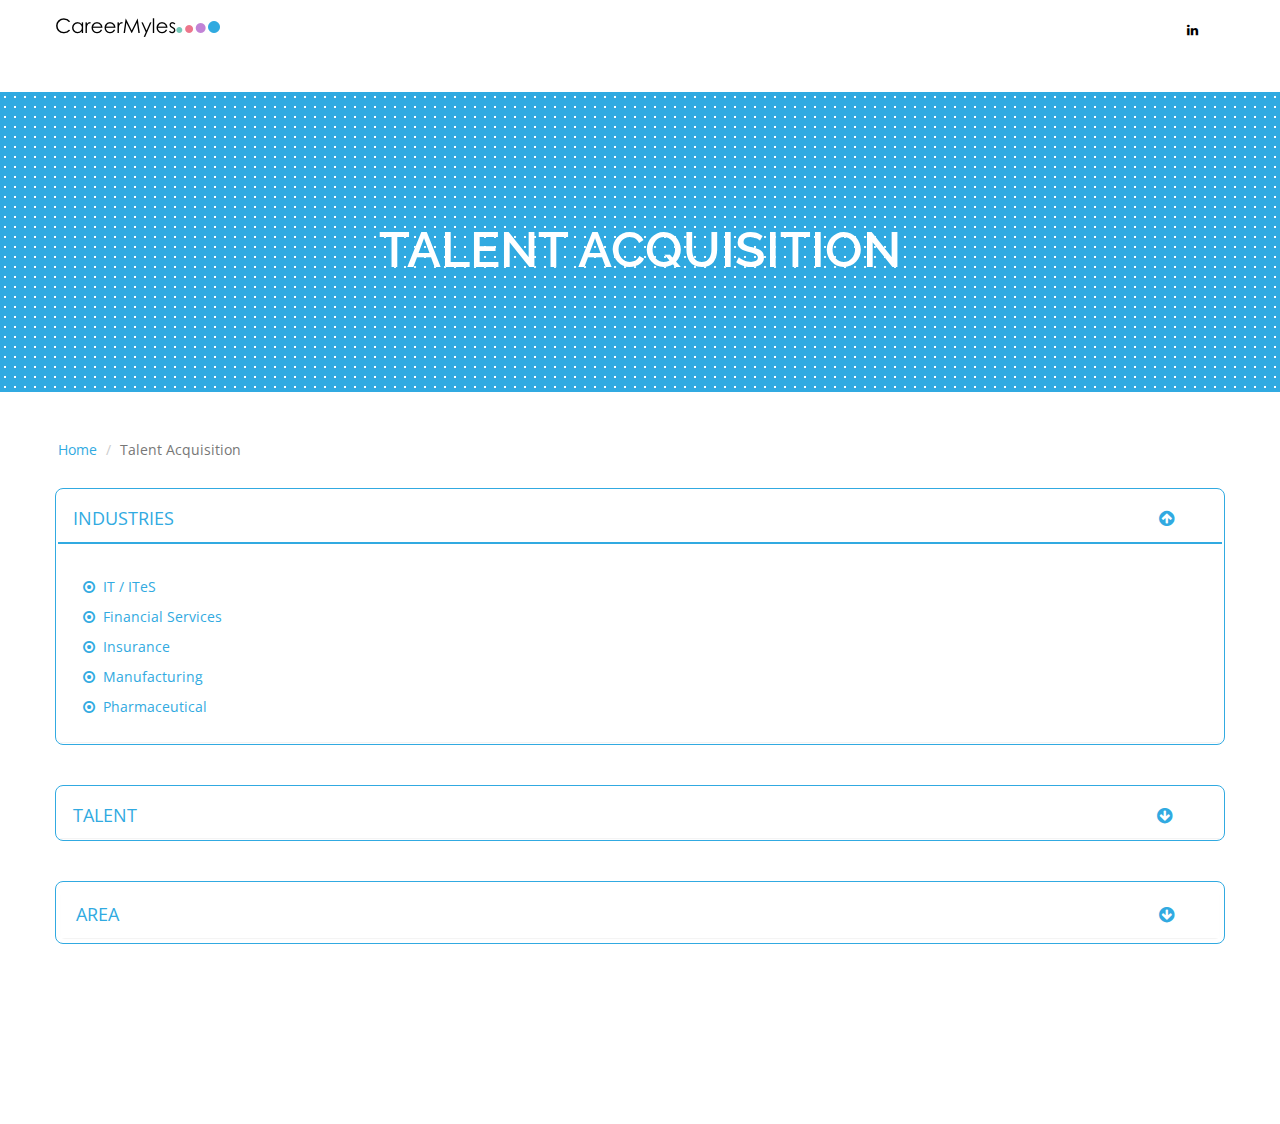
==== talentacquisition.html @ fdf8e5c3 "added" ====
<!doctype html>
<html>
<head>
    <meta charset="utf-8">
<meta http-equiv="X-UA-Compatible" content="IE=edge">
<meta name="viewport" content="width=device-width, initial-scale=1.0, user-scalable=no">
<title>CareerMyles | One stop for all your HR needs</title>
<link rel="stylesheet" type="text/css" href="css/bootstrap.min.css">
<link rel="stylesheet" type="text/css" href="css/font-awesome.min.css">
<link rel="stylesheet" type="text/css" href="css/icomoon-fonts.css">
<link rel="stylesheet" type="text/css" href="css/animate.min.css">
<link rel="stylesheet" type="text/css" href="css/settings.css">
<link rel="stylesheet" type="text/css" href="css/owl.carousel.css">
<link rel="stylesheet" type="text/css" href="css/owl.transitions.css">
<link rel="stylesheet" type="text/css" href="css/jquery.fancybox.css">
<link rel="stylesheet" type="text/css" href="css/zerogrid.css">
<link rel="stylesheet" type="text/css" href="css/jPushMenu.css">
<link href='https://fonts.googleapis.com/css?family=Raleway:100,200,300,400%7COpen+Sans:400,300' rel='stylesheet' type='text/css'>
<link rel="stylesheet" type="text/css" href="css/onepage.css">

<link rel="stylesheet" type="text/css" href="css/loader-colorful.css">

<link rel="shortcut icon" href="images/favicon.png">

<!-- Google Tag Manager -->
<script>(function(w,d,s,l,i){w[l]=w[l]||[];w[l].push({'gtm.start':
new Date().getTime(),event:'gtm.js'});var f=d.getElementsByTagName(s)[0],
j=d.createElement(s),dl=l!='dataLayer'?'&l='+l:'';j.async=true;j.src=
'https://www.googletagmanager.com/gtm.js?id='+i+dl;f.parentNode.insertBefore(j,f);
})(window,document,'script','dataLayer','GTM-WBW28B');</script>
<!-- End Google Tag Manager -->

<style>
  @media (max-width: 768px)  {
   a.navbar-brand.logo img  {
    
    margin-left:20px;
    margin-top: 30px;
  }

  header{
    height: 0px;
  }

  i.fa.fa-linkedin{
    margin-top: 30px;
    margin-left: 70px;
  }
}

</style>
</head>

<body>

	<!-- Google Tag Manager (noscript) -->
<noscript><iframe src="https://www.googletagmanager.com/ns.html?id=GTM-WBW28B"
height="0" width="0" style="display:none;visibility:hidden"></iframe></noscript>
<!-- End Google Tag Manager (noscript) -->
	<div class="container">
        <!-- Main-Navigation -->
 <header style="height: 0px;margin-bottom: -20px">
  <div id="navigation" data-spy="affix" data-offset-top="20">
    <div class="container">
      <div class="row">
      <div class="col-md-12" style="margin-top: -17px">
      <ul class="top-right text-right" style="margin-right: 20px">
           <li><a style="color: black" href="https://in.linkedin.com/in/subramanian-anantha-narayanan-92720a21"  target="_blank" 
       class="facebook"><i class="fa fa-linkedin"></i></a></li>
            <!--<li><a href="#." class="twitter"><i style="color: black" class="fa fa-twitter"></i></a></li>
            <li><a href="#." class="instagram"><i style="color: black" class="icon-instagram"></i></a></li>-->
          </ul>
      <nav class="navbar navbar-default">
          <div class="navbar-header page-scroll">
            
           <a style="margin-left: -30px" class="navbar-brand logo" href="index.html"><img  src="images/logo.png
            "  alt="logo" ></a>
         </div>



            
         </nav>
        
       </div>
       </div>
     </div>
  </div>
</header>


<br><br><br>
<section id="bg-paralax">
    <div class="row">
			<div class="col-lg-12">
        <div  style="margin-top: 15px;margin-left: -80px;margin-right: -80px; height: 300px;

        
       background-color:#31AAE1;
background-image: radial-gradient(white 15%, transparent 16%),
radial-gradient(white 15%, transparent 16%);
background-size:10px 10px;
background-position: 0 0, 30px 30px;"

        >
           
            <div style="padding-top: 105px" class="carousel-caption">
              <h3 style="text-shadow: none;font-size: 50px;margin-top: -120px;text-transform: upper">TALENT ACQUISITION</h3>
              
            </div><!--carousel-caption-->
          </div><!--item-->

		  </div><!--col-md-12-->
    </div><!--row-->
</section>
    <br><br><br><br>
    
    <ol class="breadcrumb" style="background: white;margin-top: -40px;margin-left: -27px;margin-bottom: -20px">
  <li><a href="index.html" style="text-decoration: none;color: #31AAE1">Home</a></li>
  
  <li class="active">Talent Acquisition</li>
</ol>
        <br><br>
        

    <div class="row">
     <div class="bs">
     <div class="panel-group" id="accordion" style="border-radius: 8px;border: 1px solid #31AAE1;padding: 2px;padding-top: 7px;">
     <div class="panel panel-default" style="border: none;border-bottom: none;background-color: white">
         <div class="panel-heading" style="background-color: white;border: none">
             <p class="panel-title" style="border: none">
                 <a id="menu-toggle" data-toggle="collapse" style="border: none;color: #31AAE1;font-size: 18px" data-parent="#accordion" href="#collapseOne"> INDUSTRIES&nbsp<i style="color: #31AAE1;margin-left: 980px;margin-top: -20px" class="fa fa-arrow-circle-up" aria-hidden="true"></i></a>
             </p>
         </div>
         <div id="collapseOne" class="collapse in">
           <div class="line col-lg-12" style="border-bottom: 2px solid #31AAE1"></div><br>
            <a>
             <div class="panel-body" style="color: #31AAE1">
             <a><p style="color: #31AAE1;text-decoration: none;padding-left: 10px"><i style="color: #31AAE1"class="fa fa-dot-circle-o" aria-hidden="true"></i>&nbsp&nbspIT / ITeS</p></a>
             <a><p style="color: #31AAE1;text-decoration: none;padding-left: 10px"><i style="color: #31AAE1"class="fa fa-dot-circle-o" aria-hidden="true"></i>&nbsp&nbspFinancial Services</p></a>
             <a><p style="color: #31AAE1;text-decoration: none;padding-left: 10px"><i style="color: #31AAE1" class="fa fa-dot-circle-o" aria-hidden="true"></i>&nbsp&nbspInsurance</p></a>
             <a><p style="color: #31AAE1;text-decoration: none;padding-left: 10px"><i style="color: #31AAE1" class="fa fa-dot-circle-o" aria-hidden="true"></i>&nbsp&nbspManufacturing</p></a>
             <a><p style="color: #31AAE1;text-decoration: none;padding-left: 10px"><i style="color: #31AAE1" class="fa fa-dot-circle-o" aria-hidden="true"></i>&nbsp&nbspPharmaceutical</p></a>
             
             </div>
         </a>
             </div>
         </div>
     </div>
    <br>
    <div class="panel-group" id="accordion" style="border-radius: 8px;border: 1px solid #31AAE1;padding: 2px;padding-top: 7px;">
     <div class="panel panel-default" style="border: none;border-bottom: none;background-color: white">
         <div class="panel-heading" style="background-color: white;border: none">
             <p class="panel-title" style="border: none">
                 <a id="menu1-toggle" data-toggle="collapse" style="border: none;color: #31AAE1;font-size: 18px" data-parent="#accordion" href="#collapseTwo"> TALENT&nbsp<i style="color: #31AAE1;margin-left: 1015px;margin-top: -20px" class="fa fa-arrow-circle-down" aria-hidden="true"></i></a>
             </h5>
         </div>
         <div id="collapseTwo" class="panel-collapse collapse">
           

             <div class="panel-body" style="border-top: 2px solid #31AAE1">
             <p style="color: #31AAE1;text-decoration: none;padding-left: 10px"><i style="color: #31AAE1"class="fa fa-dot-circle-o" aria-hidden="true"></i>&nbsp&nbspMiddle Management</a></p>
             <p style="color: #31AAE1;text-decoration: none;padding-left: 10px"><i style="color: #31AAE1" class="fa fa-dot-circle-o" aria-hidden="true"></i>&nbsp&nbspSenior Management</p>
             <p style="color: #31AAE1;text-decoration: none;padding-left: 10px"><i style="color: #31AAE1" class="fa fa-dot-circle-o" aria-hidden="true"></i>&nbsp&nbspLeadership – CXO / CEO</a></p>
             
            
             </div>
             </div>
         </div>
     </div>
 

     
     <br>
      <div class="panel-group" id="accordion" style="border-radius: 8px;border: 1px solid #31AAE1;padding: 5px;padding-top: 10px;">
     <div class="panel panel-default" style="border: none;border-bottom: none;background-color: white">
         <div class="panel-heading" style="background-color: white;border: none">
             <p class="panel-title" style="border: none">
                 <a id="menu2-toggle" data-toggle="collapse" style="border: none;color: #31AAE1;font-size: 18px" data-parent="#accordion" href="#collapseThree"> AREA&nbsp<i style="color: #31AAE1;margin-left: 1035px;margin-top: -20px" class="fa fa-arrow-circle-down" aria-hidden="true"></i></a>
             </p>
         </div>
         <div id="collapseThree" class="panel-collapse collapse">
           <div class="line col-lg-12" style=""></div><br>

             <div class="panel-body" style="color: #31AAE1;border-top: 2px solid #31AAE1">
             <p style="color: #31AAE1;text-decoration: none;padding-left: 10px"><i style="color: #31AAE1"class="fa fa-dot-circle-o" aria-hidden="true"></i>&nbsp&nbspOperations & Business</a></p>
             <p style="color: #31AAE1;text-decoration: none;padding-left: 10px"><i style="color: #31AAE1" class="fa fa-dot-circle-o" aria-hidden="true"></i>&nbsp&nbspSupport functions
             </p>
             
             </div>
             </div>
         </div>
     </div>
         
     
   </div><!--bs-->
 </div><!--row-->





<br><br><br><br><br><br><br><br>

 
</div><!-- container -->

<!-- javascript -->
    <script src="https://cdnjs.cloudflare.com/ajax/libs/jquery/3.1.0/jquery.min.js"></script>
    <script src="https://cdnjs.cloudflare.com/ajax/libs/twitter-bootstrap/4.0.0-alpha/js/bootstrap.min.js"></script>
   <script>
   $('#menu-toggle').click(function(){
        $(this).find('i').toggleClass('fa fa-arrow-circle-down').toggleClass('fa fa-arrow-circle-up');
    });
       
         $('#menu-toggle').focusout(function(){
        $(this).find('i').removeClass('fa fa-arrow-circle-up').addClass('fa fa-arrow-circle-down');
    });
      
        $('#menu1-toggle').click(function(){
        $(this).find('i').toggleClass('fa fa-arrow-circle-down').toggleClass('fa fa-arrow-circle-up');
    });
       
         $('#menu1-toggle').focusout(function(){
        $(this).find('i').removeClass('fa fa-arrow-circle-up').addClass('fa fa-arrow-circle-down');
    });
       
       
       $('#menu2-toggle').click(function(){
        $(this).find('i').toggleClass('fa fa-arrow-circle-down').toggleClass('fa fa-arrow-circle-up');
    });
       
        $('#menu2-toggle').focusout(function(){
        $(this).find('i').removeClass('fa fa-arrow-circle-up').addClass('fa fa-arrow-circle-down');
    });
       
       
        $('#menu3-toggle').click(function(){
        $(this).find('i').toggleClass('fa fa-arrow-circle-down').toggleClass('fa fa-arrow-circle-up');
    });
       
        $('#menu3-toggle').focusout(function(){
        $(this).find('i').removeClass('fa fa-arrow-circle-up').addClass('fa fa-arrow-circle-down');
    });
       
   </script>
</body>
</html>
---- css/icomoon-fonts.css ----
@font-face {
    font-family: 'icomoon';
    src:    url('../fonts/icomoon.eot?atrcei');
    src:    url('../fonts/icomoon.eot?atrcei#iefix') format('embedded-opentype'),
        url('../fonts/icomoon.ttf?atrcei') format('truetype'),
        url('../fonts/icomoon.woff?atrcei') format('woff'),
        url('../fonts/icomoon.svg?atrcei#icomoon') format('svg');
    font-weight: normal;
    font-style: normal;
}

[class^="icon-"], [class*=" icon-"] {
    /* use !important to prevent issues with browser extensions that change fonts */
    font-family: 'icomoon' !important;
    speak: none;
    font-style: normal;
    font-weight: normal;
    font-variant: normal;
    text-transform: none;
    line-height: 1;

    /* Better Font Rendering =========== */
    -webkit-font-smoothing: antialiased;
    -moz-osx-font-smoothing: grayscale;
}

.icon-icons9:before {
    content: "\e900";
}
.icon-icons20:before {
    content: "\e901";
}
.icon-icons37:before {
    content: "\e902";
}
.icon-icons39:before {
    content: "\e903";
}
.icon-icons42:before {
    content: "\e904";
}
.icon-icons96:before {
    content: "\e905";
}
.icon-icons112:before {
    content: "\e906";
}
.icon-icons158:before {
    content: "\e907";
}
.icon-icons163:before {
    content: "\e908";
}
.icon-icons171:before {
    content: "\e909";
}
.icon-icons180:before {
    content: "\e90a";
}
.icon-icons185:before {
    content: "\e90b";
}
.icon-icons202:before {
    content: "\e90c";
}
.icon-icons206:before {
    content: "\e90d";
}
.icon-icons208:before {
    content: "\e90e";
}
.icon-icons236:before {
    content: "\e90f";
}
.icon-mobile3:before {
    content: "\e000";
}
.icon-laptop2:before {
    content: "\e001";
}
.icon-desktop:before {
    content: "\e002";
}
.icon-tablet2:before {
    content: "\e003";
}
.icon-phone2:before {
    content: "\e004";
}
.icon-document:before {
    content: "\e005";
}
.icon-documents:before {
    content: "\e006";
}
.icon-search2:before {
    content: "\e007";
}
.icon-clipboard2:before {
    content: "\e008";
}
.icon-newspaper2:before {
    content: "\e009";
}
.icon-notebook:before {
    content: "\e00a";
}
.icon-book-open:before {
    content: "\e00b";
}
.icon-browser:before {
    content: "\e00c";
}
.icon-calendar2:before {
    content: "\e00d";
}
.icon-presentation:before {
    content: "\e00e";
}
.icon-picture:before {
    content: "\e00f";
}
.icon-pictures:before {
    content: "\e010";
}
.icon-video:before {
    content: "\e011";
}
.icon-camera2:before {
    content: "\e012";
}
.icon-printer2:before {
    content: "\e013";
}
.icon-toolbox:before {
    content: "\e014";
}
.icon-briefcase2:before {
    content: "\e015";
}
.icon-wallet:before {
    content: "\e016";
}
.icon-gift2:before {
    content: "\e017";
}
.icon-bargraph:before {
    content: "\e018";
}
.icon-grid:before {
    content: "\e019";
}
.icon-expand:before {
    content: "\e01a";
}
.icon-focus:before {
    content: "\e01b";
}
.icon-edit:before {
    content: "\e01c";
}
.icon-adjustments:before {
    content: "\e01d";
}
.icon-ribbon:before {
    content: "\e01e";
}
.icon-hourglass:before {
    content: "\e01f";
}
.icon-lock2:before {
    content: "\e020";
}
.icon-megaphone:before {
    content: "\e021";
}
.icon-shield2:before {
    content: "\e022";
}
.icon-trophy2:before {
    content: "\e023";
}
.icon-flag2:before {
    content: "\e024";
}
.icon-map3:before {
    content: "\e025";
}
.icon-puzzle:before {
    content: "\e026";
}
.icon-basket:before {
    content: "\e027";
}
.icon-envelope:before {
    content: "\e028";
}
.icon-streetsign:before {
    content: "\e029";
}
.icon-telescope:before {
    content: "\e02a";
}
.icon-gears:before {
    content: "\e02b";
}
.icon-key3:before {
    content: "\e02c";
}
.icon-paperclip:before {
    content: "\e02d";
}
.icon-attachment2:before {
    content: "\e02e";
}
.icon-pricetags:before {
    content: "\e02f";
}
.icon-lightbulb:before {
    content: "\e030";
}
.icon-layers:before {
    content: "\e031";
}
.icon-pencil3:before {
    content: "\e032";
}
.icon-tools:before {
    content: "\e033";
}
.icon-tools-2:before {
    content: "\e034";
}
.icon-scissors2:before {
    content: "\e035";
}
.icon-paintbrush:before {
    content: "\e036";
}
.icon-magnifying-glass:before {
    content: "\e037";
}
.icon-circle-compass:before {
    content: "\e038";
}
.icon-linegraph:before {
    content: "\e039";
}
.icon-mic2:before {
    content: "\e03a";
}
.icon-strategy:before {
    content: "\e03b";
}
.icon-beaker:before {
    content: "\e03c";
}
.icon-caution:before {
    content: "\e03d";
}
.icon-recycle:before {
    content: "\e03e";
}
.icon-anchor:before {
    content: "\e03f";
}
.icon-profile-male:before {
    content: "\e040";
}
.icon-profile-female:before {
    content: "\e041";
}
.icon-bike:before {
    content: "\e042";
}
.icon-wine:before {
    content: "\e043";
}
.icon-hotairballoon:before {
    content: "\e044";
}
.icon-globe:before {
    content: "\e045";
}
.icon-genius:before {
    content: "\e046";
}
.icon-map-pin:before {
    content: "\e047";
}
.icon-dial:before {
    content: "\e048";
}
.icon-chat:before {
    content: "\e049";
}
.icon-heart2:before {
    content: "\e04a";
}
.icon-cloud2:before {
    content: "\e04b";
}
.icon-upload4:before {
    content: "\e04c";
}
.icon-download4:before {
    content: "\e04d";
}
.icon-target2:before {
    content: "\e04e";
}
.icon-hazardous:before {
    content: "\e04f";
}
.icon-piechart:before {
    content: "\e050";
}
.icon-speedometer:before {
    content: "\e051";
}
.icon-global:before {
    content: "\e052";
}
.icon-compass3:before {
    content: "\e053";
}
.icon-lifesaver:before {
    content: "\e054";
}
.icon-clock3:before {
    content: "\e055";
}
.icon-aperture:before {
    content: "\e056";
}
.icon-quote:before {
    content: "\e057";
}
.icon-scope:before {
    content: "\e058";
}
.icon-alarmclock:before {
    content: "\e059";
}
.icon-refresh:before {
    content: "\e05a";
}
.icon-happy3:before {
    content: "\e05b";
}
.icon-sad3:before {
    content: "\e05c";
}
.icon-facebook3:before {
    content: "\e05d";
}
.icon-twitter2:before {
    content: "\e05e";
}
.icon-googleplus:before {
    content: "\e05f";
}
.icon-rss3:before {
    content: "\e060";
}
.icon-tumblr3:before {
    content: "\e061";
}
.icon-linkedin3:before {
    content: "\e062";
}
.icon-dribbble2:before {
    content: "\e063";
}
.icon-heart3:before {
    content: "\e910";
}
.icon-cloud3:before {
    content: "\e911";
}
.icon-star:before {
    content: "\e912";
}
.icon-tv2:before {
    content: "\e913";
}
.icon-sound:before {
    content: "\e914";
}
.icon-video2:before {
    content: "\e915";
}
.icon-trash:before {
    content: "\e916";
}
.icon-user2:before {
    content: "\e917";
}
.icon-key4:before {
    content: "\e918";
}
.icon-search3:before {
    content: "\e919";
}
.icon-settings:before {
    content: "\e91a";
}
.icon-camera3:before {
    content: "\e91b";
}
.icon-tag:before {
    content: "\e91c";
}
.icon-lock3:before {
    content: "\e91d";
}
.icon-bulb:before {
    content: "\e91e";
}
.icon-pen2:before {
    content: "\e91f";
}
.icon-diamond:before {
    content: "\e920";
}
.icon-display2:before {
    content: "\e921";
}
.icon-location3:before {
    content: "\e922";
}
.icon-eye2:before {
    content: "\e923";
}
.icon-bubble3:before {
    content: "\e924";
}
.icon-stack2:before {
    content: "\e925";
}
.icon-cup:before {
    content: "\e926";
}
.icon-phone3:before {
    content: "\e927";
}
.icon-news:before {
    content: "\e928";
}
.icon-mail5:before {
    content: "\e929";
}
.icon-like:before {
    content: "\e92a";
}
.icon-photo:before {
    content: "\e92b";
}
.icon-note:before {
    content: "\e92c";
}
.icon-clock4:before {
    content: "\e92d";
}
.icon-paperplane:before {
    content: "\e92e";
}
.icon-params:before {
    content: "\e92f";
}
.icon-banknote:before {
    content: "\e930";
}
.icon-data:before {
    content: "\e931";
}
.icon-music2:before {
    content: "\e932";
}
.icon-megaphone2:before {
    content: "\e933";
}
.icon-study:before {
    content: "\e934";
}
.icon-lab2:before {
    content: "\e935";
}
.icon-food:before {
    content: "\e936";
}
.icon-t-shirt:before {
    content: "\e937";
}
.icon-fire2:before {
    content: "\e938";
}
.icon-clip:before {
    content: "\e939";
}
.icon-shop:before {
    content: "\e93a";
}
.icon-calendar3:before {
    content: "\e93b";
}
.icon-wallet2:before {
    content: "\e93c";
}
.icon-vynil:before {
    content: "\e93d";
}
.icon-truck2:before {
    content: "\e93e";
}
.icon-world:before {
    content: "\e93f";
}
.icon-mail-envelope:before {
    content: "\e940";
}
.icon-mail-envelope2:before {
    content: "\e941";
}
.icon-mail-envelope-open:before {
    content: "\e942";
}
.icon-mail-envelope-open2:before {
    content: "\e943";
}
.icon-mail-envelope-closed:before {
    content: "\e944";
}
.icon-mail-envelope-closed2:before {
    content: "\e945";
}
.icon-mail-envelope-open3:before {
    content: "\e946";
}
.icon-mail-envelope-open4:before {
    content: "\e947";
}
.icon-mail-envelope-open5:before {
    content: "\e948";
}
.icon-mail-envelope-open6:before {
    content: "\e949";
}
.icon-mail-envelope-closed3:before {
    content: "\e94a";
}
.icon-mail-envelope-closed4:before {
    content: "\e94b";
}
.icon-mail-envelope-open7:before {
    content: "\e94c";
}
.icon-mail-envelope-open8:before {
    content: "\e94d";
}
.icon-mail-error:before {
    content: "\e94e";
}
.icon-mail-error2:before {
    content: "\e94f";
}
.icon-mail-checked:before {
    content: "\e950";
}
.icon-mail-checked2:before {
    content: "\e951";
}
.icon-mail-cancel:before {
    content: "\e952";
}
.icon-mail-cancel2:before {
    content: "\e953";
}
.icon-mail--forbidden:before {
    content: "\e954";
}
.icon-mail--forbidden2:before {
    content: "\e955";
}
.icon-mail-add:before {
    content: "\e956";
}
.icon-mail-add2:before {
    content: "\e957";
}
.icon-mail-remove:before {
    content: "\e958";
}
.icon-mail-remove2:before {
    content: "\e959";
}
.icon-flag3:before {
    content: "\e95a";
}
.icon-flag4:before {
    content: "\e95b";
}
.icon-flag5:before {
    content: "\e95c";
}
.icon-flag6:before {
    content: "\e95d";
}
.icon-flag7:before {
    content: "\e95e";
}
.icon-flag8:before {
    content: "\e95f";
}
.icon-flag9:before {
    content: "\e960";
}
.icon-flag10:before {
    content: "\e961";
}
.icon-bookmark2:before {
    content: "\e962";
}
.icon-bookmark3:before {
    content: "\e963";
}
.icon-bookmark-add:before {
    content: "\e964";
}
.icon-bookmark-add2:before {
    content: "\e965";
}
.icon-bookmark-remove:before {
    content: "\e966";
}
.icon-bookmark-remove2:before {
    content: "\e967";
}
.icon-eye-hidden:before {
    content: "\e968";
}
.icon-eye-hidden2:before {
    content: "\e969";
}
.icon-eye3:before {
    content: "\e96a";
}
.icon-eye4:before {
    content: "\e96b";
}
.icon-star2:before {
    content: "\e96c";
}
.icon-star3:before {
    content: "\e96d";
}
.icon-key5:before {
    content: "\e96e";
}
.icon-key6:before {
    content: "\e96f";
}
.icon-key7:before {
    content: "\e970";
}
.icon-key8:before {
    content: "\e971";
}
.icon-trash-can:before {
    content: "\e972";
}
.icon-trash-can2:before {
    content: "\e973";
}
.icon-trash-can3:before {
    content: "\e974";
}
.icon-trash-can4:before {
    content: "\e975";
}
.icon-information:before {
    content: "\e976";
}
.icon-information2:before {
    content: "\e977";
}
.icon-information3:before {
    content: "\e978";
}
.icon-information4:before {
    content: "\e979";
}
.icon-book2:before {
    content: "\e97a";
}
.icon-book3:before {
    content: "\e97b";
}
.icon-book-bookmark:before {
    content: "\e97c";
}
.icon-book-bookmark2:before {
    content: "\e97d";
}
.icon-clipboard-edit:before {
    content: "\e97e";
}
.icon-clipboard-edit2:before {
    content: "\e97f";
}
.icon-clipboard-add:before {
    content: "\e980";
}
.icon-clipboard-add2:before {
    content: "\e981";
}
.icon-clipboard-remove:before {
    content: "\e982";
}
.icon-clipboard-remove2:before {
    content: "\e983";
}
.icon-clipboard3:before {
    content: "\e984";
}
.icon-clipboard4:before {
    content: "\e985";
}
.icon-clipboard-download:before {
    content: "\e986";
}
.icon-clipboard-download2:before {
    content: "\e987";
}
.icon-clipboard-upload:before {
    content: "\e988";
}
.icon-clipboard-upload2:before {
    content: "\e989";
}
.icon-clipboard-checked:before {
    content: "\e98a";
}
.icon-clipboard-checked2:before {
    content: "\e98b";
}
.icon-clipboard-text:before {
    content: "\e98c";
}
.icon-clipboard-text2:before {
    content: "\e98d";
}
.icon-clipboard-list:before {
    content: "\e98e";
}
.icon-clipboard-list2:before {
    content: "\e98f";
}
.icon-note2:before {
    content: "\e990";
}
.icon-note3:before {
    content: "\e991";
}
.icon-note-add:before {
    content: "\e992";
}
.icon-note-add2:before {
    content: "\e993";
}
.icon-note-remove:before {
    content: "\e994";
}
.icon-note-remove2:before {
    content: "\e995";
}
.icon-note-text:before {
    content: "\e996";
}
.icon-note-text2:before {
    content: "\e997";
}
.icon-note-list:before {
    content: "\e998";
}
.icon-note-list2:before {
    content: "\e999";
}
.icon-note-checked:before {
    content: "\e99a";
}
.icon-note-checked2:before {
    content: "\e99b";
}
.icon-note-important:before {
    content: "\e99c";
}
.icon-note-important2:before {
    content: "\e99d";
}
.icon-notebook2:before {
    content: "\e99e";
}
.icon-notebook3:before {
    content: "\e99f";
}
.icon-notebook4:before {
    content: "\e9a0";
}
.icon-notebook5:before {
    content: "\e9a1";
}
.icon-notebook6:before {
    content: "\e9a2";
}
.icon-notebook7:before {
    content: "\e9a3";
}
.icon-notebook8:before {
    content: "\e9a4";
}
.icon-notebook9:before {
    content: "\e9a5";
}
.icon-notebook-text:before {
    content: "\e9a6";
}
.icon-notebook-text2:before {
    content: "\e9a7";
}
.icon-notebook-list:before {
    content: "\e9a8";
}
.icon-notebook-list2:before {
    content: "\e9a9";
}
.icon-document2:before {
    content: "\e9aa";
}
.icon-document3:before {
    content: "\e9ab";
}
.icon-document-text:before {
    content: "\e9ac";
}
.icon-document-text2:before {
    content: "\e9ad";
}
.icon-document-text3:before {
    content: "\e9ae";
}
.icon-document-text4:before {
    content: "\e9af";
}
.icon-document-download:before {
    content: "\e9b0";
}
.icon-document-download2:before {
    content: "\e9b1";
}
.icon-document-upload:before {
    content: "\e9b2";
}
.icon-document-upload2:before {
    content: "\e9b3";
}
.icon-document-bookmark:before {
    content: "\e9b4";
}
.icon-document-bookmark2:before {
    content: "\e9b5";
}
.icon-document-diagrams:before {
    content: "\e9b6";
}
.icon-document-diagrams2:before {
    content: "\e9b7";
}
.icon-document-recording:before {
    content: "\e9b8";
}
.icon-document-recording2:before {
    content: "\e9b9";
}
.icon-document-table:before {
    content: "\e9ba";
}
.icon-document-table2:before {
    content: "\e9bb";
}
.icon-document-music:before {
    content: "\e9bc";
}
.icon-document-music2:before {
    content: "\e9bd";
}
.icon-document-movie:before {
    content: "\e9be";
}
.icon-document-movie2:before {
    content: "\e9bf";
}
.icon-document-play:before {
    content: "\e9c0";
}
.icon-document-play2:before {
    content: "\e9c1";
}
.icon-document-graph:before {
    content: "\e9c2";
}
.icon-document-graph2:before {
    content: "\e9c3";
}
.icon-document-time:before {
    content: "\e9c4";
}
.icon-document-time2:before {
    content: "\e9c5";
}
.icon-document-text5:before {
    content: "\e9c6";
}
.icon-document-text6:before {
    content: "\e9c7";
}
.icon-document-code:before {
    content: "\e9c8";
}
.icon-document-code2:before {
    content: "\e9c9";
}
.icon-document-cloud:before {
    content: "\e9ca";
}
.icon-document-cloud2:before {
    content: "\e9cb";
}
.icon-documents2:before {
    content: "\e9cc";
}
.icon-documents3:before {
    content: "\e9cd";
}
.icon-documents4:before {
    content: "\e9ce";
}
.icon-documents5:before {
    content: "\e9cf";
}
.icon-document-search:before {
    content: "\e9d0";
}
.icon-document-search2:before {
    content: "\e9d1";
}
.icon-document-star:before {
    content: "\e9d2";
}
.icon-document-star2:before {
    content: "\e9d3";
}
.icon-document-unlocked:before {
    content: "\e9d4";
}
.icon-document-unlocked2:before {
    content: "\e9d5";
}
.icon-document-locked:before {
    content: "\e9d6";
}
.icon-document-locked2:before {
    content: "\e9d7";
}
.icon-document-error:before {
    content: "\e9d8";
}
.icon-document-error2:before {
    content: "\e9d9";
}
.icon-document-cancel:before {
    content: "\e9da";
}
.icon-document-cancel2:before {
    content: "\e9db";
}
.icon-document-checked:before {
    content: "\e9dc";
}
.icon-document-checked2:before {
    content: "\e9dd";
}
.icon-document-add:before {
    content: "\e9de";
}
.icon-document-add2:before {
    content: "\e9df";
}
.icon-document-remove:before {
    content: "\e9e0";
}
.icon-document-remove2:before {
    content: "\e9e1";
}
.icon-document-forbidden:before {
    content: "\e9e2";
}
.icon-document-forbidden2:before {
    content: "\e9e3";
}
.icon-document-information:before {
    content: "\e9e4";
}
.icon-document-information2:before {
    content: "\e9e5";
}
.icon-folder-information:before {
    content: "\e9e6";
}
.icon-folder-information2:before {
    content: "\e9e7";
}
.icon-document-list:before {
    content: "\e9e8";
}
.icon-document-list2:before {
    content: "\e9e9";
}
.icon-document-font:before {
    content: "\e9ea";
}
.icon-document-font2:before {
    content: "\e9eb";
}
.icon-inbox:before {
    content: "\e9ec";
}
.icon-inbox2:before {
    content: "\e9ed";
}
.icon-inboxes:before {
    content: "\e9ee";
}
.icon-inboxes2:before {
    content: "\e9ef";
}
.icon-inbox-document:before {
    content: "\e9f0";
}
.icon-inbox-document2:before {
    content: "\e9f1";
}
.icon-inbox-document-text:before {
    content: "\e9f2";
}
.icon-inbox-document-text2:before {
    content: "\e9f3";
}
.icon-inbox-download:before {
    content: "\e9f4";
}
.icon-inbox-download2:before {
    content: "\e9f5";
}
.icon-inbox-upload:before {
    content: "\e9f6";
}
.icon-inbox-upload2:before {
    content: "\e9f7";
}
.icon-folder2:before {
    content: "\e9f8";
}
.icon-folder3:before {
    content: "\e9f9";
}
.icon-folder4:before {
    content: "\e9fa";
}
.icon-folder5:before {
    content: "\e9fb";
}
.icon-folders:before {
    content: "\e9fc";
}
.icon-folders2:before {
    content: "\e9fd";
}
.icon-folder-download2:before {
    content: "\e9fe";
}
.icon-folder-download3:before {
    content: "\e9ff";
}
.icon-folder-upload2:before {
    content: "\ea00";
}
.icon-folder-upload3:before {
    content: "\ea01";
}
.icon-folder-unlocked:before {
    content: "\ea02";
}
.icon-folder-unlocked2:before {
    content: "\ea03";
}
.icon-folder-locked:before {
    content: "\ea04";
}
.icon-folder-locked2:before {
    content: "\ea05";
}
.icon-folder-search:before {
    content: "\ea06";
}
.icon-folder-search2:before {
    content: "\ea07";
}
.icon-folder-error:before {
    content: "\ea08";
}
.icon-folder-error2:before {
    content: "\ea09";
}
.icon-folder-cancel:before {
    content: "\ea0a";
}
.icon-folder-cancel2:before {
    content: "\ea0b";
}
.icon-folder-checked:before {
    content: "\ea0c";
}
.icon-folder-checked2:before {
    content: "\ea0d";
}
.icon-folder-add:before {
    content: "\ea0e";
}
.icon-folder-add2:before {
    content: "\ea0f";
}
.icon-folder-remove:before {
    content: "\ea10";
}
.icon-folder-remove2:before {
    content: "\ea11";
}
.icon-folder-forbidden:before {
    content: "\ea12";
}
.icon-folder-forbidden2:before {
    content: "\ea13";
}
.icon-folder-bookmark:before {
    content: "\ea14";
}
.icon-folder-bookmark2:before {
    content: "\ea15";
}
.icon-document-zip:before {
    content: "\ea16";
}
.icon-document-zip2:before {
    content: "\ea17";
}
.icon-zip:before {
    content: "\ea18";
}
.icon-zip2:before {
    content: "\ea19";
}
.icon-search4:before {
    content: "\ea1a";
}
.icon-search5:before {
    content: "\ea1b";
}
.icon-search-plus:before {
    content: "\ea1c";
}
.icon-search-plus2:before {
    content: "\ea1d";
}
.icon-search-minus:before {
    content: "\ea1e";
}
.icon-search-minus2:before {
    content: "\ea1f";
}
.icon-lock4:before {
    content: "\ea20";
}
.icon-lock5:before {
    content: "\ea21";
}
.icon-lock-open:before {
    content: "\ea22";
}
.icon-lock-open2:before {
    content: "\ea23";
}
.icon-lock-open3:before {
    content: "\ea24";
}
.icon-lock-open4:before {
    content: "\ea25";
}
.icon-lock-stripes:before {
    content: "\ea26";
}
.icon-lock-stripes2:before {
    content: "\ea27";
}
.icon-lock-rounded:before {
    content: "\ea28";
}
.icon-lock-rounded2:before {
    content: "\ea29";
}
.icon-lock-rounded-open:before {
    content: "\ea2a";
}
.icon-lock-rounded-open2:before {
    content: "\ea2b";
}
.icon-lock-rounded-open3:before {
    content: "\ea2c";
}
.icon-lock-rounded-open4:before {
    content: "\ea2d";
}
.icon-combination-lock:before {
    content: "\ea2e";
}
.icon-combination-lock2:before {
    content: "\ea2f";
}
.icon-printer3:before {
    content: "\ea30";
}
.icon-printer4:before {
    content: "\ea31";
}
.icon-printer5:before {
    content: "\ea32";
}
.icon-printer6:before {
    content: "\ea33";
}
.icon-printer-text:before {
    content: "\ea34";
}
.icon-printer-text2:before {
    content: "\ea35";
}
.icon-printer-text3:before {
    content: "\ea36";
}
.icon-printer-text4:before {
    content: "\ea37";
}
.icon-document-shred:before {
    content: "\ea38";
}
.icon-document-shred2:before {
    content: "\ea39";
}
.icon-shredder:before {
    content: "\ea3a";
}
.icon-shredder2:before {
    content: "\ea3b";
}
.icon-document-scan:before {
    content: "\ea3c";
}
.icon-document-scan2:before {
    content: "\ea3d";
}
.icon-cloud-download2:before {
    content: "\ea3e";
}
.icon-cloud-download3:before {
    content: "\ea3f";
}
.icon-cloud-upload2:before {
    content: "\ea40";
}
.icon-cloud-upload3:before {
    content: "\ea41";
}
.icon-cloud-error:before {
    content: "\ea42";
}
.icon-cloud-error2:before {
    content: "\ea43";
}
.icon-cloud4:before {
    content: "\ea44";
}
.icon-cloud5:before {
    content: "\ea45";
}
.icon-inbox-filled:before {
    content: "\ea46";
}
.icon-inbox-filled2:before {
    content: "\ea47";
}
.icon-pen3:before {
    content: "\ea48";
}
.icon-pen4:before {
    content: "\ea49";
}
.icon-pen-angled:before {
    content: "\ea4a";
}
.icon-pen-angled2:before {
    content: "\ea4b";
}
.icon-document-edit:before {
    content: "\ea4c";
}
.icon-document-edit2:before {
    content: "\ea4d";
}
.icon-document-certificate:before {
    content: "\ea4e";
}
.icon-document-certificate2:before {
    content: "\ea4f";
}
.icon-certificate:before {
    content: "\ea50";
}
.icon-certificate2:before {
    content: "\ea51";
}
.icon-package:before {
    content: "\ea52";
}
.icon-package2:before {
    content: "\ea53";
}
.icon-box:before {
    content: "\ea54";
}
.icon-box2:before {
    content: "\ea55";
}
.icon-box-filled:before {
    content: "\ea56";
}
.icon-box-filled2:before {
    content: "\ea57";
}
.icon-box3:before {
    content: "\ea58";
}
.icon-box4:before {
    content: "\ea59";
}
.icon-box5:before {
    content: "\ea5a";
}
.icon-box6:before {
    content: "\ea5b";
}
.icon-box-bookmark:before {
    content: "\ea5c";
}
.icon-box-bookmark2:before {
    content: "\ea5d";
}
.icon-tag-cord:before {
    content: "\ea5e";
}
.icon-tag-cord2:before {
    content: "\ea5f";
}
.icon-tag2:before {
    content: "\ea60";
}
.icon-tag3:before {
    content: "\ea61";
}
.icon-tags:before {
    content: "\ea62";
}
.icon-tags2:before {
    content: "\ea63";
}
.icon-tag-add:before {
    content: "\ea64";
}
.icon-tag-add2:before {
    content: "\ea65";
}
.icon-tag-remove:before {
    content: "\ea66";
}
.icon-tag-remove2:before {
    content: "\ea67";
}
.icon-tag-checked:before {
    content: "\ea68";
}
.icon-tag-checked2:before {
    content: "\ea69";
}
.icon-tag-cancel:before {
    content: "\ea6a";
}
.icon-tag-cancel2:before {
    content: "\ea6b";
}
.icon-paperclip2:before {
    content: "\ea6c";
}
.icon-paperclip3:before {
    content: "\ea6d";
}
.icon-basketball:before {
    content: "\ea6e";
}
.icon-basketball2:before {
    content: "\ea6f";
}
.icon-baseball:before {
    content: "\ea70";
}
.icon-baseball2:before {
    content: "\ea71";
}
.icon-tennis-ball:before {
    content: "\ea72";
}
.icon-tennis-ball2:before {
    content: "\ea73";
}
.icon-bowling-ball:before {
    content: "\ea74";
}
.icon-bowling-ball2:before {
    content: "\ea75";
}
.icon-billiard-ball:before {
    content: "\ea76";
}
.icon-billiard-ball2:before {
    content: "\ea77";
}
.icon-soccer-ball:before {
    content: "\ea78";
}
.icon-soccer-ball2:before {
    content: "\ea79";
}
.icon-soccer-court:before {
    content: "\ea7a";
}
.icon-soccer-court2:before {
    content: "\ea7b";
}
.icon-football:before {
    content: "\ea7c";
}
.icon-football2:before {
    content: "\ea7d";
}
.icon-football3:before {
    content: "\ea7e";
}
.icon-football4:before {
    content: "\ea7f";
}
.icon-basketball3:before {
    content: "\ea80";
}
.icon-basketball4:before {
    content: "\ea81";
}
.icon-baseball-set:before {
    content: "\ea82";
}
.icon-baseball-set2:before {
    content: "\ea83";
}
.icon-tennis-ball3:before {
    content: "\ea84";
}
.icon-tennis-ball4:before {
    content: "\ea85";
}
.icon-trophy3:before {
    content: "\ea86";
}
.icon-trophy4:before {
    content: "\ea87";
}
.icon-trophy-one:before {
    content: "\ea88";
}
.icon-trophy-one2:before {
    content: "\ea89";
}
.icon-trophy5:before {
    content: "\ea8a";
}
.icon-trophy6:before {
    content: "\ea8b";
}
.icon-medal:before {
    content: "\ea8c";
}
.icon-medal2:before {
    content: "\ea8d";
}
.icon-medal3:before {
    content: "\ea8e";
}
.icon-medal4:before {
    content: "\ea8f";
}
.icon-weights:before {
    content: "\ea90";
}
.icon-weights2:before {
    content: "\ea91";
}
.icon-tennis-racket:before {
    content: "\ea92";
}
.icon-tennis-racket2:before {
    content: "\ea93";
}
.icon-basketball-hoop:before {
    content: "\ea94";
}
.icon-basketball-hoop2:before {
    content: "\ea95";
}
.icon-table-tennis:before {
    content: "\ea96";
}
.icon-table-tennis2:before {
    content: "\ea97";
}
.icon-volleyball:before {
    content: "\ea98";
}
.icon-volleyball2:before {
    content: "\ea99";
}
.icon-stop-watch:before {
    content: "\ea9a";
}
.icon-stop-watch2:before {
    content: "\ea9b";
}
.icon-stop-watch3:before {
    content: "\ea9c";
}
.icon-stop-watch4:before {
    content: "\ea9d";
}
.icon-hockey-stick:before {
    content: "\ea9e";
}
.icon-hockey-stick2:before {
    content: "\ea9f";
}
.icon-hockey-sticks:before {
    content: "\eaa0";
}
.icon-hockey-sticks2:before {
    content: "\eaa1";
}
.icon-shuttlecock:before {
    content: "\eaa2";
}
.icon-shuttlecock2:before {
    content: "\eaa3";
}
.icon-golf:before {
    content: "\eaa4";
}
.icon-golf2:before {
    content: "\eaa5";
}
.icon-move:before {
    content: "\eaa6";
}
.icon-move2:before {
    content: "\eaa7";
}
.icon-clipboard-move:before {
    content: "\eaa8";
}
.icon-clipboard-move2:before {
    content: "\eaa9";
}
.icon-award:before {
    content: "\eaaa";
}
.icon-award2:before {
    content: "\eaab";
}
.icon-award3:before {
    content: "\eaac";
}
.icon-award4:before {
    content: "\eaad";
}
.icon-award5:before {
    content: "\eaae";
}
.icon-award6:before {
    content: "\eaaf";
}
.icon-award7:before {
    content: "\eab0";
}
.icon-award8:before {
    content: "\eab1";
}
.icon-medal5:before {
    content: "\eab2";
}
.icon-medal6:before {
    content: "\eab3";
}
.icon-medal7:before {
    content: "\eab4";
}
.icon-medal8:before {
    content: "\eab5";
}
.icon-boxing-glove:before {
    content: "\eab6";
}
.icon-boxing-glove2:before {
    content: "\eab7";
}
.icon-whistle:before {
    content: "\eab8";
}
.icon-whistle2:before {
    content: "\eab9";
}
.icon-volleyball-water:before {
    content: "\eaba";
}
.icon-volleyball-water2:before {
    content: "\eabb";
}
.icon-checkered-flag:before {
    content: "\eabc";
}
.icon-checkered-flag2:before {
    content: "\eabd";
}
.icon-target-arrow:before {
    content: "\eabe";
}
.icon-target-arrow2:before {
    content: "\eabf";
}
.icon-target3:before {
    content: "\eac0";
}
.icon-target4:before {
    content: "\eac1";
}
.icon-sailing-boat:before {
    content: "\eac2";
}
.icon-sailing-boat2:before {
    content: "\eac3";
}
.icon-sailing-boat-water:before {
    content: "\eac4";
}
.icon-sailing-boat-water2:before {
    content: "\eac5";
}
.icon-bowling-pins:before {
    content: "\eac6";
}
.icon-bowling-pins2:before {
    content: "\eac7";
}
.icon-bowling-pin-ball:before {
    content: "\eac8";
}
.icon-bowling-pin-ball2:before {
    content: "\eac9";
}
.icon-diving-goggles:before {
    content: "\eaca";
}
.icon-diving-goggles2:before {
    content: "\eacb";
}
.icon-sports-shoe:before {
    content: "\eacc";
}
.icon-sports-shoe2:before {
    content: "\eacd";
}
.icon-soccer-shoe:before {
    content: "\eace";
}
.icon-soccer-shoe2:before {
    content: "\eacf";
}
.icon-ice-skate:before {
    content: "\ead0";
}
.icon-ice-skate2:before {
    content: "\ead1";
}
.icon-cloud6:before {
    content: "\ead2";
}
.icon-cloud7:before {
    content: "\ead3";
}
.icon-cloud-sun:before {
    content: "\ead4";
}
.icon-cloud-sun2:before {
    content: "\ead5";
}
.icon-cloud-moon:before {
    content: "\ead6";
}
.icon-cloud-moon2:before {
    content: "\ead7";
}
.icon-cloud-rain:before {
    content: "\ead8";
}
.icon-cloud-rain2:before {
    content: "\ead9";
}
.icon-cloud-sun-rain:before {
    content: "\eada";
}
.icon-cloud-sun-rain2:before {
    content: "\eadb";
}
.icon-cloud-moon-rain:before {
    content: "\eadc";
}
.icon-cloud-moon-rain2:before {
    content: "\eadd";
}
.icon-cloud-snow:before {
    content: "\eade";
}
.icon-cloud-snow2:before {
    content: "\eadf";
}
.icon-cloud-sun-snow:before {
    content: "\eae0";
}
.icon-cloud-sun-snow2:before {
    content: "\eae1";
}
.icon-cloud-moon-snow:before {
    content: "\eae2";
}
.icon-cloud-moon-snow2:before {
    content: "\eae3";
}
.icon-cloud-lightning:before {
    content: "\eae4";
}
.icon-cloud-lightning2:before {
    content: "\eae5";
}
.icon-cloud-sun-lightning:before {
    content: "\eae6";
}
.icon-cloud-sun-lightning2:before {
    content: "\eae7";
}
.icon-cloud-moon-lightning:before {
    content: "\eae8";
}
.icon-cloud-moon-lightning2:before {
    content: "\eae9";
}
.icon-cloud-wind:before {
    content: "\eaea";
}
.icon-cloud-wind2:before {
    content: "\eaeb";
}
.icon-cloud-raindrops:before {
    content: "\eaec";
}
.icon-cloud-raindrops2:before {
    content: "\eaed";
}
.icon-cloud-sun-raindrops:before {
    content: "\eaee";
}
.icon-cloud-sun-raindrops2:before {
    content: "\eaef";
}
.icon-cloud-moon-raindrops:before {
    content: "\eaf0";
}
.icon-cloud-moon-raindrops2:before {
    content: "\eaf1";
}
.icon-cloud-snowflakes:before {
    content: "\eaf2";
}
.icon-cloud-snowflakes2:before {
    content: "\eaf3";
}
.icon-cloud-sun-snowflakes:before {
    content: "\eaf4";
}
.icon-cloud-sun-snowflakes2:before {
    content: "\eaf5";
}
.icon-cloud-moon-snowflakes:before {
    content: "\eaf6";
}
.icon-cloud-moon-snowflakes2:before {
    content: "\eaf7";
}
.icon-clouds:before {
    content: "\eaf8";
}
.icon-clouds2:before {
    content: "\eaf9";
}
.icon-cloud-add:before {
    content: "\eafa";
}
.icon-cloud-add2:before {
    content: "\eafb";
}
.icon-cloud-remove:before {
    content: "\eafc";
}
.icon-cloud-remove2:before {
    content: "\eafd";
}
.icon-cloud-error3:before {
    content: "\eafe";
}
.icon-cloud-error4:before {
    content: "\eaff";
}
.icon-cloud-fog:before {
    content: "\eb00";
}
.icon-cloud-fog2:before {
    content: "\eb01";
}
.icon--cloud-sun-fog:before {
    content: "\eb02";
}
.icon--cloud-sun-fog2:before {
    content: "\eb03";
}
.icon-cloud-moon-fog:before {
    content: "\eb04";
}
.icon-cloud-moon-fog2:before {
    content: "\eb05";
}
.icon-moon-stars:before {
    content: "\eb06";
}
.icon-moon-stars2:before {
    content: "\eb07";
}
.icon-moon:before {
    content: "\eb08";
}
.icon-moon2:before {
    content: "\eb09";
}
.icon-sun2:before {
    content: "\eb0a";
}
.icon-sun3:before {
    content: "\eb0b";
}
.icon-sunrise:before {
    content: "\eb0c";
}
.icon-sunrise2:before {
    content: "\eb0d";
}
.icon-sunset:before {
    content: "\eb0e";
}
.icon-sunset2:before {
    content: "\eb0f";
}
.icon-sunset3:before {
    content: "\eb10";
}
.icon-sunset4:before {
    content: "\eb11";
}
.icon-sunset5:before {
    content: "\eb12";
}
.icon-sunset6:before {
    content: "\eb13";
}
.icon-rainbow:before {
    content: "\eb14";
}
.icon-rainbow2:before {
    content: "\eb15";
}
.icon-umbrella:before {
    content: "\eb16";
}
.icon-umbrella2:before {
    content: "\eb17";
}
.icon-raindrops:before {
    content: "\eb18";
}
.icon-raindrops2:before {
    content: "\eb19";
}
.icon-raindrop:before {
    content: "\eb1a";
}
.icon-raindrop2:before {
    content: "\eb1b";
}
.icon-sunglasses:before {
    content: "\eb1c";
}
.icon-sunglasses2:before {
    content: "\eb1d";
}
.icon-stars:before {
    content: "\eb1e";
}
.icon-stars2:before {
    content: "\eb1f";
}
.icon-clouds3:before {
    content: "\eb20";
}
.icon-clouds4:before {
    content: "\eb21";
}
.icon-moonrise:before {
    content: "\eb22";
}
.icon-moonrise2:before {
    content: "\eb23";
}
.icon-moonset:before {
    content: "\eb24";
}
.icon-moonset2:before {
    content: "\eb25";
}
.icon-wind:before {
    content: "\eb26";
}
.icon-wind2:before {
    content: "\eb27";
}
.icon-full-moon:before {
    content: "\eb28";
}
.icon-full-moon2:before {
    content: "\eb29";
}
.icon-crescent:before {
    content: "\eb2a";
}
.icon-crescent2:before {
    content: "\eb2b";
}
.icon-half-moon:before {
    content: "\eb2c";
}
.icon-half-moon2:before {
    content: "\eb2d";
}
.icon-gibbous-moon:before {
    content: "\eb2e";
}
.icon-gibbous-moon2:before {
    content: "\eb2f";
}
.icon-moon3:before {
    content: "\eb30";
}
.icon-moon4:before {
    content: "\eb31";
}
.icon-gibbous-moon3:before {
    content: "\eb32";
}
.icon-gibbous-moon4:before {
    content: "\eb33";
}
.icon-half-moon3:before {
    content: "\eb34";
}
.icon-half-moon4:before {
    content: "\eb35";
}
.icon-crescent3:before {
    content: "\eb36";
}
.icon-crescent4:before {
    content: "\eb37";
}
.icon-barometer:before {
    content: "\eb38";
}
.icon-barometer2:before {
    content: "\eb39";
}
.icon-compass-north:before {
    content: "\eb3a";
}
.icon-compass-north2:before {
    content: "\eb3b";
}
.icon-compass-west:before {
    content: "\eb3c";
}
.icon-compass-west2:before {
    content: "\eb3d";
}
.icon-compass-east:before {
    content: "\eb3e";
}
.icon-compass-east2:before {
    content: "\eb3f";
}
.icon-compass-south:before {
    content: "\eb40";
}
.icon-compass-south2:before {
    content: "\eb41";
}
.icon-air-sock:before {
    content: "\eb42";
}
.icon-air-sock2:before {
    content: "\eb43";
}
.icon-tornado:before {
    content: "\eb44";
}
.icon-tornado2:before {
    content: "\eb45";
}
.icon-degree-fahrenheit:before {
    content: "\eb46";
}
.icon-degree-fahrenheit2:before {
    content: "\eb47";
}
.icon-degree-celsius:before {
    content: "\eb48";
}
.icon-degree-celsius2:before {
    content: "\eb49";
}
.icon-warning2:before {
    content: "\eb4a";
}
.icon-warning3:before {
    content: "\eb4b";
}
.icon-compass4:before {
    content: "\eb4c";
}
.icon-compass5:before {
    content: "\eb4d";
}
.icon-compass6:before {
    content: "\eb4e";
}
.icon-compass7:before {
    content: "\eb4f";
}
.icon-compass8:before {
    content: "\eb50";
}
.icon-compass9:before {
    content: "\eb51";
}
.icon-compass10:before {
    content: "\eb52";
}
.icon-compass11:before {
    content: "\eb53";
}
.icon-thermometer:before {
    content: "\eb54";
}
.icon-thermometer2:before {
    content: "\eb55";
}
.icon-thermometer-low:before {
    content: "\eb56";
}
.icon-thermometer-low2:before {
    content: "\eb57";
}
.icon-thermometer-quarter:before {
    content: "\eb58";
}
.icon-thermometer-quarter2:before {
    content: "\eb59";
}
.icon-thermometer-half:before {
    content: "\eb5a";
}
.icon-thermometer-half2:before {
    content: "\eb5b";
}
.icon-thermometer-three-quarters:before {
    content: "\eb5c";
}
.icon-thermometer-three-quarters2:before {
    content: "\eb5d";
}
.icon-thermometer-full:before {
    content: "\eb5e";
}
.icon-thermometer-full2:before {
    content: "\eb5f";
}
.icon-lightning:before {
    content: "\eb60";
}
.icon-lightning2:before {
    content: "\eb61";
}
.icon-wind-turbine:before {
    content: "\eb62";
}
.icon-wind-turbine2:before {
    content: "\eb63";
}
.icon-snowflake:before {
    content: "\eb64";
}
.icon-snowflake2:before {
    content: "\eb65";
}
.icon-flashed-face:before {
    content: "\eb66";
}
.icon-flashed-face2:before {
    content: "\eb67";
}
.icon-flashed-face3:before {
    content: "\eb68";
}
.icon-flashed-face4:before {
    content: "\eb69";
}
.icon-flashed-face-glasses:before {
    content: "\eb6a";
}
.icon-flashed-face-glasses2:before {
    content: "\eb6b";
}
.icon-face-missing-moth:before {
    content: "\eb6c";
}
.icon-face-missing-moth2:before {
    content: "\eb6d";
}
.icon-neutral-face:before {
    content: "\eb6e";
}
.icon-neutral-face2:before {
    content: "\eb6f";
}
.icon-smiling-face:before {
    content: "\eb70";
}
.icon-smiling-face2:before {
    content: "\eb71";
}
.icon-sad-face:before {
    content: "\eb72";
}
.icon-sad-face2:before {
    content: "\eb73";
}
.icon-face-open-mouth:before {
    content: "\eb74";
}
.icon-face-open-mouth2:before {
    content: "\eb75";
}
.icon-face-open-mouth3:before {
    content: "\eb76";
}
.icon-face-open-mouth4:before {
    content: "\eb77";
}
.icon-winking-face:before {
    content: "\eb78";
}
.icon-winking-face2:before {
    content: "\eb79";
}
.icon-laughing-face:before {
    content: "\eb7a";
}
.icon-laughing-face2:before {
    content: "\eb7b";
}
.icon-laughing-face3:before {
    content: "\eb7c";
}
.icon-laughing-face4:before {
    content: "\eb7d";
}
.icon-smirking-face:before {
    content: "\eb7e";
}
.icon-smirking-face2:before {
    content: "\eb7f";
}
.icon-stubborn-face:before {
    content: "\eb80";
}
.icon-stubborn-face2:before {
    content: "\eb81";
}
.icon-neutral-face3:before {
    content: "\eb82";
}
.icon-neutral-face4:before {
    content: "\eb83";
}
.icon-sad-face3:before {
    content: "\eb84";
}
.icon-sad-face4:before {
    content: "\eb85";
}
.icon-smiling-face3:before {

    content: "\eb86";
}
.icon-smiling-face4:before {
    content: "\eb87";
}
.icon-smiling-face-eyebrows:before {
    content: "\eb88";
}
.icon-smiling-face-eyebrows2:before {
    content: "\eb89";
}
.icon-grinning-face-eyebrows:before {
    content: "\eb8a";
}
.icon-grinning-face-eyebrows2:before {
    content: "\eb8b";
}
.icon-sad-face-eyebrows:before {
    content: "\eb8c";
}
.icon-sad-face-eyebrows2:before {
    content: "\eb8d";
}
.icon-neutral-face-eyebrows:before {
    content: "\eb8e";
}
.icon-neutral-face-eyebrows2:before {
    content: "\eb8f";
}
.icon-angry-face:before {
    content: "\eb90";
}
.icon-angry-face2:before {
    content: "\eb91";
}
.icon-worried-face:before {
    content: "\eb92";
}
.icon-worried-face2:before {
    content: "\eb93";
}
.icon-winking-face3:before {
    content: "\eb94";
}
.icon-winking-face4:before {
    content: "\eb95";
}
.icon-angry-face-eyebrows:before {
    content: "\eb96";
}
.icon-angry-face-eyebrows2:before {
    content: "\eb97";
}
.icon-grinning-face:before {
    content: "\eb98";
}
.icon-grinning-face2:before {
    content: "\eb99";
}
.icon-sad-face5:before {
    content: "\eb9a";
}
.icon-sad-face6:before {
    content: "\eb9b";
}
.icon-grinning-face-eyebrows3:before {
    content: "\eb9c";
}
.icon-grinning-face-eyebrows4:before {
    content: "\eb9d";
}
.icon-fake-grinning-face-eyebrows:before {
    content: "\eb9e";
}
.icon-fake-grinning-face-eyebrows2:before {
    content: "\eb9f";
}
.icon-worried-face-eyebrows:before {
    content: "\eba0";
}
.icon-worried-face-eyebrows2:before {
    content: "\eba1";
}
.icon-face-stuck-out-tongue:before {
    content: "\eba2";
}
.icon-face-stuck-out-tongue2:before {
    content: "\eba3";
}
.icon-face-stuck-out-tongue3:before {
    content: "\eba4";
}
.icon-face-stuck-out-tongue4:before {
    content: "\eba5";
}
.icon-kissing-face:before {
    content: "\eba6";
}
.icon-kissing-face2:before {
    content: "\eba7";
}
.icon-grinning-face-teeth:before {
    content: "\eba8";
}
.icon-grinning-face-teeth2:before {
    content: "\eba9";
}
.icon-angry-face-teeth:before {
    content: "\ebaa";
}
.icon-angry-face-teeth2:before {
    content: "\ebab";
}
.icon-worried-face-teeth:before {
    content: "\ebac";
}
.icon-worried-face-teeth2:before {
    content: "\ebad";
}
.icon-grinning-face-teeth3:before {
    content: "\ebae";
}
.icon-grinning-face-teeth4:before {
    content: "\ebaf";
}
.icon-face-open-mouth-eyebrows:before {
    content: "\ebb0";
}
.icon-face-open-mouth-eyebrows2:before {
    content: "\ebb1";
}
.icon-face-open-mouth-eyebrows3:before {
    content: "\ebb2";
}
.icon-face-open-mouth-eyebrows4:before {
    content: "\ebb3";
}
.icon-angry-face-open-mouth-eyebrows:before {
    content: "\ebb4";
}
.icon-angry-face-open-mouth-eyebrows2:before {
    content: "\ebb5";
}
.icon-unamused-face-tightly-closed-eyes:before {
    content: "\ebb6";
}
.icon-unamused-face-tightly-closed-eyes2:before {
    content: "\ebb7";
}
.icon-sad-face--tightly-closed-eyes:before {
    content: "\ebb8";
}
.icon-sad-face--tightly-closed-eyes2:before {
    content: "\ebb9";
}
.icon-kissing-face3:before {
    content: "\ebba";
}
.icon-kissing-face4:before {
    content: "\ebbb";
}
.icon-face-closed-meyes:before {
    content: "\ebbc";
}
.icon-face-closed-meyes2:before {
    content: "\ebbd";
}
.icon-amused-face:before {
    content: "\ebbe";
}
.icon-amused-face2:before {
    content: "\ebbf";
}
.icon-amused-face-closed-eyes:before {
    content: "\ebc0";
}
.icon-amused-face-closed-eyes2:before {
    content: "\ebc1";
}
.icon-amused-face-closed-eyes3:before {
    content: "\ebc2";
}
.icon-amused-face-closed-eyes4:before {
    content: "\ebc3";
}
.icon-face-closed-eyes-open-mouth:before {
    content: "\ebc4";
}
.icon-face-closed-eyes-open-mouth2:before {
    content: "\ebc5";
}
.icon-face-closed-eyes-open-mouth3:before {
    content: "\ebc6";
}
.icon-face-closed-eyes-open-mouth4:before {
    content: "\ebc7";
}
.icon-face-closed-eyes-open-mouth5:before {
    content: "\ebc8";
}
.icon-face-closed-eyes-open-mouth6:before {
    content: "\ebc9";
}
.icon-laughing-face5:before {
    content: "\ebca";
}
.icon-laughing-face6:before {
    content: "\ebcb";
}
.icon-smiling-face5:before {
    content: "\ebcc";
}
.icon-smiling-face6:before {
    content: "\ebcd";
}
.icon-grinning-face3:before {
    content: "\ebce";
}
.icon-grinning-face4:before {
    content: "\ebcf";
}
.icon-sad-face7:before {
    content: "\ebd0";
}
.icon-sad-face8:before {
    content: "\ebd1";
}
.icon-sad-face9:before {
    content: "\ebd2";
}
.icon-sad-face10:before {
    content: "\ebd3";
}
.icon-sad-face-closed-eyes:before {
    content: "\ebd4";
}
.icon-sad-face-closed-eyes2:before {
    content: "\ebd5";
}
.icon-sad-face11:before {
    content: "\ebd6";
}
.icon-sad-face12:before {
    content: "\ebd7";
}
.icon-smiling-face7:before {
    content: "\ebd8";
}
.icon-smiling-face8:before {
    content: "\ebd9";
}
.icon-astonished-face:before {
    content: "\ebda";
}
.icon-astonished-face2:before {
    content: "\ebdb";
}
.icon-astonished-face3:before {
    content: "\ebdc";
}
.icon-astonished-face4:before {
    content: "\ebdd";
}
.icon-face-moustache:before {
    content: "\ebde";
}
.icon-face-moustache2:before {
    content: "\ebdf";
}
.icon-face-moustache3:before {
    content: "\ebe0";
}
.icon-face-moustache4:before {
    content: "\ebe1";
}
.icon-face-glasses:before {
    content: "\ebe2";
}
.icon-face-glasses2:before {
    content: "\ebe3";
}
.icon-face-sunglasses:before {
    content: "\ebe4";
}
.icon-face-sunglasses2:before {
    content: "\ebe5";
}
.icon-smirking-face-sunglasses:before {
    content: "\ebe6";
}
.icon-smirking-face-sunglasses2:before {
    content: "\ebe7";
}
.icon-middle-finger:before {
    content: "\ebe8";
}
.icon-middle-finger2:before {
    content: "\ebe9";
}
.icon-rock-n-roll:before {
    content: "\ebea";
}
.icon-rock-n-roll2:before {
    content: "\ebeb";
}
.icon-high-five:before {
    content: "\ebec";
}
.icon-high-five2:before {
    content: "\ebed";
}
.icon-thumb-up:before {
    content: "\ebee";
}
.icon-thumb-up2:before {
    content: "\ebef";
}
.icon-thumb-down:before {
    content: "\ebf0";
}
.icon-thumb-down2:before {
    content: "\ebf1";
}
.icon-thumb-up3:before {
    content: "\ebf2";
}
.icon-thumb-up4:before {
    content: "\ebf3";
}
.icon-thumb-down3:before {
    content: "\ebf4";
}
.icon-thumb-down4:before {
    content: "\ebf5";
}
.icon-two-fingers-swipe-left:before {
    content: "\ebf6";
}
.icon-two-fingers-swipe-left2:before {
    content: "\ebf7";
}
.icon-two-fingers-swipe-right:before {
    content: "\ebf8";
}
.icon-two-fingers-swipe-right2:before {
    content: "\ebf9";
}
.icon-two-fingers-swipe-up:before {
    content: "\ebfa";
}
.icon-two-fingers-swipe-up2:before {
    content: "\ebfb";
}
.icon-two-fingers-swipe-down:before {
    content: "\ebfc";
}
.icon-two-fingers-swipe-down2:before {
    content: "\ebfd";
}
.icon-two-fingers:before {
    content: "\ebfe";
}
.icon-two-fingers2:before {
    content: "\ebff";
}
.icon-three-fingers-double-tap:before {
    content: "\ec00";
}
.icon-three-fingers-double-tap2:before {
    content: "\ec01";
}
.icon-two-fingers-resize-out:before {
    content: "\ec02";
}
.icon-two-fingers-resize-out2:before {
    content: "\ec03";
}
.icon-two-fingers-resize-in:before {
    content: "\ec04";
}
.icon-two-fingers-resize-in2:before {
    content: "\ec05";
}
.icon-two-fingers-rotate:before {
    content: "\ec06";
}
.icon-two-fingers-rotate2:before {
    content: "\ec07";
}
.icon-one-finger-swipe-left:before {
    content: "\ec08";
}
.icon-one-finger-swipe-left2:before {
    content: "\ec09";
}
.icon-one-finger-swipe-right:before {
    content: "\ec0a";
}
.icon-one-finger-swipe-right2:before {
    content: "\ec0b";
}
.icon-one-finger-swipe-up:before {
    content: "\ec0c";
}
.icon-one-finger-swipe-up2:before {
    content: "\ec0d";
}
.icon-one-finger-swipe-down:before {
    content: "\ec0e";
}
.icon-one-finger-swipe-down2:before {
    content: "\ec0f";
}
.icon-one-finger:before {
    content: "\ec10";
}
.icon-one-finger2:before {
    content: "\ec11";
}
.icon-one-finger-double-tap:before {
    content: "\ec12";
}
.icon-one-finger-double-tap2:before {
    content: "\ec13";
}
.icon-one-finger-tap:before {
    content: "\ec14";
}
.icon-one-finger-tap2:before {
    content: "\ec15";
}
.icon-one-finger-tap-hold:before {
    content: "\ec16";
}
.icon-one-finger-tap-hold2:before {
    content: "\ec17";
}
.icon-thumb-finger-tap:before {
    content: "\ec18";
}
.icon-thumb-finger-tap2:before {
    content: "\ec19";
}
.icon-one-finger-click:before {
    content: "\ec1a";
}
.icon-one-finger-click2:before {
    content: "\ec1b";
}
.icon-three-fingers-swipe-left:before {
    content: "\ec1c";
}
.icon-three-fingers-swipe-left2:before {
    content: "\ec1d";
}
.icon-three-fingers-swipe-right:before {
    content: "\ec1e";
}
.icon-three-fingers-swipe-right2:before {
    content: "\ec1f";
}
.icon-three-fingers-swipe-up:before {
    content: "\ec20";
}
.icon-three-fingers-swipe-up2:before {
    content: "\ec21";
}
.icon-three-fingers-swipe-down:before {
    content: "\ec22";
}
.icon-three-fingers-swipe-down2:before {
    content: "\ec23";
}
.icon-three-fingers:before {
    content: "\ec24";
}
.icon-three-fingers2:before {
    content: "\ec25";
}
.icon-three-fingers-double-tap3:before {
    content: "\ec26";
}
.icon-three-fingers-double-tap4:before {
    content: "\ec27";
}
.icon-two-fingers-swipe-up3:before {
    content: "\ec28";
}
.icon-two-fingers-swipe-up4:before {
    content: "\ec29";
}
.icon-one-finger-double-tap3:before {
    content: "\ec2a";
}
.icon-one-finger-double-tap4:before {
    content: "\ec2b";
}
.icon-two-fingers-swipe-down3:before {
    content: "\ec2c";
}
.icon-two-fingers-swipe-down4:before {
    content: "\ec2d";
}
.icon-two-fingers-swipe-right3:before {
    content: "\ec2e";
}
.icon-two-fingers-swipe-right4:before {
    content: "\ec2f";
}
.icon-two-fingers-swipe-left3:before {
    content: "\ec30";
}
.icon-two-fingers-swipe-left4:before {
    content: "\ec31";
}
.icon-one-finger-tap3:before {
    content: "\ec32";
}
.icon-one-finger-tap4:before {
    content: "\ec33";
}
.icon-one-finger-tap-hold3:before {
    content: "\ec34";
}
.icon-one-finger-tap-hold4:before {
    content: "\ec35";
}
.icon-one-finger-click3:before {
    content: "\ec36";
}
.icon-one-finger-click4:before {
    content: "\ec37";
}
.icon-one-finger-swipe-horizontally:before {
    content: "\ec38";
}
.icon-one-finger-swipe-horizontally2:before {
    content: "\ec39";
}
.icon-one-finger-swipe:before {
    content: "\ec3a";
}
.icon-one-finger-swipe2:before {
    content: "\ec3b";
}
.icon-two-fingers-double-tap:before {
    content: "\ec3c";
}
.icon-two-fingers-double-tap2:before {
    content: "\ec3d";
}
.icon-two-fingers-tap:before {
    content: "\ec3e";
}
.icon-two-fingers-tap2:before {
    content: "\ec3f";
}
.icon-one-finger-swipe-left3:before {
    content: "\ec40";
}
.icon-one-finger-swipe-left4:before {
    content: "\ec41";
}
.icon-one-finger-swipe-right3:before {
    content: "\ec42";
}
.icon-one-finger-swipe-right4:before {
    content: "\ec43";
}
.icon-one-finger-swipe-up3:before {
    content: "\ec44";
}
.icon-one-finger-swipe-up4:before {
    content: "\ec45";
}
.icon-one-finger-swipe-down3:before {
    content: "\ec46";
}
.icon-one-finger-swipe-down4:before {
    content: "\ec47";
}
.icon-file-numbers:before {
    content: "\ec48";
}
.icon-file-numbers2:before {
    content: "\ec49";
}
.icon-file-pages:before {
    content: "\ec4a";
}
.icon-file-pages2:before {
    content: "\ec4b";
}
.icon-file-app:before {
    content: "\ec4c";
}
.icon-file-app2:before {
    content: "\ec4d";
}
.icon-file-png:before {
    content: "\ec4e";
}
.icon-file-png2:before {
    content: "\ec4f";
}
.icon-file-pdf2:before {
    content: "\ec50";
}
.icon-file-pdf3:before {
    content: "\ec51";
}
.icon-file-mp3:before {
    content: "\ec52";
}
.icon-file-mp32:before {
    content: "\ec53";
}
.icon-file-mp4:before {
    content: "\ec54";
}
.icon-file-mp42:before {
    content: "\ec55";
}
.icon-file-mov:before {
    content: "\ec56";
}
.icon-file-mov2:before {
    content: "\ec57";
}
.icon-file-jpg:before {
    content: "\ec58";
}
.icon-file-jpg2:before {
    content: "\ec59";
}
.icon-file-key:before {
    content: "\ec5a";
}
.icon-file-key2:before {
    content: "\ec5b";
}
.icon-file-html:before {
    content: "\ec5c";
}
.icon-file-html2:before {
    content: "\ec5d";
}
.icon-file-css:before {
    content: "\ec5e";
}
.icon-file-css2:before {
    content: "\ec5f";
}
.icon-file-java:before {
    content: "\ec60";
}
.icon-file-java2:before {
    content: "\ec61";
}
.icon-file-psd:before {
    content: "\ec62";
}
.icon-file-psd2:before {
    content: "\ec63";
}
.icon-file-ai:before {
    content: "\ec64";
}
.icon-file-ai2:before {
    content: "\ec65";
}
.icon-file-bmp:before {
    content: "\ec66";
}
.icon-file-bmp2:before {
    content: "\ec67";
}
.icon-file-dwg:before {
    content: "\ec68";
}
.icon-file-dwg2:before {
    content: "\ec69";
}
.icon-file-eps:before {
    content: "\ec6a";
}
.icon-file-eps2:before {
    content: "\ec6b";
}
.icon-file-tiff:before {
    content: "\ec6c";
}
.icon-file-tiff2:before {
    content: "\ec6d";
}
.icon-file-ots:before {
    content: "\ec6e";
}
.icon-file-ots2:before {
    content: "\ec6f";
}
.icon-file-php:before {
    content: "\ec70";
}
.icon-file-php2:before {
    content: "\ec71";
}
.icon-file-py:before {
    content: "\ec72";
}
.icon-file-py2:before {
    content: "\ec73";
}
.icon-file-c:before {
    content: "\ec74";
}
.icon-file-c2:before {
    content: "\ec75";
}
.icon-file-sql:before {
    content: "\ec76";
}
.icon-file-sql2:before {
    content: "\ec77";
}
.icon-file-rb:before {
    content: "\ec78";
}
.icon-file-rb2:before {
    content: "\ec79";
}
.icon-file-cpp:before {
    content: "\ec7a";
}
.icon-file-cpp2:before {
    content: "\ec7b";
}
.icon-file-tga:before {
    content: "\ec7c";
}
.icon-file-tga2:before {
    content: "\ec7d";
}
.icon-file-dxf:before {
    content: "\ec7e";
}
.icon-file-dxf2:before {
    content: "\ec7f";
}
.icon-file-doc:before {
    content: "\ec80";
}
.icon-file-doc2:before {
    content: "\ec81";
}
.icon-file-odt:before {
    content: "\ec82";
}
.icon-file-odt2:before {
    content: "\ec83";
}
.icon-file-xls:before {
    content: "\ec84";
}
.icon-file-xls2:before {
    content: "\ec85";
}
.icon-file-docx:before {
    content: "\ec86";
}
.icon-file-docx2:before {
    content: "\ec87";
}
.icon-file-ppt:before {
    content: "\ec88";
}
.icon-file-ppt2:before {
    content: "\ec89";
}
.icon-file-asp:before {
    content: "\ec8a";
}
.icon-file-asp2:before {
    content: "\ec8b";
}
.icon-file-ics:before {
    content: "\ec8c";
}
.icon-file-ics2:before {
    content: "\ec8d";
}
.icon-file-dat:before {
    content: "\ec8e";
}
.icon-file-dat2:before {
    content: "\ec8f";
}
.icon-file-xml:before {
    content: "\ec90";
}
.icon-file-xml2:before {
    content: "\ec91";
}
.icon-file-yml:before {
    content: "\ec92";
}
.icon-file-yml2:before {
    content: "\ec93";
}
.icon-file-h:before {
    content: "\ec94";
}
.icon-file-h2:before {
    content: "\ec95";
}
.icon-file-exe:before {
    content: "\ec96";
}
.icon-file-exe2:before {
    content: "\ec97";
}
.icon-file-avi:before {
    content: "\ec98";
}
.icon-file-avi2:before {
    content: "\ec99";
}
.icon-file-odp:before {
    content: "\ec9a";
}
.icon-file-odp2:before {
    content: "\ec9b";
}
.icon-file-dotx:before {
    content: "\ec9c";
}
.icon-file-dotx2:before {
    content: "\ec9d";
}
.icon-file-xlsx:before {
    content: "\ec9e";
}
.icon-file-xlsx2:before {
    content: "\ec9f";
}
.icon-file-ods:before {
    content: "\eca0";
}
.icon-file-ods2:before {
    content: "\eca1";
}
.icon-file-pps:before {
    content: "\eca2";
}
.icon-file-pps2:before {
    content: "\eca3";
}
.icon-file-dot:before {
    content: "\eca4";
}
.icon-file-dot2:before {
    content: "\eca5";
}
.icon-file-txt:before {
    content: "\eca6";
}
.icon-file-txt2:before {
    content: "\eca7";
}
.icon-file-rtf:before {
    content: "\eca8";
}
.icon-file-rtf2:before {
    content: "\eca9";
}
.icon-file-m4v:before {
    content: "\ecaa";
}
.icon-file-m4v2:before {
    content: "\ecab";
}
.icon-file-flv:before {
    content: "\ecac";
}
.icon-file-flv2:before {
    content: "\ecad";
}
.icon-file-mpg:before {
    content: "\ecae";
}
.icon-file-mpg2:before {
    content: "\ecaf";
}
.icon-file-quicktime:before {
    content: "\ecb0";
}
.icon-file-quicktime2:before {
    content: "\ecb1";
}
.icon-file-mid:before {
    content: "\ecb2";
}
.icon-file-mid2:before {
    content: "\ecb3";
}
.icon-file-3gp:before {
    content: "\ecb4";
}
.icon-file-3gp2:before {
    content: "\ecb5";
}
.icon-file-aiff:before {
    content: "\ecb6";
}
.icon-file-aiff2:before {
    content: "\ecb7";
}
.icon-file-aac:before {
    content: "\ecb8";
}
.icon-file-aac2:before {
    content: "\ecb9";
}
.icon-file-wav:before {
    content: "\ecba";
}
.icon-file-wav2:before {
    content: "\ecbb";
}
.icon-file-zip2:before {
    content: "\ecbc";
}
.icon-file-zip3:before {
    content: "\ecbd";
}
.icon-file-ott:before {
    content: "\ecbe";
}
.icon-file-ott2:before {
    content: "\ecbf";
}
.icon-file-tgz:before {
    content: "\ecc0";
}
.icon-file-tgz2:before {
    content: "\ecc1";
}
.icon-file-dmg:before {
    content: "\ecc2";
}
.icon-file-dmg2:before {
    content: "\ecc3";
}
.icon-file-iso:before {
    content: "\ecc4";
}
.icon-file-iso2:before {
    content: "\ecc5";
}
.icon-file-rar:before {
    content: "\ecc6";
}
.icon-file-rar2:before {
    content: "\ecc7";
}
.icon-file-gif:before {
    content: "\ecc8";
}
.icon-file-gif2:before {
    content: "\ecc9";
}
.icon-document-file-numbers:before {
    content: "\ecca";
}
.icon-document-file-numbers2:before {
    content: "\eccb";
}
.icon-document-file-pages:before {
    content: "\eccc";
}
.icon-document-file-pages2:before {
    content: "\eccd";
}
.icon-document-file-app:before {
    content: "\ecce";
}
.icon-document-file-app2:before {
    content: "\eccf";
}
.icon-document-file-png:before {
    content: "\ecd0";
}
.icon-document-file-png2:before {
    content: "\ecd1";
}
.icon-document-file-pdf:before {
    content: "\ecd2";
}
.icon-document-file-pdf2:before {
    content: "\ecd3";
}
.icon-document-file-mp3:before {
    content: "\ecd4";
}
.icon-document-file-mp32:before {
    content: "\ecd5";
}
.icon-document-file-mp4:before {
    content: "\ecd6";
}
.icon-document-file-mp42:before {
    content: "\ecd7";
}
.icon-document-file-mov:before {
    content: "\ecd8";
}
.icon-document-file-mov2:before {
    content: "\ecd9";
}
.icon-document-file-jpg:before {
    content: "\ecda";
}
.icon-document-file-jpg2:before {
    content: "\ecdb";
}
.icon-document-file-key:before {
    content: "\ecdc";
}
.icon-document-file-key2:before {
    content: "\ecdd";
}
.icon-document-file-html:before {
    content: "\ecde";
}
.icon-document-file-html2:before {
    content: "\ecdf";
}
.icon-document-file-css:before {
    content: "\ece0";
}
.icon-document-file-css2:before {
    content: "\ece1";
}
.icon-document-file-java:before {
    content: "\ece2";
}
.icon-document-file-java2:before {
    content: "\ece3";
}
.icon-document-file-psd:before {
    content: "\ece4";
}
.icon-document-file-psd2:before {
    content: "\ece5";
}
.icon-document-file-ai:before {
    content: "\ece6";
}
.icon-document-file-ai2:before {
    content: "\ece7";
}
.icon-document-file-bmp:before {
    content: "\ece8";
}
.icon-document-file-bmp2:before {
    content: "\ece9";
}
.icon-document-file-dwg:before {
    content: "\ecea";
}
.icon-document-file-dwg2:before {
    content: "\eceb";
}
.icon-document-file-eps:before {
    content: "\ecec";
}
.icon-document-file-eps2:before {
    content: "\eced";
}
.icon-document-file-tiff:before {
    content: "\ecee";
}
.icon-document-file-tiff2:before {
    content: "\ecef";
}
.icon-document-file-ots:before {
    content: "\ecf0";
}
.icon-document-file-ots2:before {
    content: "\ecf1";
}
.icon-document-file-php:before {
    content: "\ecf2";
}
.icon-document-file-php2:before {
    content: "\ecf3";
}
.icon-document-file-py:before {
    content: "\ecf4";
}
.icon-document-file-py2:before {
    content: "\ecf5";
}
.icon-document-file-c:before {
    content: "\ecf6";
}
.icon-document-file-c2:before {
    content: "\ecf7";
}
.icon-document-file-sql:before {
    content: "\ecf8";
}
.icon-document-file-sql2:before {
    content: "\ecf9";
}
.icon-document-file-rb:before {
    content: "\ecfa";
}
.icon-document-file-rb2:before {
    content: "\ecfb";
}
.icon-document-file-cpp:before {
    content: "\ecfc";
}
.icon-document-file-cpp2:before {
    content: "\ecfd";
}
.icon-document-file-tga:before {
    content: "\ecfe";
}
.icon-document-file-tga2:before {
    content: "\ecff";
}
.icon-document-file-dxf:before {
    content: "\ed00";
}
.icon-document-file-dxf2:before {
    content: "\ed01";
}
.icon-document-file-doc:before {
    content: "\ed02";
}
.icon-document-file-doc2:before {
    content: "\ed03";
}
.icon-document-file-odt:before {
    content: "\ed04";
}
.icon-document-file-odt2:before {
    content: "\ed05";
}
.icon-document-file-xls:before {
    content: "\ed06";
}
.icon-document-file-xls2:before {
    content: "\ed07";
}
.icon-document-file-docx:before {
    content: "\ed08";
}
.icon-document-file-docx2:before {
    content: "\ed09";
}
.icon-document-file-ppt:before {
    content: "\ed0a";
}
.icon-document-file-ppt2:before {
    content: "\ed0b";
}
.icon-document-file-asp:before {
    content: "\ed0c";
}
.icon-document-file-asp2:before {
    content: "\ed0d";
}
.icon-document-file-ics:before {
    content: "\ed0e";
}
.icon-document-file-ics2:before {
    content: "\ed0f";
}
.icon-document-file-dat:before {
    content: "\ed10";
}
.icon-document-file-dat2:before {
    content: "\ed11";
}
.icon-document-file-xml:before {
    content: "\ed12";
}
.icon-document-file-xml2:before {
    content: "\ed13";
}
.icon-document-file-yml:before {
    content: "\ed14";
}
.icon-document-file-yml2:before {
    content: "\ed15";
}
.icon-document-file-h:before {
    content: "\ed16";
}
.icon-document-file-h2:before {
    content: "\ed17";
}
.icon-document-file-exe:before {
    content: "\ed18";
}
.icon-document-file-exe2:before {
    content: "\ed19";
}
.icon-document-file-avi:before {
    content: "\ed1a";
}
.icon-document-file-avi2:before {
    content: "\ed1b";
}
.icon-document-file-odp:before {
    content: "\ed1c";
}
.icon-document-file-odp2:before {
    content: "\ed1d";
}
.icon-document-file-dotx:before {
    content: "\ed1e";
}
.icon-document-file-dotx2:before {
    content: "\ed1f";
}
.icon-document-file-xlsx:before {
    content: "\ed20";
}
.icon-document-file-xlsx2:before {
    content: "\ed21";
}
.icon-document-file-ods:before {
    content: "\ed22";
}
.icon-document-file-ods2:before {
    content: "\ed23";
}
.icon-document-file-pps:before {
    content: "\ed24";
}
.icon-document-file-pps2:before {
    content: "\ed25";
}
.icon-document-file-dot:before {
    content: "\ed26";
}
.icon-document-file-dot2:before {
    content: "\ed27";
}
.icon-document-file-txt:before {
    content: "\ed28";
}
.icon-document-file-txt2:before {
    content: "\ed29";
}
.icon-document-file-rtf:before {
    content: "\ed2a";
}
.icon-document-file-rtf2:before {
    content: "\ed2b";
}
.icon-document-file-m4v:before {
    content: "\ed2c";
}
.icon-document-file-m4v2:before {
    content: "\ed2d";
}
.icon-document-file-flv:before {
    content: "\ed2e";
}
.icon-document-file-flv2:before {
    content: "\ed2f";
}
.icon-document-file-mpg:before {
    content: "\ed30";
}
.icon-document-file-mpg2:before {
    content: "\ed31";
}
.icon-document-file-qt:before {
    content: "\ed32";
}
.icon-document-file-qt2:before {
    content: "\ed33";
}
.icon-document-file-mid:before {
    content: "\ed34";
}
.icon-document-file-mid2:before {
    content: "\ed35";
}
.icon-document-file-3gp:before {
    content: "\ed36";
}
.icon-document-file-3gp2:before {
    content: "\ed37";
}
.icon-document-file-aiff:before {
    content: "\ed38";
}
.icon-document-file-aiff2:before {
    content: "\ed39";
}
.icon-document-file-aac:before {
    content: "\ed3a";
}
.icon-document-file-aac2:before {
    content: "\ed3b";
}
.icon-document-file-wav:before {
    content: "\ed3c";
}
.icon-document-file-wav2:before {
    content: "\ed3d";
}
.icon-document-file-zip:before {
    content: "\ed3e";
}
.icon-document-file-zip2:before {
    content: "\ed3f";
}
.icon-document-file-ott:before {
    content: "\ed40";
}
.icon-document-file-ott2:before {
    content: "\ed41";
}
.icon-document-file-tgz:before {
    content: "\ed42";
}
.icon-document-file-tgz2:before {
    content: "\ed43";
}
.icon-document-file-dmg:before {
    content: "\ed44";
}
.icon-document-file-dmg2:before {
    content: "\ed45";
}
.icon-document-file-iso:before {
    content: "\ed46";
}
.icon-document-file-iso2:before {
    content: "\ed47";
}
.icon-document-file-rar:before {
    content: "\ed48";
}
.icon-document-file-rar2:before {
    content: "\ed49";
}
.icon-document-file-gif:before {
    content: "\ed4a";
}
.icon-document-file-gif2:before {
    content: "\ed4b";
}
.icon-home:before {
    content: "\ed4c";
}
.icon-home2:before {
    content: "\ed4d";
}
.icon-home3:before {
    content: "\ed4e";
}
.icon-office:before {
    content: "\ed4f";
}
.icon-newspaper:before {
    content: "\ed50";
}
.icon-pencil:before {
    content: "\ed51";
}
.icon-pencil2:before {
    content: "\ed52";
}
.icon-quill:before {
    content: "\ed53";
}
.icon-pen:before {
    content: "\ed54";
}
.icon-blog:before {
    content: "\ed55";
}
.icon-eyedropper:before {
    content: "\ed56";
}
.icon-droplet:before {
    content: "\ed57";
}
.icon-paint-format:before {
    content: "\ed58";
}
.icon-image:before {
    content: "\ed59";
}
.icon-images:before {
    content: "\ed5a";
}
.icon-camera:before {
    content: "\ed5b";
}
.icon-headphones:before {
    content: "\ed5c";
}
.icon-music:before {
    content: "\ed5d";
}
.icon-play:before {
    content: "\ed5e";
}
.icon-film:before {
    content: "\ed5f";
}
.icon-video-camera:before {
    content: "\ed60";
}
.icon-dice:before {
    content: "\ed61";
}
.icon-pacman:before {
    content: "\ed62";
}
.icon-spades:before {
    content: "\ed63";
}
.icon-clubs:before {
    content: "\ed64";
}
.icon-diamonds:before {
    content: "\ed65";
}
.icon-bullhorn:before {
    content: "\ed66";
}
.icon-connection:before {
    content: "\ed67";
}
.icon-podcast:before {
    content: "\ed68";
}
.icon-feed:before {
    content: "\ed69";
}
.icon-mic:before {
    content: "\ed6a";
}
.icon-book:before {
    content: "\ed6b";
}
.icon-books:before {
    content: "\ed6c";
}
.icon-library:before {
    content: "\ed6d";
}
.icon-file-text:before {
    content: "\ed6e";
}
.icon-profile:before {
    content: "\ed6f";
}
.icon-file-empty:before {
    content: "\ed70";
}
.icon-files-empty:before {
    content: "\ed71";
}
.icon-file-text2:before {
    content: "\ed72";
}
.icon-file-picture:before {
    content: "\ed73";
}
.icon-file-music:before {
    content: "\ed74";
}
.icon-file-play:before {
    content: "\ed75";
}
.icon-file-video:before {
    content: "\ed76";
}
.icon-file-zip:before {
    content: "\ed77";
}
.icon-copy:before {
    content: "\ed78";
}
.icon-paste:before {
    content: "\ed79";
}
.icon-stack:before {
    content: "\ed7a";
}
.icon-folder:before {
    content: "\ed7b";
}
.icon-folder-open:before {
    content: "\ed7c";
}
.icon-folder-plus:before {
    content: "\ed7d";
}
.icon-folder-minus:before {
    content: "\ed7e";
}
.icon-folder-download:before {
    content: "\ed7f";
}
.icon-folder-upload:before {
    content: "\ed80";
}
.icon-price-tag:before {
    content: "\ed81";
}
.icon-price-tags:before {
    content: "\ed82";
}
.icon-barcode:before {
    content: "\ed83";
}
.icon-qrcode:before {
    content: "\ed84";
}
.icon-ticket:before {
    content: "\ed85";
}
.icon-cart:before {
    content: "\ed86";
}
.icon-coin-dollar:before {
    content: "\ed87";
}
.icon-coin-euro:before {
    content: "\ed88";
}
.icon-coin-pound:before {
    content: "\ed89";
}
.icon-coin-yen:before {
    content: "\ed8a";
}
.icon-credit-card:before {
    content: "\ed8b";
}
.icon-calculator:before {
    content: "\ed8c";
}
.icon-lifebuoy:before {
    content: "\ed8d";
}
.icon-phone:before {
    content: "\ed8e";
}
.icon-phone-hang-up:before {
    content: "\ed8f";
}
.icon-address-book:before {
    content: "\ed90";
}
.icon-envelop:before {
    content: "\ed91";
}
.icon-pushpin:before {
    content: "\ed92";
}
.icon-location:before {
    content: "\ed93";
}
.icon-location2:before {
    content: "\ed94";
}
.icon-compass:before {
    content: "\ed95";
}
.icon-compass2:before {
    content: "\ed96";
}
.icon-map:before {
    content: "\ed97";
}
.icon-map2:before {
    content: "\ed98";
}
.icon-history:before {
    content: "\ed99";
}
.icon-clock:before {
    content: "\ed9a";
}
.icon-clock2:before {
    content: "\ed9b";
}
.icon-alarm:before {
    content: "\ed9c";
}
.icon-bell:before {
    content: "\ed9d";
}
.icon-stopwatch:before {
    content: "\ed9e";
}
.icon-calendar:before {
    content: "\ed9f";
}
.icon-printer:before {
    content: "\eda0";
}
.icon-keyboard:before {
    content: "\eda1";
}
.icon-display:before {
    content: "\eda2";
}
.icon-laptop:before {
    content: "\eda3";
}
.icon-mobile:before {
    content: "\eda4";
}
.icon-mobile2:before {
    content: "\eda5";
}
.icon-tablet:before {
    content: "\eda6";
}
.icon-tv:before {
    content: "\eda7";
}
.icon-drawer:before {
    content: "\eda8";
}
.icon-drawer2:before {
    content: "\eda9";
}
.icon-box-add:before {
    content: "\edaa";
}
.icon-box-remove:before {
    content: "\edab";
}
.icon-download:before {
    content: "\edac";
}
.icon-upload:before {
    content: "\edad";
}
.icon-floppy-disk:before {
    content: "\edae";
}
.icon-drive:before {
    content: "\edaf";
}
.icon-database:before {
    content: "\edb0";
}
.icon-undo:before {
    content: "\edb1";
}
.icon-redo:before {
    content: "\edb2";
}
.icon-undo2:before {
    content: "\edb3";
}
.icon-redo2:before {
    content: "\edb4";
}
.icon-forward:before {
    content: "\edb5";
}
.icon-reply:before {
    content: "\edb6";
}
.icon-bubble:before {
    content: "\edb7";
}
.icon-bubbles:before {
    content: "\edb8";
}
.icon-bubbles2:before {
    content: "\edb9";
}
.icon-bubble2:before {
    content: "\edba";
}
.icon-bubbles3:before {
    content: "\edbb";
}
.icon-bubbles4:before {
    content: "\edbc";
}
.icon-user:before {
    content: "\edbd";
}
.icon-users:before {
    content: "\edbe";
}
.icon-user-plus:before {
    content: "\edbf";
}
.icon-user-minus:before {
    content: "\edc0";
}
.icon-user-check:before {
    content: "\edc1";
}
.icon-user-tie:before {
    content: "\edc2";
}
.icon-quotes-left:before {
    content: "\edc3";
}
.icon-quotes-right:before {
    content: "\edc4";
}
.icon-hour-glass:before {
    content: "\edc5";
}
.icon-spinner:before {
    content: "\edc6";
}
.icon-spinner2:before {
    content: "\edc7";
}
.icon-spinner3:before {
    content: "\edc8";
}
.icon-spinner4:before {
    content: "\edc9";
}
.icon-spinner5:before {
    content: "\edca";
}
.icon-spinner6:before {
    content: "\edcb";
}
.icon-spinner7:before {
    content: "\edcc";
}
.icon-spinner8:before {
    content: "\edcd";
}
.icon-spinner9:before {
    content: "\edce";
}
.icon-spinner10:before {
    content: "\edcf";
}
.icon-spinner11:before {
    content: "\edd0";
}
.icon-binoculars:before {
    content: "\edd1";
}
.icon-search:before {
    content: "\edd2";
}
.icon-zoom-in:before {
    content: "\edd3";
}
.icon-zoom-out:before {
    content: "\edd4";
}
.icon-enlarge:before {
    content: "\edd5";
}
.icon-shrink:before {
    content: "\edd6";
}
.icon-enlarge2:before {
    content: "\edd7";
}
.icon-shrink2:before {
    content: "\edd8";
}
.icon-key:before {
    content: "\edd9";
}
.icon-key2:before {
    content: "\edda";
}
.icon-lock:before {
    content: "\eddb";
}
.icon-unlocked:before {
    content: "\eddc";
}
.icon-wrench:before {
    content: "\eddd";
}
.icon-equalizer:before {
    content: "\edde";
}
.icon-equalizer2:before {
    content: "\eddf";
}
.icon-cog:before {
    content: "\ede0";
}
.icon-cogs:before {
    content: "\ede1";
}
.icon-hammer:before {
    content: "\ede2";
}
.icon-magic-wand:before {
    content: "\ede3";
}
.icon-aid-kit:before {
    content: "\ede4";
}
.icon-bug:before {
    content: "\ede5";
}
.icon-pie-chart:before {
    content: "\ede6";
}
.icon-stats-dots:before {
    content: "\ede7";
}
.icon-stats-bars:before {
    content: "\ede8";
}
.icon-stats-bars2:before {
    content: "\ede9";
}
.icon-trophy:before {
    content: "\edea";
}
.icon-gift:before {
    content: "\edeb";
}
.icon-glass:before {
    content: "\edec";
}
.icon-glass2:before {
    content: "\eded";
}
.icon-mug:before {
    content: "\edee";
}
.icon-spoon-knife:before {
    content: "\edef";
}
.icon-leaf:before {
    content: "\edf0";
}
.icon-rocket:before {
    content: "\edf1";
}
.icon-meter:before {
    content: "\edf2";
}
.icon-meter2:before {
    content: "\edf3";
}
.icon-hammer2:before {
    content: "\edf4";
}
.icon-fire:before {
    content: "\edf5";
}
.icon-lab:before {
    content: "\edf6";
}
.icon-magnet:before {
    content: "\edf7";
}
.icon-bin:before {
    content: "\edf8";
}
.icon-bin2:before {
    content: "\edf9";
}
.icon-briefcase:before {
    content: "\edfa";
}
.icon-airplane:before {
    content: "\edfb";
}
.icon-truck:before {
    content: "\edfc";
}
.icon-road:before {
    content: "\edfd";
}
.icon-accessibility:before {
    content: "\edfe";
}
.icon-target:before {
    content: "\edff";
}
.icon-shield:before {
    content: "\ee00";
}
.icon-power:before {
    content: "\ee01";
}
.icon-switch:before {
    content: "\ee02";
}
.icon-power-cord:before {
    content: "\ee03";
}
.icon-clipboard:before {
    content: "\ee04";
}
.icon-list-numbered:before {
    content: "\ee05";
}
.icon-list:before {
    content: "\ee06";
}
.icon-list2:before {
    content: "\ee07";
}
.icon-tree:before {
    content: "\ee08";
}
.icon-menu:before {
    content: "\ee09";
}
.icon-menu2:before {
    content: "\ee0a";
}
.icon-menu3:before {
    content: "\ee0b";
}
.icon-menu4:before {
    content: "\ee0c";
}
.icon-cloud:before {
    content: "\ee0d";
}
.icon-cloud-download:before {
    content: "\ee0e";
}
.icon-cloud-upload:before {
    content: "\ee0f";
}
.icon-cloud-check:before {
    content: "\ee10";
}
.icon-download2:before {
    content: "\ee11";
}
.icon-upload2:before {
    content: "\ee12";
}
.icon-download3:before {
    content: "\ee13";
}
.icon-upload3:before {
    content: "\ee14";
}
.icon-sphere:before {
    content: "\ee15";
}
.icon-earth:before {
    content: "\ee16";
}
.icon-link:before {
    content: "\ee17";
}
.icon-flag:before {
    content: "\ee18";
}
.icon-attachment:before {

    content: "\ee19";
}
.icon-eye:before {
    content: "\ee1a";
}
.icon-eye-plus:before {
    content: "\ee1b";
}
.icon-eye-minus:before {
    content: "\ee1c";
}
.icon-eye-blocked:before {
    content: "\ee1d";
}
.icon-bookmark:before {
    content: "\ee1e";
}
.icon-bookmarks:before {
    content: "\ee1f";
}
.icon-sun:before {
    content: "\ee20";
}
.icon-contrast:before {
    content: "\ee21";
}
.icon-brightness-contrast:before {
    content: "\ee22";
}
.icon-star-empty:before {
    content: "\ee23";
}
.icon-star-half:before {
    content: "\ee24";
}
.icon-star-full:before {
    content: "\ee25";
}
.icon-heart:before {
    content: "\ee26";
}
.icon-heart-broken:before {
    content: "\ee27";
}
.icon-man:before {
    content: "\ee28";
}
.icon-woman:before {
    content: "\ee29";
}
.icon-man-woman:before {
    content: "\ee2a";
}
.icon-happy:before {
    content: "\ee2b";
}
.icon-happy2:before {
    content: "\ee2c";
}
.icon-smile:before {
    content: "\ee2d";
}
.icon-smile2:before {
    content: "\ee2e";
}
.icon-tongue:before {
    content: "\ee2f";
}
.icon-tongue2:before {
    content: "\ee30";
}
.icon-sad:before {
    content: "\ee31";
}
.icon-sad2:before {
    content: "\ee32";
}
.icon-wink:before {
    content: "\ee33";
}
.icon-wink2:before {
    content: "\ee34";
}
.icon-grin:before {
    content: "\ee35";
}
.icon-grin2:before {
    content: "\ee36";
}
.icon-cool:before {
    content: "\ee37";
}
.icon-cool2:before {
    content: "\ee38";
}
.icon-angry:before {
    content: "\ee39";
}
.icon-angry2:before {
    content: "\ee3a";
}
.icon-evil:before {
    content: "\ee3b";
}
.icon-evil2:before {
    content: "\ee3c";
}
.icon-shocked:before {
    content: "\ee3d";
}
.icon-shocked2:before {
    content: "\ee3e";
}
.icon-baffled:before {
    content: "\ee3f";
}
.icon-baffled2:before {
    content: "\ee40";
}
.icon-confused:before {
    content: "\ee41";
}
.icon-confused2:before {
    content: "\ee42";
}
.icon-neutral:before {
    content: "\ee43";
}
.icon-neutral2:before {
    content: "\ee44";
}
.icon-hipster:before {
    content: "\ee45";
}
.icon-hipster2:before {
    content: "\ee46";
}
.icon-wondering:before {
    content: "\ee47";
}
.icon-wondering2:before {
    content: "\ee48";
}
.icon-sleepy:before {
    content: "\ee49";
}
.icon-sleepy2:before {
    content: "\ee4a";
}
.icon-frustrated:before {
    content: "\ee4b";
}
.icon-frustrated2:before {
    content: "\ee4c";
}
.icon-crying:before {
    content: "\ee4d";
}
.icon-crying2:before {
    content: "\ee4e";
}
.icon-point-up:before {
    content: "\ee4f";
}
.icon-point-right:before {
    content: "\ee50";
}
.icon-point-down:before {
    content: "\ee51";
}
.icon-point-left:before {
    content: "\ee52";
}
.icon-warning:before {
    content: "\ee53";
}
.icon-notification:before {
    content: "\ee54";
}
.icon-question:before {
    content: "\ee55";
}
.icon-plus:before {
    content: "\ee56";
}
.icon-minus:before {
    content: "\ee57";
}
.icon-info:before {
    content: "\ee58";
}
.icon-cancel-circle:before {
    content: "\ee59";
}
.icon-blocked:before {
    content: "\ee5a";
}
.icon-cross:before {
    content: "\ee5b";
}
.icon-checkmark:before {
    content: "\ee5c";
}
.icon-checkmark2:before {
    content: "\ee5d";
}
.icon-spell-check:before {
    content: "\ee5e";
}
.icon-enter:before {
    content: "\ee5f";
}
.icon-exit:before {
    content: "\ee60";
}
.icon-play2:before {
    content: "\ee61";
}
.icon-pause:before {
    content: "\ee62";
}
.icon-stop:before {
    content: "\ee63";
}
.icon-previous:before {
    content: "\ee64";
}
.icon-next:before {
    content: "\ee65";
}
.icon-backward:before {
    content: "\ee66";
}
.icon-forward2:before {
    content: "\ee67";
}
.icon-play3:before {
    content: "\ee68";
}
.icon-pause2:before {
    content: "\ee69";
}
.icon-stop2:before {
    content: "\ee6a";
}
.icon-backward2:before {
    content: "\ee6b";
}
.icon-forward3:before {
    content: "\ee6c";
}
.icon-first:before {
    content: "\ee6d";
}
.icon-last:before {
    content: "\ee6e";
}
.icon-previous2:before {
    content: "\ee6f";
}
.icon-next2:before {
    content: "\ee70";
}
.icon-eject:before {
    content: "\ee71";
}
.icon-volume-high:before {
    content: "\ee72";
}
.icon-volume-medium:before {
    content: "\ee73";
}
.icon-volume-low:before {
    content: "\ee74";
}
.icon-volume-mute:before {
    content: "\ee75";
}
.icon-volume-mute2:before {
    content: "\ee76";
}
.icon-volume-increase:before {
    content: "\ee77";
}
.icon-volume-decrease:before {
    content: "\ee78";
}
.icon-loop:before {
    content: "\ee79";
}
.icon-loop2:before {
    content: "\ee7a";
}
.icon-infinite:before {
    content: "\ee7b";
}
.icon-shuffle:before {
    content: "\ee7c";
}
.icon-arrow-up-left:before {
    content: "\ee7d";
}
.icon-arrow-up:before {
    content: "\ee7e";
}
.icon-arrow-up-right:before {
    content: "\ee7f";
}
.icon-arrow-right:before {
    content: "\ee80";
}
.icon-arrow-down-right:before {
    content: "\ee81";
}
.icon-arrow-down:before {
    content: "\ee82";
}
.icon-arrow-down-left:before {
    content: "\ee83";
}
.icon-arrow-left:before {
    content: "\ee84";
}
.icon-arrow-up-left2:before {
    content: "\ee85";
}
.icon-arrow-up2:before {
    content: "\ee86";
}
.icon-arrow-up-right2:before {
    content: "\ee87";
}
.icon-arrow-right2:before {
    content: "\ee88";
}
.icon-arrow-down-right2:before {
    content: "\ee89";
}
.icon-arrow-down2:before {
    content: "\ee8a";
}
.icon-arrow-down-left2:before {
    content: "\ee8b";
}
.icon-arrow-left2:before {
    content: "\ee8c";
}
.icon-circle-up:before {
    content: "\ee8d";
}
.icon-circle-right:before {
    content: "\ee8e";
}
.icon-circle-down:before {
    content: "\ee8f";
}
.icon-circle-left:before {
    content: "\ee90";
}
.icon-tab:before {
    content: "\ee91";
}
.icon-move-up:before {
    content: "\ee92";
}
.icon-move-down:before {
    content: "\ee93";
}
.icon-sort-alpha-asc:before {
    content: "\ee94";
}
.icon-sort-alpha-desc:before {
    content: "\ee95";
}
.icon-sort-numeric-asc:before {
    content: "\ee96";
}
.icon-sort-numberic-desc:before {
    content: "\ee97";
}
.icon-sort-amount-asc:before {
    content: "\ee98";
}
.icon-sort-amount-desc:before {
    content: "\ee99";
}
.icon-command:before {
    content: "\ee9a";
}
.icon-shift:before {
    content: "\ee9b";
}
.icon-ctrl:before {
    content: "\ee9c";
}
.icon-opt:before {
    content: "\ee9d";
}
.icon-checkbox-checked:before {
    content: "\ee9e";
}
.icon-checkbox-unchecked:before {
    content: "\ee9f";
}
.icon-radio-checked:before {
    content: "\eea0";
}
.icon-radio-checked2:before {
    content: "\eea1";
}
.icon-radio-unchecked:before {
    content: "\eea2";
}
.icon-crop:before {
    content: "\eea3";
}
.icon-make-group:before {
    content: "\eea4";
}
.icon-ungroup:before {
    content: "\eea5";
}
.icon-scissors:before {
    content: "\eea6";
}
.icon-filter:before {
    content: "\eea7";
}
.icon-font:before {
    content: "\eea8";
}
.icon-ligature:before {
    content: "\eea9";
}
.icon-ligature2:before {
    content: "\eeaa";
}
.icon-text-height:before {
    content: "\eeab";
}
.icon-text-width:before {
    content: "\eeac";
}
.icon-font-size:before {
    content: "\eead";
}
.icon-bold:before {
    content: "\eeae";
}
.icon-underline:before {
    content: "\eeaf";
}
.icon-italic:before {
    content: "\eeb0";
}
.icon-strikethrough:before {
    content: "\eeb1";
}
.icon-omega:before {
    content: "\eeb2";
}
.icon-sigma:before {
    content: "\eeb3";
}
.icon-page-break:before {
    content: "\eeb4";
}
.icon-superscript:before {
    content: "\eeb5";
}
.icon-subscript:before {
    content: "\eeb6";
}
.icon-superscript2:before {
    content: "\eeb7";
}
.icon-subscript2:before {
    content: "\eeb8";
}
.icon-text-color:before {
    content: "\eeb9";
}
.icon-pagebreak:before {
    content: "\eeba";
}
.icon-clear-formatting:before {
    content: "\eebb";
}
.icon-table:before {
    content: "\eebc";
}
.icon-table2:before {
    content: "\eebd";
}
.icon-insert-template:before {
    content: "\eebe";
}
.icon-pilcrow:before {
    content: "\eebf";
}
.icon-ltr:before {
    content: "\eec0";
}
.icon-rtl:before {
    content: "\eec1";
}
.icon-section:before {
    content: "\eec2";
}
.icon-paragraph-left:before {
    content: "\eec3";
}
.icon-paragraph-center:before {
    content: "\eec4";
}
.icon-paragraph-right:before {
    content: "\eec5";
}
.icon-paragraph-justify:before {
    content: "\eec6";
}
.icon-indent-increase:before {
    content: "\eec7";
}
.icon-indent-decrease:before {
    content: "\eec8";
}
.icon-share:before {
    content: "\eec9";
}
.icon-new-tab:before {
    content: "\eeca";
}
.icon-embed:before {
    content: "\eecb";
}
.icon-embed2:before {
    content: "\eecc";
}
.icon-terminal:before {
    content: "\eecd";
}
.icon-share2:before {
    content: "\eece";
}
.icon-mail:before {
    content: "\eecf";
}
.icon-mail2:before {
    content: "\eed0";
}
.icon-mail3:before {
    content: "\eed1";
}
.icon-mail4:before {
    content: "\eed2";
}
.icon-amazon:before {
    content: "\eed3";
}
.icon-google:before {
    content: "\eed4";
}
.icon-google2:before {
    content: "\eed5";
}
.icon-google3:before {
    content: "\eed6";
}
.icon-google-plus:before {
    content: "\eed7";
}
.icon-google-plus2:before {
    content: "\eed8";
}
.icon-google-plus3:before {
    content: "\eed9";
}
.icon-hangouts:before {
    content: "\eeda";
}
.icon-google-drive:before {
    content: "\eedb";
}
.icon-facebook:before {
    content: "\eedc";
}
.icon-facebook2:before {
    content: "\eedd";
}
.icon-instagram:before {
    content: "\eede";
}
.icon-whatsapp:before {
    content: "\eedf";
}
.icon-spotify:before {
    content: "\eee0";
}
.icon-telegram:before {
    content: "\eee1";
}
.icon-twitter:before {
    content: "\eee2";
}
.icon-vine:before {
    content: "\eee3";
}
.icon-vk:before {
    content: "\eee4";
}
.icon-renren:before {
    content: "\eee5";
}
.icon-sina-weibo:before {
    content: "\eee6";
}
.icon-rss:before {
    content: "\eee7";
}
.icon-rss2:before {
    content: "\eee8";
}
.icon-youtube:before {
    content: "\eee9";
}
.icon-youtube2:before {
    content: "\eeea";
}
.icon-twitch:before {
    content: "\eeeb";
}
.icon-vimeo:before {
    content: "\eeec";
}
.icon-vimeo2:before {
    content: "\eeed";
}
.icon-lanyrd:before {
    content: "\eeee";
}
.icon-flickr:before {
    content: "\eeef";
}
.icon-flickr2:before {
    content: "\eef0";
}
.icon-flickr3:before {
    content: "\eef1";
}
.icon-flickr4:before {
    content: "\eef2";
}
.icon-dribbble:before {
    content: "\eef3";
}
.icon-behance:before {
    content: "\eef4";
}
.icon-behance2:before {
    content: "\eef5";
}
.icon-deviantart:before {
    content: "\eef6";
}
.icon-500px:before {
    content: "\eef7";
}
.icon-steam:before {
    content: "\eef8";
}
.icon-steam2:before {
    content: "\eef9";
}
.icon-dropbox:before {
    content: "\eefa";
}
.icon-onedrive:before {
    content: "\eefb";
}
.icon-github:before {
    content: "\eefc";
}
.icon-npm:before {
    content: "\eefd";
}
.icon-basecamp:before {
    content: "\eefe";
}
.icon-trello:before {
    content: "\eeff";
}
.icon-wordpress:before {
    content: "\ef00";
}
.icon-joomla:before {
    content: "\ef01";
}
.icon-ello:before {
    content: "\ef02";
}
.icon-blogger:before {
    content: "\ef03";
}
.icon-blogger2:before {
    content: "\ef04";
}
.icon-tumblr:before {
    content: "\ef05";
}
.icon-tumblr2:before {
    content: "\ef06";
}
.icon-yahoo:before {
    content: "\ef07";
}
.icon-yahoo2:before {
    content: "\ef08";
}
.icon-tux:before {
    content: "\ef09";
}
.icon-appleinc:before {
    content: "\ef0a";
}
.icon-finder:before {
    content: "\ef0b";
}
.icon-android:before {
    content: "\ef0c";
}
.icon-windows:before {
    content: "\ef0d";
}
.icon-windows8:before {
    content: "\ef0e";
}
.icon-soundcloud:before {
    content: "\ef0f";
}
.icon-soundcloud2:before {
    content: "\ef10";
}
.icon-skype:before {
    content: "\ef11";
}
.icon-reddit:before {
    content: "\ef12";
}
.icon-hackernews:before {
    content: "\ef13";
}
.icon-wikipedia:before {
    content: "\ef14";
}
.icon-linkedin:before {
    content: "\ef15";
}
.icon-linkedin2:before {
    content: "\ef16";
}
.icon-lastfm:before {
    content: "\ef17";
}
.icon-lastfm2:before {
    content: "\ef18";
}
.icon-delicious:before {
    content: "\ef19";
}
.icon-stumbleupon:before {
    content: "\ef1a";
}
.icon-stumbleupon2:before {
    content: "\ef1b";
}
.icon-stackoverflow:before {
    content: "\ef1c";
}
.icon-pinterest:before {
    content: "\ef1d";
}
.icon-pinterest2:before {
    content: "\ef1e";
}
.icon-xing:before {
    content: "\ef1f";
}
.icon-xing2:before {
    content: "\ef20";
}
.icon-flattr:before {
    content: "\ef21";
}
.icon-foursquare:before {
    content: "\ef22";
}
.icon-yelp:before {
    content: "\ef23";
}
.icon-paypal:before {
    content: "\ef24";
}
.icon-chrome:before {
    content: "\ef25";
}
.icon-firefox:before {
    content: "\ef26";
}
.icon-IE:before {
    content: "\ef27";
}
.icon-edge:before {
    content: "\ef28";
}
.icon-safari:before {
    content: "\ef29";
}
.icon-opera:before {
    content: "\ef2a";
}
.icon-file-pdf:before {
    content: "\ef2b";
}
.icon-file-openoffice:before {
    content: "\ef2c";
}
.icon-file-word:before {
    content: "\ef2d";
}
.icon-file-excel:before {
    content: "\ef2e";
}
.icon-libreoffice:before {
    content: "\ef2f";
}
.icon-html-five:before {
    content: "\ef30";
}
.icon-html-five2:before {
    content: "\ef31";
}
.icon-css3:before {
    content: "\ef32";
}
.icon-git:before {
    content: "\ef33";
}
.icon-codepen:before {
    content: "\ef34";
}
.icon-svg:before {
    content: "\ef35";
}
.icon-IcoMoon:before {
    content: "\ef36";
}
---- css/settings.css ----
/*-----------------------------------------------------------------------------

	-	Revolution Slider 4.1 Captions -

		Screen Stylesheet

version:   	1.4.5
date:      	27/11/13
author:		themepunch
email:     	info@themepunch.com
website:   	http://www.themepunch.com
-----------------------------------------------------------------------------*/

/*********************************************
	-	SETTINGS FOR BANNER CONTAINERS	-
**********************************************/

.tp-banner-container{
	width:100%;
	position:relative;
	padding:0;

}

.tp-banner{
	width:100%;
	position:relative;
}

.tp-banner-fullscreen-container {
		width:100%;
		position:relative;
		padding:0;
}



/*************************
	-	CAPTIONS	-
**************************/

.tp-static-layers	{	
	position:absolute; 
	z-index:505; 
	top:0px;left:
	0px;
}

.tp-hide-revslider,.tp-caption.tp-hidden-caption{	visibility:hidden !important; display:none !important}


.tp-caption { z-index:1; white-space:nowrap}
.tp-caption-demo .tp-caption	{	position:relative !important; display:inline-block; margin-bottom:10px; margin-right:20px !important}


.tp-caption.whitedivider3px {

	color: #000000;
	text-shadow: none;
	background-color: rgb(255, 255, 255);
	background-color: rgba(255, 255, 255, 1);
	text-decoration: none;
	min-width: 408px;
	min-height: 3px;
	background-position: initial initial;
	background-repeat: initial initial;
	border-width: 0px;
	border-color: #000000;
	border-style: none;
}


.tp-caption.finewide_large_white {
	color:#ffffff;
	text-shadow:none;
	font-size:60px;
	line-height:60px;
	font-weight:300;
	font-family:"Open Sans", sans-serif;
	background-color:transparent;
	text-decoration:none;
	text-transform:uppercase;
	letter-spacing:8px;
	border-width:0px;
	border-color:rgb(0, 0, 0);
	border-style:none;
}

.tp-caption.whitedivider3px {
	color:#000000;
	text-shadow:none;
	background-color:rgb(255, 255, 255);
	background-color:rgba(255, 255, 255, 1);
	text-decoration:none;
	font-size:0px;
	line-height:0;
	min-width:468px;
	min-height:3px;
	border-width:0px;
	border-color:rgb(0, 0, 0);
	border-style:none;
}

.tp-caption.finewide_medium_white {
	color:#ffffff;
	text-shadow:none;
	font-size:37px;
	line-height:37px;
	font-weight:300;
	font-family:"Open Sans", sans-serif;
	background-color:transparent;
	text-decoration:none;
	text-transform:uppercase;
	letter-spacing:5px;
	border-width:0px;
	border-color:rgb(0, 0, 0);
	border-style:none;
}

.tp-caption.boldwide_small_white {
	font-size:25px;
	line-height:25px;
	font-weight:800;
	font-family:"Open Sans", sans-serif;
	color:rgb(255, 255, 255);
	text-decoration:none;
	background-color:transparent;
	text-shadow:none;
	text-transform:uppercase;
	letter-spacing:5px;
	border-width:0px;
	border-color:rgb(0, 0, 0);
	border-style:none;
}

.tp-caption.whitedivider3px_vertical {
	color:#000000;
	text-shadow:none;
	background-color:rgb(255, 255, 255);
	background-color:rgba(255, 255, 255, 1);
	text-decoration:none;
	font-size:0px;
	line-height:0;
	min-width:3px;
	min-height:130px;
	border-width:0px;
	border-color:rgb(0, 0, 0);
	border-style:none;
}

.tp-caption.finewide_small_white {
	color:#ffffff;
	text-shadow:none;
	font-size:25px;
	line-height:25px;
	font-weight:300;
	font-family:"Open Sans", sans-serif;
	background-color:transparent;
	text-decoration:none;
	text-transform:uppercase;
	letter-spacing:5px;
	border-width:0px;
	border-color:rgb(0, 0, 0);
	border-style:none;
}

.tp-caption.finewide_verysmall_white_mw {
	font-size:13px;
	line-height:25px;
	font-weight:400;
	font-family:"Open Sans", sans-serif;
	color:#ffffff;
	text-decoration:none;
	background-color:transparent;
	text-shadow:none;
	text-transform:uppercase;
	letter-spacing:5px;
	max-width:470px;
	white-space:normal !important;
	border-width:0px;
	border-color:rgb(0, 0, 0);
	border-style:none;
}

.tp-caption.lightgrey_divider {
	text-decoration:none;
	background-color:rgb(235, 235, 235);
	background-color:rgba(235, 235, 235, 1);
	width:370px;
	height:3px;
	background-position:initial initial;
	background-repeat:initial initial;
	border-width:0px;
	border-color:rgb(34, 34, 34);
	border-style:none;
}

.tp-caption.finewide_large_white {
	color: #FFF;
	text-shadow: none;
	font-size: 60px;
	line-height: 60px;
	font-weight: 300;
	font-family: "Open Sans", sans-serif;
	background-color: rgba(0, 0, 0, 0);
	text-decoration: none;
	text-transform: uppercase;
	letter-spacing: 8px;
	border-width: 0px;
	border-color: #000;
	border-style: none;
}

.tp-caption.finewide_medium_white {
	color: #FFF;
	text-shadow: none;
	font-size: 34px;
	line-height: 34px;
	font-weight: 300;
	font-family: "Open Sans", sans-serif;
	background-color: rgba(0, 0, 0, 0);
	text-decoration: none;
	text-transform: uppercase;
	letter-spacing: 5px;
	border-width: 0px;
	border-color: #000;
	border-style: none;
}

.tp-caption.huge_red {
	position:absolute;
	color:rgb(223,75,107);
	font-weight:400;
	font-size:150px;
	line-height:130px;
	font-family: 'Oswald', sans-serif;
	margin:0px;
	border-width:0px;
	border-style:none;
	white-space:nowrap;
	background-color:rgb(45,49,54);
	padding:0px;
}

.tp-caption.middle_yellow {
	position:absolute;
	color:rgb(251,213,114);
	font-weight:600;
	font-size:50px;
	line-height:50px;
	font-family: 'Open Sans', sans-serif;
	margin:0px;
	border-width:0px;
	border-style:none;
	white-space:nowrap;
}

.tp-caption.huge_thin_yellow {
	position:absolute;
	color:rgb(251,213,114);
	font-weight:300;
	font-size:90px;
	line-height:90px;
	font-family: 'Open Sans', sans-serif;
	margin:0px;
	letter-spacing: 20px;
	border-width:0px;
	border-style:none;
	white-space:nowrap;
}

.tp-caption.big_dark {
	position:absolute;
	color:#333;
	font-weight:700;
	font-size:70px;
	line-height:70px;
	font-family:"Open Sans";
	margin:0px;
	border-width:0px;
	border-style:none;
	white-space:nowrap;
}

.tp-caption.medium_dark {
	position:absolute;
	color:#333;
	font-weight:300;
	font-size:40px;
	line-height:40px;
	font-family:"Open Sans";
	margin:0px;
	letter-spacing: 5px;
	border-width:0px;
	border-style:none;
	white-space:nowrap;
}


.tp-caption.medium_grey {
	position:absolute;
	color:#fff;
	text-shadow:0px 2px 5px rgba(0, 0, 0, 0.5);
	font-weight:700;
	font-size:20px;
	line-height:20px;
	font-family:Arial;
	padding:2px 4px;
	margin:0px;
	border-width:0px;
	border-style:none;
	background-color:#888;
	white-space:nowrap;
}

.tp-caption.small_text {
	position:absolute;
	color:#fff;
	text-shadow:0px 2px 5px rgba(0, 0, 0, 0.5);
	font-weight:700;
	font-size:14px;
	line-height:20px;
	font-family:Arial;
	margin:0px;
	border-width:0px;
	border-style:none;
	white-space:nowrap;
}

.tp-caption.medium_text {
	position:absolute;
	color:#fff;
	text-shadow:0px 2px 5px rgba(0, 0, 0, 0.5);
	font-weight:700;
	font-size:20px;
	line-height:20px;
	font-family:Arial;
	margin:0px;
	border-width:0px;
	border-style:none;
	white-space:nowrap;
}


.tp-caption.large_bold_white_25 {
	font-size:55px;
	line-height:65px;
	font-weight:700;
	font-family:"Open Sans";
	color:#fff;
	text-decoration:none;
	background-color:transparent;
	text-align:center;
	text-shadow:#000 0px 5px 10px;
	border-width:0px;
	border-color:rgb(255, 255, 255);
	border-style:none;
}

.tp-caption.medium_text_shadow {
	font-size:25px;
	line-height:25px;
	font-weight:600;
	font-family:"Open Sans";
	color:#fff;
	text-decoration:none;
	background-color:transparent;
	text-align:center;
	text-shadow:#000 0px 5px 10px;
	border-width:0px;
	border-color:rgb(255, 255, 255);
	border-style:none;
}

.tp-caption.large_text {
	position:absolute;
	color:#fff;
	text-shadow:0px 2px 5px rgba(0, 0, 0, 0.5);
	font-weight:700;
	font-size:40px;
	line-height:40px;
	font-family:Arial;
	margin:0px;
	border-width:0px;
	border-style:none;
	white-space:nowrap;
}

.tp-caption.medium_bold_grey {
	font-size:30px;
	line-height:30px;
	font-weight:800;
	font-family:"Open Sans";
	color:rgb(102, 102, 102);
	text-decoration:none;
	background-color:transparent;
	text-shadow:none;
	margin:0px;
	padding:1px 4px 0px;
	border-width:0px;
	border-color:rgb(255, 214, 88);
	border-style:none;
}

.tp-caption.very_large_text {
	position:absolute;
	color:#fff;
	text-shadow:0px 2px 5px rgba(0, 0, 0, 0.5);
	font-weight:700;
	font-size:60px;
	line-height:60px;
	font-family:Arial;
	margin:0px;
	border-width:0px;
	border-style:none;
	white-space:nowrap;
	letter-spacing:-2px;
}

.tp-caption.very_big_white {
	position:absolute;
	color:#fff;
	text-shadow:none;
	font-weight:800;
	font-size:60px;
	line-height:60px;
	font-family:Arial;
	margin:0px;
	border-width:0px;
	border-style:none;
	white-space:nowrap;
	padding:0px 4px;
	padding-top:1px;
	background-color:#000;
}

.tp-caption.very_big_black {
	position:absolute;
	color:#000;
	text-shadow:none;
	font-weight:700;
	font-size:60px;
	line-height:60px;
	font-family:Arial;
	margin:0px;
	border-width:0px;
	border-style:none;
	white-space:nowrap;
	padding:0px 4px;
	padding-top:1px;
	background-color:#fff;
}

.tp-caption.modern_medium_fat {
	position:absolute;
	color:#000;
	text-shadow:none;
	font-weight:800;
	font-size:24px;
	line-height:20px;
	font-family:"Open Sans", sans-serif;
	margin:0px;
	border-width:0px;
	border-style:none;
	white-space:nowrap;
}

.tp-caption.modern_medium_fat_white {
	position:absolute;
	color:#fff;
	text-shadow:none;
	font-weight:800;
	font-size:24px;
	line-height:20px;
	font-family:"Open Sans", sans-serif;
	margin:0px;
	border-width:0px;
	border-style:none;
	white-space:nowrap;
}

.tp-caption.modern_medium_light {
	position:absolute;
	color:#000;
	text-shadow:none;
	font-weight:300;
	font-size:24px;
	line-height:20px;
	font-family:"Open Sans", sans-serif;
	margin:0px;
	border-width:0px;
	border-style:none;
	white-space:nowrap;
}

.tp-caption.modern_big_bluebg {
	position:absolute;
	color:#fff;
	text-shadow:none;
	font-weight:800;
	font-size:30px;
	line-height:36px;
	font-family:"Open Sans", sans-serif;
	padding:3px 10px;
	margin:0px;
	border-width:0px;
	border-style:none;
	background-color:#4e5b6c;
	letter-spacing:0;
}

.tp-caption.modern_big_redbg {
	position:absolute;
	color:#fff;
	text-shadow:none;
	font-weight:300;
	font-size:30px;
	line-height:36px;
	font-family:"Open Sans", sans-serif;
	padding:3px 10px;
	padding-top:1px;
	margin:0px;
	border-width:0px;
	border-style:none;
	background-color:#de543e;
	letter-spacing:0;
}

.tp-caption.modern_small_text_dark {
	position:absolute;
	color:#555;
	text-shadow:none;
	font-size:14px;
	line-height:22px;
	font-family:Arial;
	margin:0px;
	border-width:0px;
	border-style:none;
	white-space:nowrap;
}

.tp-caption.boxshadow {
	-moz-box-shadow:0px 0px 20px rgba(0, 0, 0, 0.5);
	-webkit-box-shadow:0px 0px 20px rgba(0, 0, 0, 0.5);
	box-shadow:0px 0px 20px rgba(0, 0, 0, 0.5);
}

.tp-caption.black {
	color:#000;
	text-shadow:none;
}

.tp-caption.noshadow {
	text-shadow:none;
}
/*.tp-caption a {
	-webkit-transition:all 0.2s ease-out;
	-moz-transition:all 0.2s ease-out;
	-o-transition:all 0.2s ease-out;
	-ms-transition:all 0.2s ease-out;
}

.tp-caption a:hover{
}*/

.tp-caption.thinheadline_dark {
	position:absolute;
	color:rgba(0,0,0,0.85);
	text-shadow:none;
	font-weight:300;
	font-size:30px;
	line-height:30px;
	font-family:"Open Sans";
	background-color:transparent;
}

.tp-caption.thintext_dark {
	position:absolute;
	color:rgba(0,0,0,0.85);
	text-shadow:none;
	font-weight:300;
	font-size:16px;
	line-height:26px;
	font-family:"Open Sans";
	background-color:transparent;
}

.tp-caption.medium_bg_red a {
	color: #fff;
    text-decoration: none;
}

.tp-caption.medium_bg_red a:hover {
	color: #fff;
    text-decoration: underline;
}

.tp-caption.smoothcircle {
	font-size:30px;
	line-height:75px;
	font-weight:800;
	font-family:"Open Sans";
	color:rgb(255, 255, 255);
	text-decoration:none;
	background-color:rgb(0, 0, 0);
	background-color:rgba(0, 0, 0, 0.498039);
	padding:50px 25px;
	text-align:center;
	border-radius:500px 500px 500px 500px;
	border-width:0px;
	border-color:rgb(0, 0, 0);
	border-style:none;
}

.tp-caption.largeblackbg {
	font-size:50px;
	line-height:70px;
	font-weight:300;
	font-family:"Open Sans";
	color:rgb(255, 255, 255);
	text-decoration:none;
	background-color:rgb(0, 0, 0);
	padding:0px 20px 5px;
	text-shadow:none;
	border-width:0px;
	border-color:rgb(255, 255, 255);
	border-style:none;
}

.tp-caption.largepinkbg {
	position:absolute;
	color:#fff;
	text-shadow:none;
	font-weight:300;
	font-size:50px;
	line-height:70px;
	font-family:"Open Sans";
	background-color:#db4360;
	padding:0px 20px;
	-webkit-border-radius:0px;
	-moz-border-radius:0px;
	border-radius:0px;
}

.tp-caption.largewhitebg {
	position:absolute;
	color:#000;
	text-shadow:none;
	font-weight:300;
	font-size:50px;
	line-height:70px;
	font-family:"Open Sans";
	background-color:#fff;
	padding:0px 20px;
	-webkit-border-radius:0px;
	-moz-border-radius:0px;
	border-radius:0px;
}

.tp-caption.largegreenbg {
	position:absolute;
	color:#fff;
	text-shadow:none;
	font-weight:300;
	font-size:50px;
	line-height:70px;
	font-family:"Open Sans";
	background-color:#67ae73;
	padding:0px 20px;
	-webkit-border-radius:0px;
	-moz-border-radius:0px;
	border-radius:0px;
}

.tp-caption.excerpt {
	font-size:36px;
	line-height:36px;
	font-weight:700;
	font-family:Arial;
	color:#ffffff;
	text-decoration:none;
	background-color:rgba(0, 0, 0, 1);
	text-shadow:none;
	margin:0px;
	letter-spacing:-1.5px;
	padding:1px 4px 0px 4px;
	width:150px;
	white-space:normal !important;
	height:auto;
	border-width:0px;
	border-color:rgb(255, 255, 255);
	border-style:none;
}

.tp-caption.large_bold_grey {
	font-size:60px;
	line-height:60px;
	font-weight:800;
	font-family:"Open Sans";
	color:rgb(102, 102, 102);
	text-decoration:none;
	background-color:transparent;
	text-shadow:none;
	margin:0px;
	padding:1px 4px 0px;
	border-width:0px;
	border-color:rgb(255, 214, 88);
	border-style:none;
}

.tp-caption.medium_thin_grey {
	font-size:34px;
	line-height:30px;
	font-weight:300;
	font-family:"Open Sans";
	color:rgb(102, 102, 102);
	text-decoration:none;
	background-color:transparent;
	padding:1px 4px 0px;
	text-shadow:none;
	margin:0px;
	border-width:0px;
	border-color:rgb(255, 214, 88);
	border-style:none;
}

.tp-caption.small_thin_grey {
	font-size:18px;
	line-height:26px;
	font-weight:300;
	font-family:"Open Sans";
	color:rgb(117, 117, 117);
	text-decoration:none;
	background-color:transparent;
	padding:1px 4px 0px;
	text-shadow:none;
	margin:0px;
	border-width:0px;
	border-color:rgb(255, 214, 88);
	border-style:none;
}

.tp-caption.lightgrey_divider {
	text-decoration:none;
	background-color:rgba(235, 235, 235, 1);
	width:370px;
	height:3px;
	background-position:initial initial;
	background-repeat:initial initial;
	border-width:0px;
	border-color:rgb(34, 34, 34);
	border-style:none;
}

.tp-caption.large_bold_darkblue {
	font-size:58px;
	line-height:60px;
	font-weight:800;
	font-family:"Open Sans";
	color:rgb(52, 73, 94);
	text-decoration:none;
	background-color:transparent;
	border-width:0px;
	border-color:rgb(255, 214, 88);
	border-style:none;
}

.tp-caption.medium_bg_darkblue {
	font-size:20px;
	line-height:20px;
	font-weight:800;
	font-family:"Open Sans";
	color:rgb(255, 255, 255);
	text-decoration:none;
	background-color:rgb(52, 73, 94);
	padding:10px;
	border-width:0px;
	border-color:rgb(255, 214, 88);
	border-style:none;
}

.tp-caption.medium_bold_red {
	font-size:24px;
	line-height:30px;
	font-weight:800;
	font-family:"Open Sans";
	color:rgb(227, 58, 12);
	text-decoration:none;
	background-color:transparent;
	padding:0px;
	border-width:0px;
	border-color:rgb(255, 214, 88);
	border-style:none;
}

.tp-caption.medium_light_red {
	font-size:21px;
	line-height:26px;
	font-weight:300;
	font-family:"Open Sans";
	color:rgb(227, 58, 12);
	text-decoration:none;
	background-color:transparent;
	padding:0px;
	border-width:0px;
	border-color:rgb(255, 214, 88);
	border-style:none;
}

.tp-caption.medium_bg_red {
	font-size:20px;
	line-height:20px;
	font-weight:800;
	font-family:"Open Sans";
	color:rgb(255, 255, 255);
	text-decoration:none;
	background-color:rgb(227, 58, 12);
	padding:10px;
	border-width:0px;
	border-color:rgb(255, 214, 88);
	border-style:none;
}

.tp-caption.medium_bold_orange {
	font-size:24px;
	line-height:30px;
	font-weight:800;
	font-family:"Open Sans";
	color:rgb(243, 156, 18);
	text-decoration:none;
	background-color:transparent;
	border-width:0px;
	border-color:rgb(255, 214, 88);
	border-style:none;
}

.tp-caption.medium_bg_orange {
	font-size:20px;
	line-height:20px;
	font-weight:800;
	font-family:"Open Sans";
	color:rgb(255, 255, 255);
	text-decoration:none;
	background-color:rgb(243, 156, 18);
	padding:10px;
	border-width:0px;
	border-color:rgb(255, 214, 88);
	border-style:none;
}

.tp-caption.grassfloor {
	text-decoration:none;
	background-color:rgba(160, 179, 151, 1);
	width:4000px;
	height:150px;
	border-width:0px;
	border-color:rgb(34, 34, 34);
	border-style:none;
}

.tp-caption.large_bold_white {
	font-size:58px;
	line-height:60px;
	font-weight:800;
	font-family:"Open Sans";
	color:rgb(255, 255, 255);
	text-decoration:none;
	background-color:transparent;
	border-width:0px;
	border-color:rgb(255, 214, 88);
	border-style:none;
}

.tp-caption.medium_light_white {
	font-size:30px;
	line-height:36px;
	font-weight:300;
	font-family:"Open Sans";
	color:rgb(255, 255, 255);
	text-decoration:none;
	background-color:transparent;
	padding:0px;
	border-width:0px;
	border-color:rgb(255, 214, 88);
	border-style:none;
}

.tp-caption.mediumlarge_light_white {
	font-size:34px;
	line-height:40px;
	font-weight:300;
	font-family:"Open Sans";
	color:rgb(255, 255, 255);
	text-decoration:none;
	background-color:transparent;
	padding:0px;
	border-width:0px;
	border-color:rgb(255, 214, 88);
	border-style:none;
}

.tp-caption.mediumlarge_light_white_center {
	font-size:34px;
	line-height:40px;
	font-weight:300;
	font-family:"Open Sans";
	color:#ffffff;
	text-decoration:none;
	background-color:transparent;
	padding:0px 0px 0px 0px;
	text-align:center;
	border-width:0px;
	border-color:rgb(255, 214, 88);
	border-style:none;
}

.tp-caption.medium_bg_asbestos {
	font-size:20px;
	line-height:20px;
	font-weight:800;
	font-family:"Open Sans";
	color:rgb(255, 255, 255);
	text-decoration:none;
	background-color:rgb(127, 140, 141);
	padding:10px;
	border-width:0px;
	border-color:rgb(255, 214, 88);
	border-style:none;
}

.tp-caption.medium_light_black {
font-size:30px;
line-height:36px;
font-weight:300;
font-family:"Open Sans";
color:rgb(0, 0, 0);
text-decoration:none;
background-color:transparent;
padding:0px;
border-width:0px;
border-color:rgb(255, 214, 88);
border-style:none;
}

.tp-caption.large_bold_black {
font-size:58px;
line-height:60px;
font-weight:800;
font-family:"Open Sans";
color:rgb(0, 0, 0);
text-decoration:none;
background-color:transparent;
border-width:0px;
border-color:rgb(255, 214, 88);
border-style:none;
}

.tp-caption.mediumlarge_light_darkblue {
font-size:34px;
line-height:40px;
font-weight:300;
font-family:"Open Sans";
color:rgb(52, 73, 94);
text-decoration:none;
background-color:transparent;
padding:0px;
border-width:0px;
border-color:rgb(255, 214, 88);
border-style:none;
}

.tp-caption.small_light_white {
font-size:17px;
line-height:28px;
font-weight:300;
font-family:"Open Sans";
color:rgb(255, 255, 255);
text-decoration:none;
background-color:transparent;
padding:0px;
border-width:0px;
border-color:rgb(255, 214, 88);
border-style:none;
}

.tp-caption.roundedimage {
border-width:0px;
border-color:rgb(34, 34, 34);
border-style:none;
}

.tp-caption.large_bg_black {
font-size:40px;
line-height:40px;
font-weight:800;
font-family:"Open Sans";
color:rgb(255, 255, 255);
text-decoration:none;
background-color:rgb(0, 0, 0);
padding:10px 20px 15px;
border-width:0px;
border-color:rgb(255, 214, 88);
border-style:none;
}

.tp-caption.mediumwhitebg {
font-size:30px;
line-height:30px;
font-weight:300;
font-family:"Open Sans";
color:rgb(0, 0, 0);
text-decoration:none;
background-color:rgb(255, 255, 255);
padding:5px 15px 10px;
text-shadow:none;
border-width:0px;
border-color:rgb(0, 0, 0);
border-style:none;
}

.tp-caption.medium_bg_orange_new1 {
font-size:20px;
line-height:20px;
font-weight:800;
font-family:"Open Sans";
color:rgb(255, 255, 255);
text-decoration:none;
background-color:rgb(243, 156, 18);
padding:10px;
border-width:0px;
border-color:rgb(255, 214, 88);
border-style:none;
}



.tp-caption.boxshadow{
		-moz-box-shadow: 0px 0px 20px rgba(0, 0, 0, 0.5);
		-webkit-box-shadow: 0px 0px 20px rgba(0, 0, 0, 0.5);
		box-shadow: 0px 0px 20px rgba(0, 0, 0, 0.5);
	}

.tp-caption.black{
		color: #000;
		text-shadow: none;
		font-weight: 300;
		font-size: 19px;
		line-height: 19px;
		font-family: 'Open Sans', sans;
	}

.tp-caption.noshadow {
		text-shadow: none;
	}


.tp_inner_padding	{	box-sizing:border-box;
						-webkit-box-sizing:border-box;
						-moz-box-sizing:border-box;
						max-height:none !important;	}


/*.tp-caption			{	transform:none !important}*/


/*********************************
	-	SPECIAL TP CAPTIONS -
**********************************/
.tp-caption .frontcorner		{
										width: 0;
										height: 0;
										border-left: 40px solid transparent;
										border-right: 0px solid transparent;
										border-top: 40px solid #00A8FF;
										position: absolute;left:-40px;top:0px;
									}

.tp-caption .backcorner		{
										width: 0;
										height: 0;
										border-left: 0px solid transparent;
										border-right: 40px solid transparent;
										border-bottom: 40px solid #00A8FF;
										position: absolute;right:0px;top:0px;
									}

.tp-caption .frontcornertop		{
										width: 0;
										height: 0;
										border-left: 40px solid transparent;
										border-right: 0px solid transparent;
										border-bottom: 40px solid #00A8FF;
										position: absolute;left:-40px;top:0px;
									}

.tp-caption .backcornertop		{
										width: 0;
										height: 0;
										border-left: 0px solid transparent;
										border-right: 40px solid transparent;
										border-top: 40px solid #00A8FF;
										position: absolute;right:0px;top:0px;
									}

/******************************
	-	BUTTONS	-
*******************************/

.tp-simpleresponsive .button				{	padding:6px 13px 5px; border-radius: 3px; -moz-border-radius: 3px; -webkit-border-radius: 3px; height:30px;
												cursor:pointer;
												color:#fff !important; text-shadow:0px 1px 1px rgba(0, 0, 0, 0.6) !important; font-size:15px; line-height:45px !important;
												background:url(../images/gradient/g30.png) repeat-x top; font-family: arial, sans-serif; font-weight: bold; letter-spacing: -1px;
											}

.tp-simpleresponsive  .button.big			{	color:#fff; text-shadow:0px 1px 1px rgba(0, 0, 0, 0.6); font-weight:bold; padding:9px 20px; font-size:19px;  line-height:57px !important; background:url(../images/gradient/g40.png) repeat-x top}


.tp-simpleresponsive  .purchase:hover,
.tp-simpleresponsive  .button:hover,
.tp-simpleresponsive  .button.big:hover		{	background-position:bottom, 15px 11px}



	@media only screen and (min-width: 768px) and (max-width: 959px) {

	 }



	@media only screen and (min-width: 480px) and (max-width: 767px) {
		.tp-simpleresponsive  .button	{	padding:4px 8px 3px; line-height:25px !important; font-size:11px !important;font-weight:normal;	}
		.tp-simpleresponsive  a.button { -webkit-transition: none; -moz-transition: none; -o-transition: none; -ms-transition: none;	 }


	}

    @media only screen and (min-width: 0px) and (max-width: 479px) {
		.tp-simpleresponsive  .button	{	padding:2px 5px 2px; line-height:20px !important; font-size:10px !important}
		.tp-simpleresponsive  a.button { -webkit-transition: none; -moz-transition: none; -o-transition: none; -ms-transition: none;	 }
	}





/*	BUTTON COLORS	*/



.tp-simpleresponsive  .button.green, .tp-simpleresponsive  .button:hover.green,
.tp-simpleresponsive  .purchase.green, .tp-simpleresponsive  .purchase:hover.green			{ background-color:#21a117; -webkit-box-shadow:  0px 3px 0px 0px #104d0b;        -moz-box-shadow:   0px 3px 0px 0px #104d0b;        box-shadow:   0px 3px 0px 0px #104d0b;  }


.tp-simpleresponsive  .button.blue, .tp-simpleresponsive  .button:hover.blue,
.tp-simpleresponsive  .purchase.blue, .tp-simpleresponsive  .purchase:hover.blue			{ background-color:#1d78cb; -webkit-box-shadow:  0px 3px 0px 0px #0f3e68;        -moz-box-shadow:   0px 3px 0px 0px #0f3e68;        box-shadow:   0px 3px 0px 0px #0f3e68}


.tp-simpleresponsive  .button.red, .tp-simpleresponsive  .button:hover.red,
.tp-simpleresponsive  .purchase.red, .tp-simpleresponsive  .purchase:hover.red				{ background-color:#cb1d1d; -webkit-box-shadow:  0px 3px 0px 0px #7c1212;        -moz-box-shadow:   0px 3px 0px 0px #7c1212;        box-shadow:   0px 3px 0px 0px #7c1212}

.tp-simpleresponsive  .button.orange, .tp-simpleresponsive  .button:hover.orange,
.tp-simpleresponsive  .purchase.orange, .tp-simpleresponsive  .purchase:hover.orange		{ background-color:#ff7700; -webkit-box-shadow:  0px 3px 0px 0px #a34c00;        -moz-box-shadow:   0px 3px 0px 0px #a34c00;        box-shadow:   0px 3px 0px 0px #a34c00}

.tp-simpleresponsive  .button.darkgrey, .tp-simpleresponsive  .button.grey,
.tp-simpleresponsive  .button:hover.darkgrey, .tp-simpleresponsive  .button:hover.grey,
.tp-simpleresponsive  .purchase.darkgrey, .tp-simpleresponsive  .purchase:hover.darkgrey	{ background-color:#555; -webkit-box-shadow:  0px 3px 0px 0px #222;        -moz-box-shadow:   0px 3px 0px 0px #222;        box-shadow:   0px 3px 0px 0px #222}

.tp-simpleresponsive  .button.lightgrey, .tp-simpleresponsive  .button:hover.lightgrey,
.tp-simpleresponsive  .purchase.lightgrey, .tp-simpleresponsive  .purchase:hover.lightgrey	{ background-color:#888; -webkit-box-shadow:  0px 3px 0px 0px #555;        -moz-box-shadow:   0px 3px 0px 0px #555;        box-shadow:   0px 3px 0px 0px #555}



/****************************************************************

	-	SET THE ANIMATION EVEN MORE SMOOTHER ON ANDROID   -

******************************************************************/

/*.tp-simpleresponsive				{	-webkit-perspective: 1500px;
										-moz-perspective: 1500px;
										-o-perspective: 1500px;
										-ms-perspective: 1500px;
										perspective: 1500px;
									}*/




/**********************************************
	-	FULLSCREEN AND FULLWIDHT CONTAINERS	-
**********************************************/

.fullscreen-container {
		width:100%;
		position:relative;
		padding:0;
}



.fullwidthbanner-container{
	width:100%;
	position:relative;
	padding:0;
	overflow:hidden;
}

.fullwidthbanner-container .fullwidthbanner{
	width:100%;
	position:relative;
}



/************************************************
	  - SOME CAPTION MODIFICATION AT START  -
*************************************************/
.tp-simpleresponsive .caption,
.tp-simpleresponsive .tp-caption {
	/*-ms-filter: "progid:DXImageTransform.Microsoft.Alpha(Opacity=0)";		-moz-opacity: 0;	-khtml-opacity: 0;	opacity: 0; */
	position:absolute;visibility: hidden;
	-webkit-font-smoothing: antialiased !important;	
	
}

.tp-simpleresponsive img	{	max-width:none}



/******************************
	-	IE8 HACKS	-
*******************************/
.noFilterClass {
	filter:none !important;
}


/******************************
	-	SHADOWS		-
******************************/
.tp-bannershadow  {
		position:absolute;

		margin-left:auto;
		margin-right:auto;
		-moz-user-select: none;
        -khtml-user-select: none;
        -webkit-user-select: none;
        -o-user-select: none;
	}

.tp-bannershadow.tp-shadow1 {	background:url(../assets/shadow1.png) no-repeat; background-size:100% 100%; width:890px; height:60px; bottom:-60px}
.tp-bannershadow.tp-shadow2 {	background:url(../assets/shadow2.png) no-repeat; background-size:100% 100%; width:890px; height:60px;bottom:-60px}
.tp-bannershadow.tp-shadow3 {	background:url(../assets/shadow3.png) no-repeat; background-size:100% 100%; width:890px; height:60px;bottom:-60px}


/********************************
	-	FULLSCREEN VIDEO	-
*********************************/
.caption.fullscreenvideo {	left:0px; top:0px; position:absolute;width:100%;height:100%}
.caption.fullscreenvideo iframe,
.caption.fullscreenvideo video	{ width:100% !important; height:100% !important; display: none}

.tp-caption.fullscreenvideo	{	left:0px; top:0px; position:absolute;width:100%;height:100%}


.tp-caption.fullscreenvideo iframe,
.tp-caption.fullscreenvideo iframe video	{ width:100% !important; height:100% !important; display: none}


.fullcoveredvideo video,
.fullscreenvideo video					{	background: #000}

.fullcoveredvideo .tp-poster		{	background-position: center center;background-size: cover;width:100%;height:100%;top:0px;left:0px}

.html5vid.videoisplaying .tp-poster	{	display: none}

.tp-video-play-button		{	background:#000;
								background:rgba(0,0,0,0.3);
								padding:5px;
								border-radius:5px;-moz-border-radius:5px;-webkit-border-radius:5px;
								position: absolute;
								top: 50%;
								left: 50%;
								font-size: 40px;
								color: #FFF;
								z-index: 3;
								margin-top: -27px;
								margin-left: -28px;
								text-align: center;
								cursor: pointer;
							}

.html5vid .tp-revstop		{	width:15px;height:20px; border-left:5px solid #fff; border-right:5px solid #fff; position:relative;margin:10px 20px; box-sizing:border-box;-moz-box-sizing:border-box;-webkit-box-sizing:border-box}
.html5vid .tp-revstop	{	display:none}
.html5vid.videoisplaying .revicon-right-dir	{	display:none}
.html5vid.videoisplaying .tp-revstop	{	display:block}

.html5vid.videoisplaying .tp-video-play-button	{	display:none}
.html5vid:hover .tp-video-play-button { display:block}

.fullcoveredvideo .tp-video-play-button	{	display:none !important}


/********************************
	-	FULLSCREEN VIDEO ENDS	-
*********************************/


/********************************
	-	DOTTED OVERLAYS	-
*********************************/
.tp-dottedoverlay						{	background-repeat:repeat;width:100%;height:100%;position:absolute;top:0px;left:0px;z-index:4}
.tp-dottedoverlay.twoxtwo				{	background:url(../assets/gridtile.png)}
.tp-dottedoverlay.twoxtwowhite			{	background:url(../assets/gridtile_white.png)}
.tp-dottedoverlay.threexthree			{	background:url(../assets/gridtile_3x3.png)}
.tp-dottedoverlay.threexthreewhite		{	background:url(../assets/gridtile_3x3_white.png)}
/********************************
	-	DOTTED OVERLAYS ENDS	-
*********************************/


/************************
	-	NAVIGATION	-
*************************/

/** BULLETS **/

.tpclear		{	clear:both}


.tp-bullets									{	z-index:1000; position:absolute;
												-ms-filter: "progid:DXImageTransform.Microsoft.Alpha(Opacity=100)";
												-moz-opacity: 1;
												-khtml-opacity: 1;
												opacity: 1;
												-webkit-transition: opacity 0.2s ease-out; -moz-transition: opacity 0.2s ease-out; -o-transition: opacity 0.2s ease-out; -ms-transition: opacity 0.2s ease-out;-webkit-transform: translateZ(5px);
											}
.tp-bullets.hidebullets					{
												-ms-filter: "progid:DXImageTransform.Microsoft.Alpha(Opacity=0)";
												-moz-opacity: 0;
												-khtml-opacity: 0;
												opacity: 0;
											}


.tp-bullets.simplebullets.navbar						{ 	border:1px solid #666; border-bottom:1px solid #444; background:url(../assets/boxed_bgtile.png); height:40px; padding:0px 10px; -webkit-border-radius: 5px; -moz-border-radius: 5px; border-radius: 5px }

.tp-bullets.simplebullets.navbar-old					{ 	 background:url(../assets/navigdots_bgtile.png); height:35px; padding:0px 10px; -webkit-border-radius: 5px; -moz-border-radius: 5px; border-radius: 5px }


.tp-bullets.simplebullets.round .bullet					{	cursor:pointer; position:relative;	background:url(../images/bullet.png) no-Repeat top left;	width:20px;	height:20px;  margin-right:0px; float:left; margin-top:0px; margin-left:3px}
.tp-bullets.simplebullets.round .bullet.last			{	margin-right:3px}

.tp-bullets.simplebullets.round-old .bullet				{	cursor:pointer; position:relative;	background:url(../images/bullets.png) no-Repeat bottom left;	width:23px;	height:23px;  margin-right:0px; float:left; margin-top:0px}
.tp-bullets.simplebullets.round-old .bullet.last		{	margin-right:0px}


/**	SQUARE BULLETS **/
.tp-bullets.simplebullets.square .bullet				{	cursor:pointer; position:relative;	background:url(../images/bullets2.png) no-Repeat bottom left;	width:19px;	height:19px;  margin-right:0px; float:left; margin-top:0px}
.tp-bullets.simplebullets.square .bullet.last			{	margin-right:0px}


/**	SQUARE BULLETS **/
.tp-bullets.simplebullets.square-old .bullet			{	cursor:pointer; position:relative;	background:url(../images/bullets2.png) no-Repeat bottom left;	width:19px;	height:19px;  margin-right:0px; float:left; margin-top:0px}
.tp-bullets.simplebullets.square-old .bullet.last		{	margin-right:0px}


/** navbar NAVIGATION VERSION **/
.tp-bullets.simplebullets.navbar .bullet			{	cursor:pointer; position:relative;	background:url(../images/bullet_boxed.png) no-Repeat top left;	width:18px;	height:19px;   margin-right:5px; float:left; margin-top:0px}

.tp-bullets.simplebullets.navbar .bullet.first		{	margin-left:0px !important}
.tp-bullets.simplebullets.navbar .bullet.last		{	margin-right:0px !important}



/** navbar NAVIGATION VERSION **/
.tp-bullets.simplebullets.navbar-old .bullet			{	cursor:pointer; position:relative;	background:url(../assets/navigdots.png) no-Repeat bottom left;	width:15px;	height:15px;  margin-left:5px !important; margin-right:5px !important;float:left; margin-top:10px}
.tp-bullets.simplebullets.navbar-old .bullet.first		{	margin-left:0px !important}
.tp-bullets.simplebullets.navbar-old .bullet.last		{	margin-right:0px !important}


.tp-bullets.simplebullets .bullet:hover,
.tp-bullets.simplebullets .bullet.selected				{	background-position:top left}

.tp-bullets.simplebullets.round .bullet:hover,
.tp-bullets.simplebullets.round .bullet.selected,
.tp-bullets.simplebullets.navbar .bullet:hover,
.tp-bullets.simplebullets.navbar .bullet.selected		{	background-position:bottom left}



/*************************************
	-	TP ARROWS 	-
**************************************/
.tparrows												{	-ms-filter: "progid:DXImageTransform.Microsoft.Alpha(Opacity=100)";
															-moz-opacity: 1;
															-khtml-opacity: 1;
															opacity: 1;
															-webkit-transition: opacity 0.2s ease-out; -moz-transition: opacity 0.2s ease-out; -o-transition: opacity 0.2s ease-out; -ms-transition: opacity 0.2s ease-out;
															-webkit-transform: translateZ(5000px);
															-webkit-transform-style: flat;
															-webkit-backface-visibility: hidden;
															z-index:600;
															position: relative;

														}
.tparrows.hidearrows									{
															-ms-filter: "progid:DXImageTransform.Microsoft.Alpha(Opacity=0)";
															-moz-opacity: 0;
															-khtml-opacity: 0;
															opacity: 0;
														}
.tp-leftarrow{	
	z-index:100;cursor:pointer; position:relative;	
	background:url(../assets/large_left.png) no-Repeat top left;	
	width:40px;	height:40px;   
}
.tp-rightarrow	{	z-index:100;cursor:pointer; position:relative;	background:url(../assets/large_right.png) no-Repeat top left;	width:40px;	height:40px;   }


.tp-leftarrow.round										{	z-index:100;cursor:pointer; position:relative;	background:url(../assets/small_left.png) no-Repeat top left;	width:19px;	height:14px;  margin-right:0px; float:left; margin-top:0px;	}
.tp-rightarrow.round									{	z-index:100;cursor:pointer; position:relative;	background:url(../assets/small_right.png) no-Repeat top left;	width:19px;	height:14px;  margin-right:0px; float:left;	margin-top:0px}


.tp-leftarrow.round-old									{	z-index:100;cursor:pointer; position:relative;	background:url(../assets/arrow_left.png) no-Repeat top left;	width:26px;	height:26px;  margin-right:0px; float:left; margin-top:0px;	}
.tp-rightarrow.round-old								{	z-index:100;cursor:pointer; position:relative;	background:url(../assets/arrow_right.png) no-Repeat top left;	width:26px;	height:26px;  margin-right:0px; float:left;	margin-top:0px}


.tp-leftarrow.navbar									{	z-index:100;cursor:pointer; position:relative;	background:url(../assets/small_left_boxed.png) no-Repeat top left;	width:20px;	height:15px;   float:left;	margin-right:6px; margin-top:12px}
.tp-rightarrow.navbar									{	z-index:100;cursor:pointer; position:relative;	background:url(../assets/small_right_boxed.png) no-Repeat top left;	width:20px;	height:15px;   float:left;	margin-left:6px; margin-top:12px}


.tp-leftarrow.navbar-old{	
	z-index:100;cursor:pointer; position:relative;	
	background:url(../assets/arrowleft.png) no-Repeat top left;		
	width:9px;	height:16px;   float:left;	margin-right:6px; margin-top:10px}
.tp-rightarrow.navbar-old{	z-index:100;cursor:pointer; position:relative;	background:url(../assets/arrowright.png) no-Repeat top left;	width:9px;	height:16px;   float:left;	margin-left:6px; margin-top:10px}

.tp-leftarrow.navbar-old.thumbswitharrow				{	margin-right:10px}
.tp-rightarrow.navbar-old.thumbswitharrow				{	margin-left:0px}

.tp-leftarrow.square									{	z-index:100;cursor:pointer; position:relative;	background:url(../assets/arrow_left2.png) no-Repeat top left;	width:12px;	height:17px;   float:left;	margin-right:0px; margin-top:0px}
.tp-rightarrow.square									{	z-index:100;cursor:pointer; position:relative;	background:url(../assets/arrow_right2.png) no-Repeat top left;	width:12px;	height:17px;   float:left;	margin-left:0px; margin-top:0px}


.tp-leftarrow.square-old								{	z-index:100;cursor:pointer; position:relative;	background:url(../assets/arrow_left2.png) no-Repeat top left;	width:12px;	height:17px;   float:left;	margin-right:0px; margin-top:0px}
.tp-rightarrow.square-old								{	z-index:100;cursor:pointer; position:relative;	background:url(../assets/arrow_right2.png) no-Repeat top left;	width:12px;	height:17px;   float:left;	margin-left:0px; margin-top:0px}


.tp-leftarrow.default{	
	z-index:100;cursor:pointer; position:relative;	
	background: url(../images/prev.png) no-Repeat 0 0;	
	width:57px;	height:50px;
	
	-webkit-transition: all 200ms linear;
   -moz-transition: all 200ms linear;
	-ms-transition: all 200ms linear;
   -o-transition:all 200ms linear;
	transition:all 200ms linear;
}
.tp-rightarrow.default{	
	z-index:100;cursor:pointer; position:relative;	
	background:url(../images/next.png) no-Repeat 0 0;	
	width:57px;	height:50px;
	
	-webkit-transition: all 200ms linear;
   -moz-transition: all 200ms linear;
	-ms-transition: all 200ms linear;
   -o-transition:all 200ms linear;
	transition:all 200ms linear;
}

#index_3_slider .tp-leftarrow.default{
	background: url(../images/prev-dark.png) no-Repeat 0 0;
}
#index_3_slider .tp-rightarrow.default{		
	background:url(../images/next-dark.png) no-Repeat 0 0;	
}


.tp-leftarrow:hover,
.tp-rightarrow:hover,
#index_3_slider .tp-leftarrow:hover,
#index_3_slider .tp-rightarrow:hover {	
	background-position:bottom left;
}






/****************************************************************************************************
	-	TP THUMBS 	-
*****************************************************************************************************

 - tp-thumbs & tp-mask Width is the width of the basic Thumb Container (500px basic settings)

 - .bullet width & height is the dimension of a simple Thumbnail (basic 100px x 50px)

 *****************************************************************************************************/


.tp-bullets.tp-thumbs						{	z-index:1000; position:absolute; padding:3px;background-color:#fff;
												width:500px;height:50px; 			/* THE DIMENSIONS OF THE THUMB CONTAINER */
												margin-top:-50px;
											}


.fullwidthbanner-container .tp-thumbs		{  padding:3px}

.tp-bullets.tp-thumbs .tp-mask				{	width:500px; height:50px;  			/* THE DIMENSIONS OF THE THUMB CONTAINER */
												overflow:hidden; position:relative}


.tp-bullets.tp-thumbs .tp-mask .tp-thumbcontainer	{	width:5000px; position:absolute}

.tp-bullets.tp-thumbs .bullet				{   width:100px; height:50px; 			/* THE DIMENSION OF A SINGLE THUMB */
												cursor:pointer; overflow:hidden;background:none;margin:0;float:left;
												-ms-filter: "progid:DXImageTransform.Microsoft.Alpha(Opacity=50)";
												/*filter: alpha(opacity=50);	*/
												-moz-opacity: 0.5;
												-khtml-opacity: 0.5;
												opacity: 0.5;

												-webkit-transition: all 0.2s ease-out; -moz-transition: all 0.2s ease-out; -o-transition: all 0.2s ease-out; -ms-transition: all 0.2s ease-out;
											}


.tp-bullets.tp-thumbs .bullet:hover,
.tp-bullets.tp-thumbs .bullet.selected		{ 	-ms-filter: "progid:DXImageTransform.Microsoft.Alpha(Opacity=100)";

												-moz-opacity: 1;
												-khtml-opacity: 1;
												opacity: 1;
											}
.tp-thumbs img								{	width:100%}


/************************************
		-	TP BANNER TIMER		-
*************************************/
.tp-bannertimer								{	width:100%; height:10px; /*background:url(../images/timer.png);*/position:absolute; z-index:200;top:0px}
.tp-bannertimer.tp-bottom					{	bottom:0px;height:5px; top:auto}




/***************************************
	-	RESPONSIVE SETTINGS 	-
****************************************/




    @media only screen and (min-width: 0px) and (max-width: 479px) {
				.responsive .tp-bullets	{	display:none}
				.responsive .tparrows	{	display:none}
	}





/*********************************************

	-	BASIC SETTINGS FOR THE BANNER	-

***********************************************/

 .tp-simpleresponsive img {
		-moz-user-select: none;
        -khtml-user-select: none;
        -webkit-user-select: none;
        -o-user-select: none;
}



.tp-simpleresponsive a{	text-decoration:none}

.tp-simpleresponsive ul {
	list-style:none;
	padding:0;
	margin:0;
}

.tp-simpleresponsive >ul >li{
	list-stye:none;
	position:absolute;
	visibility:hidden;
}
/*  CAPTION SLIDELINK   **/
.caption.slidelink a div,
.tp-caption.slidelink a div {	width:3000px; height:1500px;  background:url(../assets/coloredbg.png) repeat}

.tp-caption.slidelink a span	{	background:url(../assets/coloredbg.png) repeat}



/*****************************************
	-	NAVIGATION FANCY EXAMPLES	-
*****************************************/

.tparrows .tp-arr-imgholder								{ display: none}
.tparrows .tp-arr-titleholder							{ display: none}



/*****************************************
	-	NAVIGATION FANCY EXAMPLES	-
*****************************************/

/* NAVIGATION PREVIEW 1 */
.tparrows.preview1 							{	width:100px;height:100px;-webkit-transform-style: preserve-3d; -webkit-perspective: 1000; -moz-perspective: 1000; -webkit-backface-visibility: hidden; -moz-backface-visibility: hidden;background: transparent}
.tparrows.preview1:after					{	position:absolute; left:0px;top:0px; font-family: "revicons"; color:#fff; font-size:30px; width:100px;height:100px;text-align: center; background:#fff;background:rgba(0,0,0,0.15);z-index:2;line-height:100px; -webkit-transition: background 0.3s, color 0.3s; -moz-transition: background 0.3s, color 0.3s; transition: background 0.3s, color 0.3s}
.tp-rightarrow.preview1:after				{	content: '\e825';  }
.tp-leftarrow.preview1:after				{	content: '\e824';  }

.tparrows.preview1:hover:after 				{	background:rgba(255,255,255,1); color:#aaa}

.tparrows.preview1 .tp-arr-imgholder 		{	background-size:cover; background-position:center center; display:block;width:100%;height:100%;position:absolute;top:0px;
												-webkit-transition: -webkit-transform 0.3s;
												transition: transform 0.3s;
												-webkit-backface-visibility: hidden;
												backface-visibility: hidden;
											}
/*.tparrows.preview1 .tp-arr-iwrapper			{	  -webkit-transition: all 0.3s;transition: all 0.3s;
												-ms-filter:"progid:DXImageTransform.Microsoft.Alpha(Opacity=0)";filter: alpha(opacity=0);-moz-opacity: 0.0;-khtml-opacity: 0.0;opacity: 0.0}
.tparrows.preview1:hover .tp-arr-iwrapper	{	  -ms-filter:"progid:DXImageTransform.Microsoft.Alpha(Opacity=100)";filter: alpha(opacity=100);-moz-opacity: 1;-khtml-opacity: 1;opacity: 1}*/


.tp-rightarrow.preview1 .tp-arr-imgholder	{	right:100%;
												-webkit-transform: rotateY(-90deg);
												transform: rotateY(-90deg);
												-webkit-transform-origin: 100% 50%;
												transform-origin: 100% 50%;
												  -ms-filter:"progid:DXImageTransform.Microsoft.Alpha(Opacity=0)";filter: alpha(opacity=0);-moz-opacity: 0.0;-khtml-opacity: 0.0;opacity: 0.0;



											}
.tp-leftarrow.preview1 .tp-arr-imgholder	{	left:100%;
												-webkit-transform: rotateY(90deg);
												transform: rotateY(90deg);
												-webkit-transform-origin: 0% 50%;
												transform-origin: 0% 50%;
												  -ms-filter:"progid:DXImageTransform.Microsoft.Alpha(Opacity=0)";filter: alpha(opacity=0);-moz-opacity: 0.0;-khtml-opacity: 0.0;opacity: 0.0;



											}


.tparrows.preview1:hover .tp-arr-imgholder	{	-webkit-transform: rotateY(0deg);
												transform: rotateY(0deg);
												  -ms-filter:"progid:DXImageTransform.Microsoft.Alpha(Opacity=100)";filter: alpha(opacity=100);-moz-opacity: 1;-khtml-opacity: 1;opacity: 1;

											}


	@media only screen and (min-width: 768px) and (max-width: 979px) {
		.tparrows.preview1,
		.tparrows.preview1:after	{	width:80px; height:80px;line-height:80px; font-size:24px}

	}

    @media only screen and (min-width: 480px) and (max-width: 767px) {
		.tparrows.preview1,
		.tparrows.preview1:after	{	width:60px; height:60px;line-height:60px;font-size:20px}

	}



    @media only screen and (min-width: 0px) and (max-width: 479px) {
		.tparrows.preview1,
		.tparrows.preview1:after	{	width:40px; height:40px;line-height:40px; font-size:12px}
    }

/* PREVIEW 1 BULLETS */

.tp-bullets.preview1 						{ 	height: 21px}
.tp-bullets.preview1 .bullet 				{	cursor: pointer;
											    position: relative !important;
											    background: rgba(0, 0, 0, 0.15) !important;
											    /*-webkit-border-radius: 10px;
											    border-radius: 10px;*/
											    -webkit-box-shadow: none;
											    -moz-box-shadow: none;
											    box-shadow: none;
											    width: 5px !important;
											    height: 5px !important;
											    border: 8px solid rgba(0, 0, 0, 0) !important;
											    display: inline-block;
											    margin-right: 5px !important;
											    margin-bottom: 0px !important;
											    -webkit-transition: background-color 0.2s, border-color 0.2s;
											    -moz-transition: background-color 0.2s, border-color 0.2s;
											    -o-transition: background-color 0.2s, border-color 0.2s;
											    -ms-transition: background-color 0.2s, border-color 0.2s;
											    transition: background-color 0.2s, border-color 0.2s;
											    float:none !important;
											    box-sizing:content-box;
												-moz-box-sizing:content-box;
												-webkit-box-sizing:content-box;
}
.tp-bullets.preview1 .bullet.last 			{	margin-right: 0px}
.tp-bullets.preview1 .bullet:hover,
.tp-bullets.preview1 .bullet.selected 		{	-webkit-box-shadow: none;
											    -moz-box-shadow: none;
											    box-shadow: none;
												background: #aaa !important;
												width: 5px !important;
											    height: 5px !important;
											    border: 8px solid rgba(255, 255, 255, 1) !important;
}




/* NAVIGATION PREVIEW 2 */
.tparrows.preview2 {	
	min-width:50px; 
	min-height:50px;
	border:1px solid #fff;  
	-webkit-transition: -webkit-transform 1.3s;
	-webkit-transition: width 0.3s, background-color 0.3s, opacity 0.3s;
	transition: width 0.3s, background-color 0.3s, opacity 0.3s;
}
.tparrows.preview2:after{	
	 position:absolute; 
	 top:50%;
	 font-family:'FontAwesome'; 
	 color:#fff;  
	 margin-top: -12px; 
	 -webkit-transition: color 0.3s; 
	 -moz-transition: color 0.3s; 
	 transition: color 0.3s; 
}
.tp-rightarrow.preview2:after	{content: '\f178';  right:18px}
.tp-leftarrow.preview2:after{content: '\f177';  left:18px}


/*.tparrows.preview2 .tp-arr-titleholder{	
	background-size:cover; background-position:center center; display:block; visibility:hidden;position:relative;top:0px;
												-webkit-transition: -webkit-transform 0.3s;
												transition: transform 0.3s;
												-webkit-backface-visibility: hidden;
												backface-visibility: hidden;
												white-space: nowrap;
												color: #000;
												text-transform: uppercase;
												font-weight: 400;
												font-size: 14px;
												line-height: 60px;
												padding:0px 10px;
											}

.tp-rightarrow.preview2 .tp-arr-titleholder	{	 right:50px;
												-webkit-transform: translateX(-100%);
												transform: translateX(-100%);
											}
.tp-leftarrow.preview2 .tp-arr-titleholder	{	left:50px;
												-webkit-transform: translateX(100%);
												transform: translateX(100%);
											}*/

.tparrows.preview2.hovered{}
.tparrows.preview2:hover{	
	background:#07aaa5; 
	border:1px solid #07aaa5; 
}
.tparrows.preview2:hover:after{
	color:#fff;
}
/*.tparrows.preview2:hover .tp-arr-titleholder{	-webkit-transform: translateX(0px);
													transform: translateX(0px);
													visibility: visible;
													position: absolute;
											}*/
											
											
											

/* PREVIEW 2 BULLETS */

.tp-bullets.preview2 						{ 	height: 17px; display:none;}
.tp-bullets.preview2 .bullet 				{	cursor: pointer;
											    position: relative !important;
											    background: rgba(0, 0, 0, 0.5) !important;
											    -webkit-border-radius: 10px;
											    border-radius: 10px;
											    -webkit-box-shadow: none;
											    -moz-box-shadow: none;
											    box-shadow: none;
											    width: 6px !important;
											    height: 6px !important;
											    border: 5px solid rgba(0, 0, 0, 0) !important;
											    display: inline-block;
											    margin-right: 2px !important;
											    margin-bottom: 0px !important;
											    -webkit-transition: background-color 0.2s, border-color 0.2s;
											    -moz-transition: background-color 0.2s, border-color 0.2s;
											    -o-transition: background-color 0.2s, border-color 0.2s;
											    -ms-transition: background-color 0.2s, border-color 0.2s;
											    transition: background-color 0.2s, border-color 0.2s;
											    float:none !important;
											    box-sizing:content-box;
												-moz-box-sizing:content-box;
												-webkit-box-sizing:content-box;
}
.tp-bullets.preview2 .bullet.last 			{	margin-right: 0px}
.tp-bullets.preview2 .bullet:hover,
.tp-bullets.preview2 .bullet.selected 		{	-webkit-box-shadow: none;
											    -moz-box-shadow: none;
											    box-shadow: none;
												background: rgba(255, 255, 255, 1) !important;
												width: 6px !important;
											    height: 6px !important;
											    border: 5px solid rgba(0, 0, 0, 1) !important;
}

.tp-arr-titleholder.alwayshidden			{	display:none !important}


	@media only screen and (min-width: 768px) and (max-width: 979px) {
		.tparrows.preview2 {	min-width:40px; min-height:40px; width:40px;height:40px;
								border-radius:20px;-moz-border-radius:20px;-webkit-border-radius:20px;
							}
		.tparrows.preview2:after					{	position:absolute; top:50%; font-family: "revicons"; font-size:20px; margin-top: -12px}
		.tp-rightarrow.preview2:after				{	content: '\e81e';  right:11px}
		.tp-leftarrow.preview2:after				{	content: '\e81f';  left:11px}
		.tparrows.preview2 .tp-arr-titleholder		{	font-size:12px; line-height:40px; letter-spacing: 0px}
		.tp-rightarrow.preview2 .tp-arr-titleholder	{	right:35px}
		.tp-leftarrow.preview2 .tp-arr-titleholder	{	left:35px}

	}

    @media only screen and (min-width: 480px) and (max-width: 767px) {
   		 .tparrows.preview2 						{	min-width:30px; min-height:30px; width:30px;height:30px;
														border-radius:15px;-moz-border-radius:15px;-webkit-border-radius:15px;
													}
		.tparrows.preview2:after					{	position:absolute; top:50%; font-family: "revicons"; font-size:14px; margin-top: -12px}
		.tp-rightarrow.preview2:after				{	content: '\e81e';  right:8px}
		.tp-leftarrow.preview2:after				{	content: '\e81f';  left:8px}
		.tparrows.preview2 .tp-arr-titleholder		{	font-size:10px; line-height:30px; letter-spacing: 0px}
		.tp-rightarrow.preview2 .tp-arr-titleholder	{	right:25px}
		.tp-leftarrow.preview2 .tp-arr-titleholder	{	left:25px}
		.tparrows.preview2 .tp-arr-titleholder		{	display:none;visibility:none}


	}

    @media only screen and (min-width: 0px) and (max-width: 479px) {
		.tparrows.preview2 							{	min-width:30px; min-height:30px; width:30px;height:30px;
														border-radius:15px;-moz-border-radius:15px;-webkit-border-radius:15px;
													}
		.tparrows.preview2:after					{	position:absolute; top:50%; font-family: "revicons"; font-size:14px; margin-top: -12px}
		.tp-rightarrow.preview2:after				{	content: '\e81e';  right:8px}
		.tp-leftarrow.preview2:after				{	content: '\e81f';  left:8px}
		.tparrows.preview2 .tp-arr-titleholder		{	display:none;visibility:none}
		.tparrows.preview2:hover					{	width:30px !important; height:30px !important}
    }



/* NAVIGATION PREVIEW 3 */
.tparrows.preview3 							{	width:70px; height:70px; background:#fff; background:rgba(255,255,255,1); -webkit-transform-style: flat}
.tparrows.preview3:after					{	position:absolute;  line-height: 70px;text-align: center; font-family: "revicons"; color:#aaa; font-size:30px; top:0px;left:0px;;background:#fff; z-index:100; width:70px;height:70px; -webkit-transition: color 0.3s; -moz-transition: color 0.3s; transition: color 0.3s}
.tparrows.preview3:hover:after					{	color:#000}
.tp-rightarrow.preview3:after				{	content: '\e825';  }
.tp-leftarrow.preview3:after				{	content: '\e824';  }


.tparrows.preview3 .tp-arr-iwrapper			{
												  -webkit-transform: scale(0,1);
												  transform: scale(0,1);
												  -webkit-transform-origin: 100% 50%;
												  transform-origin: 100% 50%;
												  -webkit-transition: -webkit-transform 0.2s;
												  transition: transform 0.2s;
												  z-index:0;position: absolute; background: #000; background: rgba(0,0,0,0.75);
												  display: table;min-height:90px;top:-10px}

.tp-leftarrow.preview3 .tp-arr-iwrapper		{	 -webkit-transform: scale(0,1);
												  transform: scale(0,1);
												  -webkit-transform-origin: 0% 50%;
												  transform-origin: 0% 50%;
											}

.tparrows.preview3 .tp-arr-imgholder 		{	display:block;background-size:cover; background-position:center center; display:table-cell;min-width:90px;height:90px;
												position:relative;top:0px}

.tp-rightarrow.preview3 .tp-arr-iwrapper	{	right:0px;padding-right:70px}
.tp-leftarrow.preview3 .tp-arr-iwrapper		{	left:0px; direction: rtl;padding-left:70px}
.tparrows.preview3 .tp-arr-titleholder		{	display:table-cell; padding:30px;font-size:16px; color:#fff;white-space: nowrap; position: relative; clear:right;vertical-align: middle}

.tparrows.preview3:hover .tp-arr-iwrapper	{
												-webkit-transform: scale(1,1);
												  transform: scale(1,1);

											}

/* PREVIEW 3 BULLETS */
.tp-bullets.preview3 						{ 	height: 17px}
.tp-bullets.preview3 .bullet 				{	cursor: pointer;
											    position: relative !important;
											    background: rgba(0, 0, 0, 0.5) !important;
											    -webkit-border-radius: 10px;
											    border-radius: 10px;
											    -webkit-box-shadow: none;
											    -moz-box-shadow: none;
											    box-shadow: none;
											    width: 6px !important;
											    height: 6px !important;
											    border: 5px solid rgba(0, 0, 0, 0) !important;
											    display: inline-block;
											    margin-right: 2px !important;
											    margin-bottom: 0px !important;
											    -webkit-transition: background-color 0.2s, border-color 0.2s;
											    -moz-transition: background-color 0.2s, border-color 0.2s;
											    -o-transition: background-color 0.2s, border-color 0.2s;
											    -ms-transition: background-color 0.2s, border-color 0.2s;
											    transition: background-color 0.2s, border-color 0.2s;
											    float:none !important;
											    box-sizing:content-box;
												-moz-box-sizing:content-box;
												-webkit-box-sizing:content-box;
}
.tp-bullets.preview3 .bullet.last 			{	margin-right: 0px}
.tp-bullets.preview3 .bullet:hover,
.tp-bullets.preview3 .bullet.selected 		{	-webkit-box-shadow: none;
											    -moz-box-shadow: none;
											    box-shadow: none;
												background: rgba(255, 255, 255, 1) !important;
												width: 6px !important;
											    height: 6px !important;
											    border: 5px solid rgba(0, 0, 0, 1) !important;
}


	@media only screen and (min-width: 768px) and (max-width: 979px) {
		.tparrows.preview3:after,
		.tparrows.preview3 							{	width:50px; height:50px; line-height:50px;font-size:20px}
		.tparrows.preview3 .tp-arr-iwrapper			{	min-height:70px}
		.tparrows.preview3 .tp-arr-imgholder 		{	min-width:70px;height:70px}
		.tp-rightarrow.preview3 .tp-arr-iwrapper	{	padding-right:50px}
		.tp-leftarrow.preview3 .tp-arr-iwrapper		{	padding-left:50px}
		.tparrows.preview3 .tp-arr-titleholder		{	padding:10px;font-size:16px}



	}

    @media only screen  and (max-width: 767px) {

		.tparrows.preview3:after,
		.tparrows.preview3 							{	width:50px; height:50px; line-height:50px;font-size:20px}
		.tparrows.preview3 .tp-arr-iwrapper			{	min-height:70px}
	}





/* NAVIGATION PREVIEW 4 */
.tparrows.preview4 							{	width:30px; height:110px;  background:transparent;-webkit-transform-style: preserve-3d; -webkit-perspective: 1000; -moz-perspective: 1000}
.tparrows.preview4:after					{	position:absolute;  line-height: 110px;text-align: center; font-family: "revicons"; color:#fff; font-size:20px; top:0px;left:0px;z-index:0; width:30px;height:110px; background: #000; background: rgba(0,0,0,0.25);
												-webkit-transition: all 0.2s ease-in-out;
											    -moz-transition: all 0.2s ease-in-out;
											    -o-transition: all 0.2s ease-in-out;
											    transition: all 0.2s ease-in-out;
												   -ms-filter:"progid:DXImageTransform.Microsoft.Alpha(Opacity=100)";filter: alpha(opacity=100);-moz-opacity: 1;-khtml-opacity: 1;opacity: 1;

											}

.tp-rightarrow.preview4:after				{	content: '\e825';  }
.tp-leftarrow.preview4:after				{	content: '\e824';  }


.tparrows.preview4 .tp-arr-allwrapper		{	visibility:hidden;width:180px;position: absolute;z-index: 1;min-height:120px;top:0px;left:-150px; overflow: hidden;-webkit-perspective: 1000px;-webkit-transform-style: flat}

.tp-leftarrow.preview4 .tp-arr-allwrapper	{	left:0px}
.tparrows.preview4 .tp-arr-iwrapper			{	position: relative}

.tparrows.preview4 .tp-arr-imgholder 		{	display:block;background-size:cover; background-position:center center;width:180px;height:110px;
												position:relative;top:0px;

												-webkit-backface-visibility: hidden;
												backface-visibility: hidden;



											}


.tparrows.preview4 .tp-arr-imgholder2 		{	display:block;background-size:cover; background-position:center center; width:180px;height:110px;
												position:absolute;top:0px; left:180px;
												-webkit-backface-visibility: hidden;
												backface-visibility: hidden;

											}

.tp-leftarrow.preview4 .tp-arr-imgholder2 	{	left:-180px}




.tparrows.preview4 .tp-arr-titleholder		{	display:block; font-size:12px; line-height:25px; padding:0px 10px;text-align:left;color:#fff; position: relative;
												background: #000;
												color: #FFF;
												text-transform: uppercase;
												white-space: nowrap;
												letter-spacing: 1px;
												font-weight: 700;
												font-size: 11px;
												line-height: 2.75;
												-webkit-transition: all 0.3s;
												transition: all 0.3s;
												-webkit-transform: rotateX(-90deg);
												transform: rotateX(-90deg);
												-webkit-transform-origin: 50% 0;
												transform-origin: 50% 0;
												-webkit-backface-visibility: hidden;
												backface-visibility: hidden;
												  -ms-filter:"progid:DXImageTransform.Microsoft.Alpha(Opacity=0)";filter: alpha(opacity=0);-moz-opacity: 0.0;-khtml-opacity: 0.0;opacity: 0.0;


}



.tparrows.preview4:after				{	transform-origin: 100% 100%; -webkit-transform-origin: 100% 100%}
.tp-leftarrow.preview4:after			{	transform-origin: 0% 0%; -webkit-transform-origin: 0% 0%}




@media only screen and (min-width: 768px)  {
		.tparrows.preview4:hover:after				{	-webkit-transform: rotateY(-90deg); transform:rotateY(-90deg)}
		.tp-leftarrow.preview4:hover:after			{	-webkit-transform: rotateY(90deg); transform:rotateY(90deg)}


		.tparrows.preview4:hover .tp-arr-titleholder	{	-webkit-transition-delay: 0.4s;
															transition-delay: 0.4s;
															-webkit-transform: rotateX(0deg);
															transform: rotateX(0deg);
															-ms-filter:"progid:DXImageTransform.Microsoft.Alpha(Opacity=100)";filter: alpha(opacity=100);-moz-opacity: 1;-khtml-opacity: 1;opacity: 1;

														}
}

/* PREVIEW 4 BULLETS */

.tp-bullets.preview4 						{ 	height: 17px}
.tp-bullets.preview4 .bullet 				{	cursor: pointer;
											    position: relative !important;
											    background: rgba(0, 0, 0, 0.5) !important;
											    -webkit-border-radius: 10px;
											    border-radius: 10px;
											    -webkit-box-shadow: none;
											    -moz-box-shadow: none;
											    box-shadow: none;
											    width: 6px !important;
											    height: 6px !important;
											    border: 5px solid rgba(0, 0, 0, 0) !important;
											    display: inline-block;
											    margin-right: 2px !important;
											    margin-bottom: 0px !important;
											    -webkit-transition: background-color 0.2s, border-color 0.2s;
											    -moz-transition: background-color 0.2s, border-color 0.2s;
											    -o-transition: background-color 0.2s, border-color 0.2s;
											    -ms-transition: background-color 0.2s, border-color 0.2s;
											    transition: background-color 0.2s, border-color 0.2s;
											    float:none !important;
											    box-sizing:content-box;
												-moz-box-sizing:content-box;
												-webkit-box-sizing:content-box;
}
.tp-bullets.preview4 .bullet.last 			{	margin-right: 0px}
.tp-bullets.preview4 .bullet:hover,
.tp-bullets.preview4 .bullet.selected 		{	-webkit-box-shadow: none;
											    -moz-box-shadow: none;
											    box-shadow: none;
												background: rgba(255, 255, 255, 1) !important;
												width: 6px !important;
											    height: 6px !important;
											    border: 5px solid rgba(0, 0, 0, 1) !important;
}


    @media only screen  and (max-width: 767px) {
   		 .tparrows.preview4 						{	width:20px; height:80px}
   		 .tparrows.preview4:after					{	width:20px; height:80px; line-height:80px; font-size:14px}

   		 .tparrows.preview1 .tp-arr-allwrapper,
   		 .tparrows.preview2 .tp-arr-allwrapper,
   		 .tparrows.preview3 .tp-arr-allwrapper,
   		 .tparrows.preview4 .tp-arr-allwrapper		{	display: none !important}
    }



/******************************
	-	LOADER FORMS	-
********************************/

.tp-loader 	{
				top:50%; left:50%;
				z-index:10000;
				position:absolute;


			}

.tp-loader.spinner0 {
  width: 40px;
  height: 40px;
  /*background:url(../assets/loader.gif) no-repeat center center;*/
  background-color: #fff;
  box-shadow: 0px 0px 20px 0px rgba(0,0,0,0.15);
  -webkit-box-shadow: 0px 0px 20px 0px rgba(0,0,0,0.15);
  margin-top:-20px;
  margin-left:-20px;
  -webkit-animation: tp-rotateplane 1.2s infinite ease-in-out;
  animation: tp-rotateplane 1.2s infinite ease-in-out;
  border-radius: 3px;
	-moz-border-radius: 3px;
	-webkit-border-radius: 3px;
}


.tp-loader.spinner1 {
  width: 40px;
  height: 40px;
  background-color: #fff;
  box-shadow: 0px 0px 20px 0px rgba(0,0,0,0.15);
  -webkit-box-shadow: 0px 0px 20px 0px rgba(0,0,0,0.15);
  margin-top:-20px;
  margin-left:-20px;
  -webkit-animation: tp-rotateplane 1.2s infinite ease-in-out;
  animation: tp-rotateplane 1.2s infinite ease-in-out;
  border-radius: 3px;
	-moz-border-radius: 3px;
	-webkit-border-radius: 3px;
}



.tp-loader.spinner5 	{	background:url(../assets/loader.gif) no-repeat 10px 10px;
							background-color:#fff;
							margin:-22px -22px;
							width:44px;height:44px;
							border-radius: 3px;
							-moz-border-radius: 3px;
							-webkit-border-radius: 3px;
						}


@-webkit-keyframes tp-rotateplane {
  0% { -webkit-transform: perspective(120px) }
  50% { -webkit-transform: perspective(120px) rotateY(180deg) }
  100% { -webkit-transform: perspective(120px) rotateY(180deg)  rotateX(180deg) }
}

@keyframes tp-rotateplane {
  0% {
    transform: perspective(120px) rotateX(0deg) rotateY(0deg);
    -webkit-transform: perspective(120px) rotateX(0deg) rotateY(0deg)
  } 50% {
    transform: perspective(120px) rotateX(-180.1deg) rotateY(0deg);
    -webkit-transform: perspective(120px) rotateX(-180.1deg) rotateY(0deg)
  } 100% {
    transform: perspective(120px) rotateX(-180deg) rotateY(-179.9deg);
    -webkit-transform: perspective(120px) rotateX(-180deg) rotateY(-179.9deg);
  }
}


.tp-loader.spinner2 {
  width: 40px;
  height: 40px;
  margin-top:-20px;margin-left:-20px;
  background-color: #ff0000;
   box-shadow: 0px 0px 20px 0px rgba(0,0,0,0.15);
  -webkit-box-shadow: 0px 0px 20px 0px rgba(0,0,0,0.15);
  border-radius: 100%;
  -webkit-animation: tp-scaleout 1.0s infinite ease-in-out;
  animation: tp-scaleout 1.0s infinite ease-in-out;
}

@-webkit-keyframes tp-scaleout {
  0% { -webkit-transform: scale(0.0) }
  100% {
    -webkit-transform: scale(1.0);
    opacity: 0;
  }
}

@keyframes tp-scaleout {
  0% {
    transform: scale(0.0);
    -webkit-transform: scale(0.0);
  } 100% {
    transform: scale(1.0);
    -webkit-transform: scale(1.0);
    opacity: 0;
  }
}




.tp-loader.spinner3 {
  margin: -9px 0px 0px -35px;
  width: 70px;
  text-align: center;

}

.tp-loader.spinner3 .bounce1,
.tp-loader.spinner3 .bounce2,
.tp-loader.spinner3 .bounce3 {
  width: 18px;
  height: 18px;
  background-color: #fff;
  box-shadow: 0px 0px 20px 0px rgba(0,0,0,0.15);
  -webkit-box-shadow: 0px 0px 20px 0px rgba(0,0,0,0.15);
  border-radius: 100%;
  display: inline-block;
  -webkit-animation: tp-bouncedelay 1.4s infinite ease-in-out;
  animation: tp-bouncedelay 1.4s infinite ease-in-out;
  /* Prevent first frame from flickering when animation starts */
  -webkit-animation-fill-mode: both;
  animation-fill-mode: both;
}

.tp-loader.spinner3 .bounce1 {
  -webkit-animation-delay: -0.32s;
  animation-delay: -0.32s;
}

.tp-loader.spinner3 .bounce2 {
  -webkit-animation-delay: -0.16s;
  animation-delay: -0.16s;
}

@-webkit-keyframes tp-bouncedelay {
  0%, 80%, 100% { -webkit-transform: scale(0.0) }
  40% { -webkit-transform: scale(1.0) }
}

@keyframes tp-bouncedelay {
  0%, 80%, 100% {
    transform: scale(0.0);
    -webkit-transform: scale(0.0);
  } 40% {
    transform: scale(1.0);
    -webkit-transform: scale(1.0);
  }
}




.tp-loader.spinner4 {
  margin: -20px 0px 0px -20px;
  width: 40px;
  height: 40px;
  text-align: center;
  -webkit-animation: tp-rotate 2.0s infinite linear;
  animation: tp-rotate 2.0s infinite linear;
}

.tp-loader.spinner4 .dot1,
.tp-loader.spinner4 .dot2 {
  width: 60%;
  height: 60%;
  display: inline-block;
  position: absolute;
  top: 0;
  background-color: #fff;
  border-radius: 100%;
  -webkit-animation: tp-bounce 2.0s infinite ease-in-out;
  animation: tp-bounce 2.0s infinite ease-in-out;
  box-shadow: 0px 0px 20px 0px rgba(0,0,0,0.15);
  -webkit-box-shadow: 0px 0px 20px 0px rgba(0,0,0,0.15);
}

.tp-loader.spinner4 .dot2 {
  top: auto;
  bottom: 0px;
  -webkit-animation-delay: -1.0s;
  animation-delay: -1.0s;
}

@-webkit-keyframes tp-rotate { 100% { -webkit-transform: rotate(360deg) }}
@keyframes tp-rotate { 100% { transform: rotate(360deg); -webkit-transform: rotate(360deg) }}

@-webkit-keyframes tp-bounce {
  0%, 100% { -webkit-transform: scale(0.0) }
  50% { -webkit-transform: scale(1.0) }
}

@keyframes tp-bounce {
  0%, 100% {
    transform: scale(0.0);
    -webkit-transform: scale(0.0);
  } 50% {
    transform: scale(1.0);
    -webkit-transform: scale(1.0);
  }
}



.tp-transparentimg {	content:"url(../assets/transparent.png)"}
.tp-3d				{	-webkit-transform-style: preserve-3d;
						 -webkit-transform-origin: 50% 50%;
					}



.tp-caption img {
background: transparent;
-ms-filter: "progid:DXImageTransform.Microsoft.gradient(startColorstr=#00FFFFFF,endColorstr=#00FFFFFF)";
filter: progid:DXImageTransform.Microsoft.gradient(startColorstr=#00FFFFFF,endColorstr=#00FFFFFF);
zoom: 1;
}


@font-face {
  font-family: 'revicons';
  src: url('../font/revicons.eot?5510888');
  src: url('../font/revicons.eot?5510888#iefix') format('embedded-opentype'),
       url('../font/revicons.woff?5510888') format('woff'),
       url('../font/revicons.ttf?5510888') format('truetype'),
       url('../font/revicons.svg?5510888#revicons') format('svg');
  font-weight: normal;
  font-style: normal;
}
/* Chrome hack: SVG is rendered more smooth in Windozze. 100% magic, uncomment if you need it. */
/* Note, that will break hinting! In other OS-es font will be not as sharp as it could be */
/*
@media screen and (-webkit-min-device-pixel-ratio:0) {
  @font-face {
    font-family: 'revicons';
    src: url('../font/revicons.svg?5510888#revicons') format('svg');
  }
}
*/

 [class^="revicon-"]:before, [class*=" revicon-"]:before {
  font-family: "revicons";
  font-style: normal;
  font-weight: normal;
  speak: none;

  display: inline-block;
  text-decoration: inherit;
  width: 1em;
  margin-right: .2em;
  text-align: center;
  /* opacity: .8; */

  /* For safety - reset parent styles, that can break glyph codes*/
  font-variant: normal;
  text-transform: none;

  /* fix buttons height, for twitter bootstrap */
  line-height: 1em;

  /* Animation center compensation - margins should be symmetric */
  /* remove if not needed */
  margin-left: .2em;

  /* you can be more comfortable with increased icons size */
  /* font-size: 120%; */

  /* Uncomment for 3D effect */
  /* text-shadow: 1px 1px 1px rgba(127, 127, 127, 0.3); */
}

.revicon-search-1:before { content: '\e802'} /* '' */
.revicon-pencil-1:before { content: '\e831'} /* '' */
.revicon-picture-1:before { content: '\e803'} /* '' */
.revicon-cancel:before { content: '\e80a'} /* '' */
.revicon-info-circled:before { content: '\e80f'} /* '' */
.revicon-trash:before { content: '\e801'} /* '' */
.revicon-left-dir:before { content: '\e817'} /* '' */
.revicon-right-dir:before { content: '\e818'} /* '' */
.revicon-down-open:before { content: '\e83b'} /* '' */
.revicon-left-open:before { content: '\e819'} /* '' */
.revicon-right-open:before { content: '\e81a'} /* '' */
.revicon-angle-left:before { content: '\e820'} /* '' */
.revicon-angle-right:before { content: '\e81d'} /* '' */
.revicon-left-big:before { content: '\e81f'} /* '' */
.revicon-right-big:before { content: '\e81e'} /* '' */
.revicon-magic:before { content: '\e807'} /* '' */
.revicon-picture:before { content: '\e800'} /* '' */
.revicon-export:before { content: '\e80b'} /* '' */
.revicon-cog:before { content: '\e832'} /* '' */
.revicon-login:before { content: '\e833'} /* '' */
.revicon-logout:before { content: '\e834'} /* '' */
.revicon-video:before { content: '\e805'} /* '' */
.revicon-arrow-combo:before { content: '\e827'} /* '' */
.revicon-left-open-1:before { content: '\e82a'} /* '' */
.revicon-right-open-1:before { content: '\e82b'} /* '' */
.revicon-left-open-mini:before { content: '\e822'} /* '' */
.revicon-right-open-mini:before { content: '\e823'} /* '' */
.revicon-left-open-big:before { content: '\e824'} /* '' */
.revicon-right-open-big:before { content: '\e825'} /* '' */
.revicon-left:before { content: '\e836'} /* '' */
.revicon-right:before { content: '\e826'} /* '' */
.revicon-ccw:before { content: '\e808'} /* '' */
.revicon-arrows-ccw:before { content: '\e806'} /* '' */
.revicon-palette:before { content: '\e829'} /* '' */
.revicon-list-add:before { content: '\e80c'} /* '' */
.revicon-doc:before { content: '\e809'} /* '' */
.revicon-left-open-outline:before { content: '\e82e'} /* '' */
.revicon-left-open-2:before { content: '\e82c'} /* '' */
.revicon-right-open-outline:before { content: '\e82f'} /* '' */
.revicon-right-open-2:before { content: '\e82d'} /* '' */
.revicon-equalizer:before { content: '\e83a'} /* '' */
.revicon-layers-alt:before { content: '\e804'} /* '' */
.revicon-popup:before { content: '\e828'} /* '' */

  h2.tp-caption{
  
		font-family: "raleway";
		text-transform:none;
		font-weight: 100;
		/*font-size: 60px !important;
	  line-height:70px!important;
	  margin-bottom:100px!important;*/
  }
  
  p.tp-caption{
		font-family: "raleway";
		text-transform:none;
		font-weight: 100;
		/*font-size: 30px !important;
	  line-height:24px!important;
	  letter-spacing:2px;*/
  }
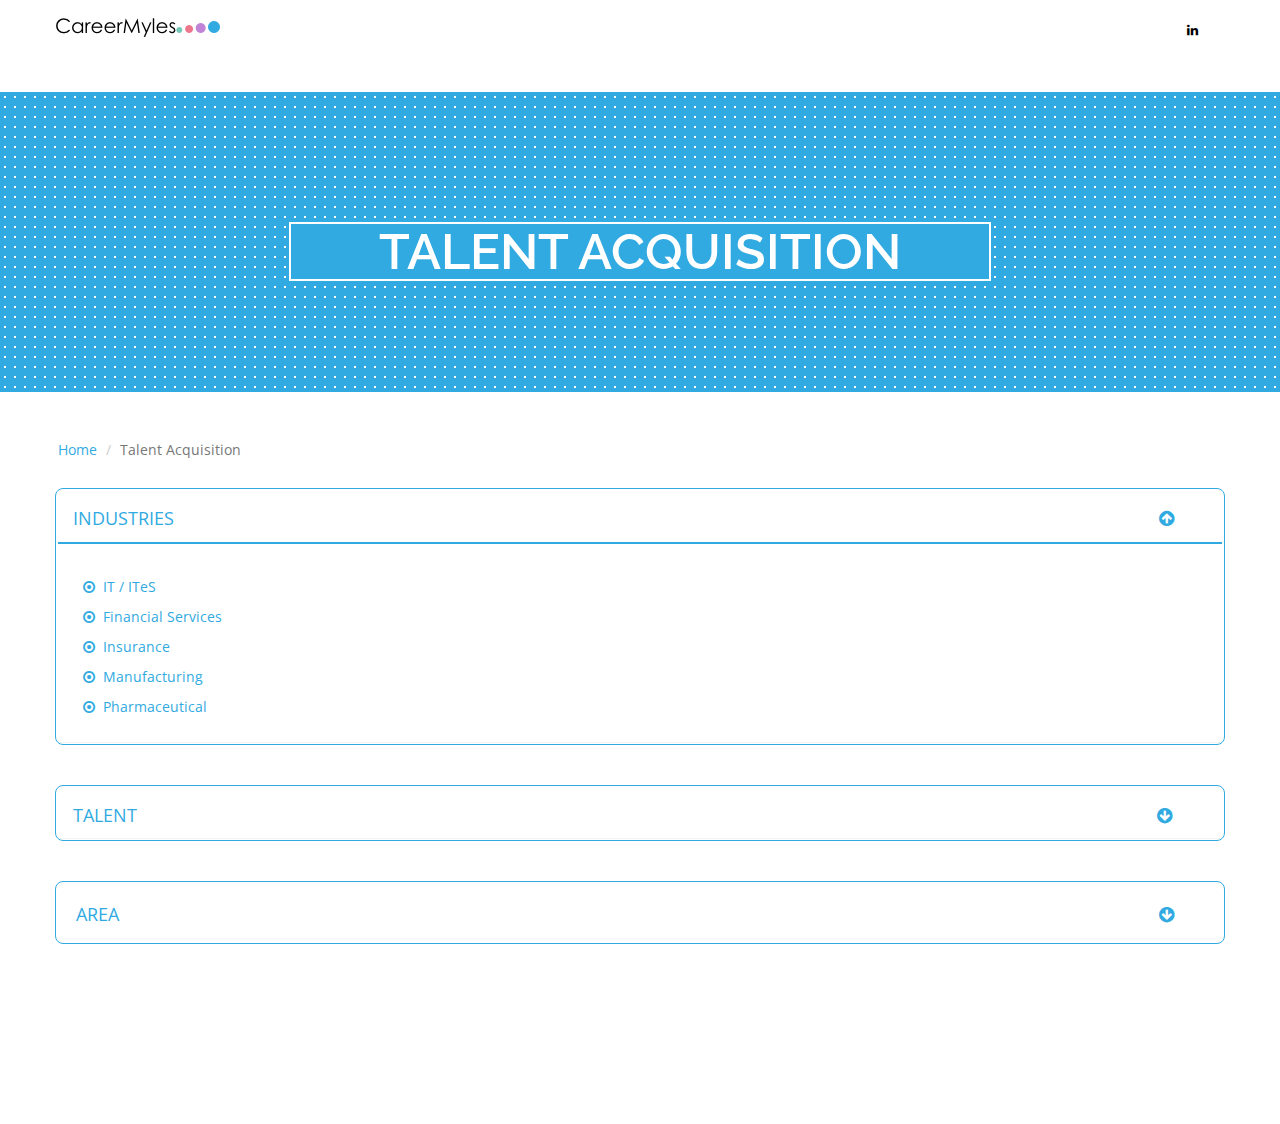
==== commit 92e0dbd0: "deleted unnecarry files" ====
--- a/talentacquisition.html
+++ b/talentacquisition.html
@@ -105,7 +105,7 @@
         >
            
             <div style="padding-top: 105px" class="carousel-caption">
-              <h3 style="text-shadow: none;font-size: 50px;margin-top: -120px;text-transform: upper">TALENT ACQUISITION</h3>
+              <h3 style="border: 2px solid white; background-color: #31AAE1;text-shadow: none;font-size: 50px;margin-top: -120px;text-transform: upper">TALENT ACQUISITION</h3>
               
             </div><!--carousel-caption-->
           </div><!--item-->
--- a/css/zerogrid.css
+++ b/css/zerogrid.css
@@ -1,17 +1,7 @@
-/*
-Zerotheme.com | Free Html5 Responsive Templates
-Zerogrid - A Single Grid System for Responsive Design
-Author: Kimmy
-Version : 3.0
-Author URI: http://www.zerotheme.com/
-*/
-/* -------------------------------------------- */
 
 
 
-/* ---------------------------------------------------------------------------- */
-/* -------------------------------Item-Effect---------------------------------- */
-/* ---------------------------------------------------------------------------- */	
+
 .item-container {
 	position: relative;
 	overflow: hidden;
--- a/css/jPushMenu.css
+++ b/css/jPushMenu.css
@@ -1,6 +1,6 @@
 
 
-/* Orientation-dependent styles for the content of the menu */
+
 .cbp-spmenu-vertical {
     width: 240px;
     height: 100%;
--- a/css/onepage.css
+++ b/css/onepage.css
@@ -1,92 +1,4 @@
  @charset "utf-8";
-/* CSS Document 
-
-Table Of Content
-
-+General Styling and Tags
-*body
-+ @font-face
-
-+ Header
-
-+ #main-navigation
--.navigation
-	- .navbar-nav
-		- .page-scroll
-
-+- #main-slider
-
-+ #about
-	-.canvas-box
-
-+ #bg-paralax
-
-+ #facts
-	-.number-counters
-		-.counters-item 
-		
-+ #responsive
-	-.responsive-pic
-	-.r-test
-		-.r-feature
-			-.screens
-
-+ #experties
-	-.myStat2
-	-.circliful
-		-.circle-text
-			-canvas
-
-+ .we-do
-	-.do-wrap
-
-+ #thinkers
-	-.thinker-wrap
-		-.social-contact
-	
-+ #project
-   - .work-filter 
-	- .work-item
-		- .overlay
-			- .overlay-inner
-
-
-+ #pricing
-	-.pricing 
-	-.pricing_tenzin
-		-.pricing_item 
-			-.pricing_title
-			-.pricing_price
-			-.pricing_sentence
-			-.pricing_list
-			-.pricing_action
-
-			
-+ #testinomial
-	-#testinomial-slider
-	-.owl-carousel
-		.item
-
-+ #publication
-	-#publication-slider
-	-.owl-carousel
-		.item
-		
-+ #contact
-	-#letstalk
-
-+ ##area-main
-	-.blog-wrap
-		-.blog-content
-			-.blog-item
-		
-
-+ footer
-	-.breadcrumb
-
-*/
-
-
 
 
 
@@ -1935,337 +1847,7 @@
 
 
 
-/*=========================================*/
-          /* Blog WIth All Versions*/
-/*=========================================*/
-#area-main{}
-.blog-wrap{
-	background-color:#fff;
-	width:100%;
-	position:relative;
-	overflow:hidden;
-}
-
-.blog-wrap .blog-content {
-  display: table-cell;
-  padding:6.5em 0;
-}
-
-.blog-content-bg {
-  background-color: #fff;
-  margin: 0 auto;
-  padding:30px 30px 5px;
-  position: relative;
-  top: -60px;
-  width: 95%;
-}
-
-.blog-item-v3{
-	border-bottom: 1px solid #d1d2d2;
-	padding-bottom:70px;
-	margin-bottom:70px;
-}
-
-.blog-item-v3 > img{
-	margin-bottom:35px;
-}
-
-.blog-item-v3 .blog-content {
-	padding:0;
-}
-
-.no-margin{ margin:0; border:none;}
-#area-main h3{
-	color:#1b1d1f;
-}
-
-#area-main p{
-	color:#1b1d1f;
-}
-
-#area-main a.readmore{
-	color:#fff;
-	padding:10px 35px;
-	background:#1b1d1f;
-	border:1px solid transparent;
-	display:inline-block;
-	text-decoration:none;
-	margin-top:20px;
-}
-
-#area-main a.readmore:hover, #area-main a.readmore:focus{
-	border:1px solid #82b440;
-}
-
-#area-main ul.blog-author{
-	margin:20px 0 25px;
-}
-
-#area-main ul.blog-author li{
-	display:inline-block;
-}
-
-#area-main ul.blog-author li a{
-	color:#696969;
-	font-size:14px;
-	margin-right:15px;
-}
-
-#area-main ul.blog-author li a .fa{
-	margin-right:5px;
-}
-
-#area-main ul.blog-author li a:hover, #area-main ul.blog-author li a:focus{
-	color:#82b440;
-}
-
-.morepost-wrap{
-	margin-top:75px;
-	border-top:1px solid #d1d2d2;
-}
-
-.morepost-wrap2{
-	border-top:1px solid #d1d2d2;
-	border-bottom:1px solid #d1d2d2;
-	padding-bottom:25px;
-}
-
-.morepost-wrap a:hover ,
-.morepost-wrap2 a:hover{
-	color:#82b440;
-}
-
-.morepost-wrap .morepost ,
-.morepost-wrap2 .morepost{ 
-  font-size:16px;
-  color:#696969;
-  margin-top:25px;
-  display:inline-block;
-  position: relative;
-}
-
-.morepost-wrap2 .morepost .fa-long-arrow-left,
-.morepost-wrap .morepost .fa-long-arrow-left{
-	right:0;
-}
-
-.morepost-wrap2 .morepost:hover .fa-long-arrow-left,
-.morepost-wrap .morepost:hover .fa-long-arrow-left{
-	opacity:1 !important;
-	filter: alpha(opacity=100);
-   color:#82b440;
-	right:100%;
-}
-
-.morepost-wrap2 .morepost .fa-long-arrow-left,
-.morepost-wrap2 .morepost .fa-long-arrow-right,
-.morepost-wrap .morepost .fa-long-arrow-left , 
-.morepost-wrap .morepost .fa-long-arrow-right{
-	color: transparent;
-	pointer-events: none;
-   position: absolute;
-   text-shadow: 0 0 transparent;
-   top:25%;
-   transform: translateX(-50%);
-   transition: text-shadow 0.3s ease 0s, color 0.3s ease 0s;
-  -webkit-transition: all 0.3s ease 0s;
-	-ms-transition: all 0.3s ease 0s;
-	transition: all 0.3s ease 0s;
-	opacity:0 !important;
-	filter: alpha(opacity=0);
-}
-
-.morepost-wrap2 .morepost .fa-long-arrow-right,
-.morepost-wrap .morepost .fa-long-arrow-right{
-  left:0%;
-  margin-left:5px;
-}
-
-.morepost-wrap2 .morepost:hover  .fa-long-arrow-right,
-.morepost-wrap .morepost:hover .fa-long-arrow-right{
-	opacity:1 !important;
-	filter: alpha(opacity=100);
-   color:#82b440;
-	left:110%;
-}
-
-.blog-content-pic{}
-.blog-content-pic img{ width:100%;}
-.blog-item .blog-content{
-	padding:0;
-	margin:35px 0;
-}
-
-.blog-item .blog-content p{
-	margin-bottom:25px;
-}
-
-.blog-item blockquote{
-	color:#82b440;
-}
-
-.blog-item .post-tag{
-	border:1px solid #d9d9d9;
-	padding:5px;
-	margin-bottom:70px;
-}
-
-#area-main .tag-cloud li {
-  display: inline-block;
-  margin: 6px;
-}
-
-#area-main .tag-cloud li a{
-	 display:block;
-}
-
-#area-main .tag-cloud li a , .blog-reply a.btn-rep{
-    background:#efefef;
-    color: #1b1d1f;
-	 font-size:12px;
-    padding: 8px 15px;
-	 text-transform:uppercase;
-}
-#area-main .tag-cloud li a:hover , #area-main .tag-cloud li a:focus ,
-.blog-reply a.btn-rep:hover,.blog-reply a.btn-rep:focus{
-    background:#82b440;
-    color: #fff;
-	 -webkit-transition: all 500ms linear;
-   -moz-transition: all 500ms linear;
-	-ms-transition: all 500ms linear;
-   -o-transition:all 500ms linear;
-	transition:all 500ms linear;
-}
-
-.blog-item ul.social-link li{ margin:0; }
-.blog-item ul.social-link li a > i{
-	color: #1b1d1f;
-}
-.blog-item ul.social-link li a > i:hover{
-	color: #fff;
-}
-.blog-reply{
-	padding:10px;
-	border:1px solid #f3f3f3;
-	position:relative;
-	margin:20px 0;
-}
-.blog-reply h4{
-	color:#1b1d1f;
-	margin-bottom:8px;
-	text-transform:capitalize;
-}
-.blog-reply a.btn-rep{
-	position:absolute;
-	top:0;
-	right:0;
-}
-
-.blog-item .post-comment h3{
-	margin-bottom:35px;
-	margin-top:70px;
-}
-
-.blog-item .post-comment form .form-control,
-.contact form .form-control{
-	height:50px;
-}
-
-.blog-item .post-comment form .form-control,
-.contact form .form-control,
-.blog-item .post-comment form textarea,
-.contact form textarea,
-.index_3 .form-inline .form-control,
-.index_3 .form-inline textarea{
-  padding:15px;
-  font-size:14px;
-  color:#4c4c4c;
-  border:1px solid #d0d0d0;
-  width:100%;
-  border-radius:0;
-}
-
-.blog-item .post-comment form textarea, 
-.contact form textarea{
-	margin:30px 0;
-	min-height:210px;
-}
-
-.blog-item .post-comment form input[type="submit"] , 
-.contact form input[type="submit"]{
-	background:#82b440;
-	border:1px solid transparent;
-	font-weight:bold;
-	color:#fff;
-	height:50px;
-	width:185px;
-	position:relative;
-}
-.blog-item .post-comment form input[type="submit"]:hover , 
-.contact form input[type="submit"]:hover{
-	background:#1b1d1f;
-}
- 
-.widget{
-	margin-bottom:40px;
-	color:#1b1d1f;
-}
-
-.widget h4 , .widget img{
-	margin-bottom:25px;
-}
-.widget > img{
-	width:100%;
-}
-
-.search_box input {
-  border: 1px solid #d9d9d9;
-  height: 53px;
-  padding-left: 15px;
-  position: relative;
-  width: 100%;
-  font-size:14px;
-}
-
-.search_box i {
-  border-left: 1px solid #d9d9d9;
-  bottom: 0;
-  color: #d9d9d9;
-  font-size: 24px;
-  height: 53px;
-  padding: 15px;
-  position: absolute;
-  right: 15px;
-  top: 0;
-  cursor:pointer;
-}
-
-ul.category li{
-	margin-top:15px;
-	display:block;
-}
-
-ul.category li a{
-	color:#1b1d1f;
-	font-size:16px;
-	border-bottom:1px solid #d9d9d9;
-	padding-bottom:15px;
-	display:block;
-	text-transform:capitalize !important;
-}
-ul.category li a:hover , ul.category li a:focus{
-	color:#82b440;
-}
-
-ul.category li a .date{
-	color:#82b440;
-	font-size:12px;
-	display:block;
-}
-
-/*=========================================*/
-          /* Blog Ends */
-/*=========================================*/
+====================*/
 
 
 
@@ -2549,8 +2131,15 @@
    div.carousel-caption h3  {
     font-size: 50px;
     margin-left: -30px;
+
   }
 }
 
-
-
+@media (max-width: 768px)  {
+   div.carousel-caption  {
+   width: 308px;  
+   margin-left: -10px;
+}
+
+
+
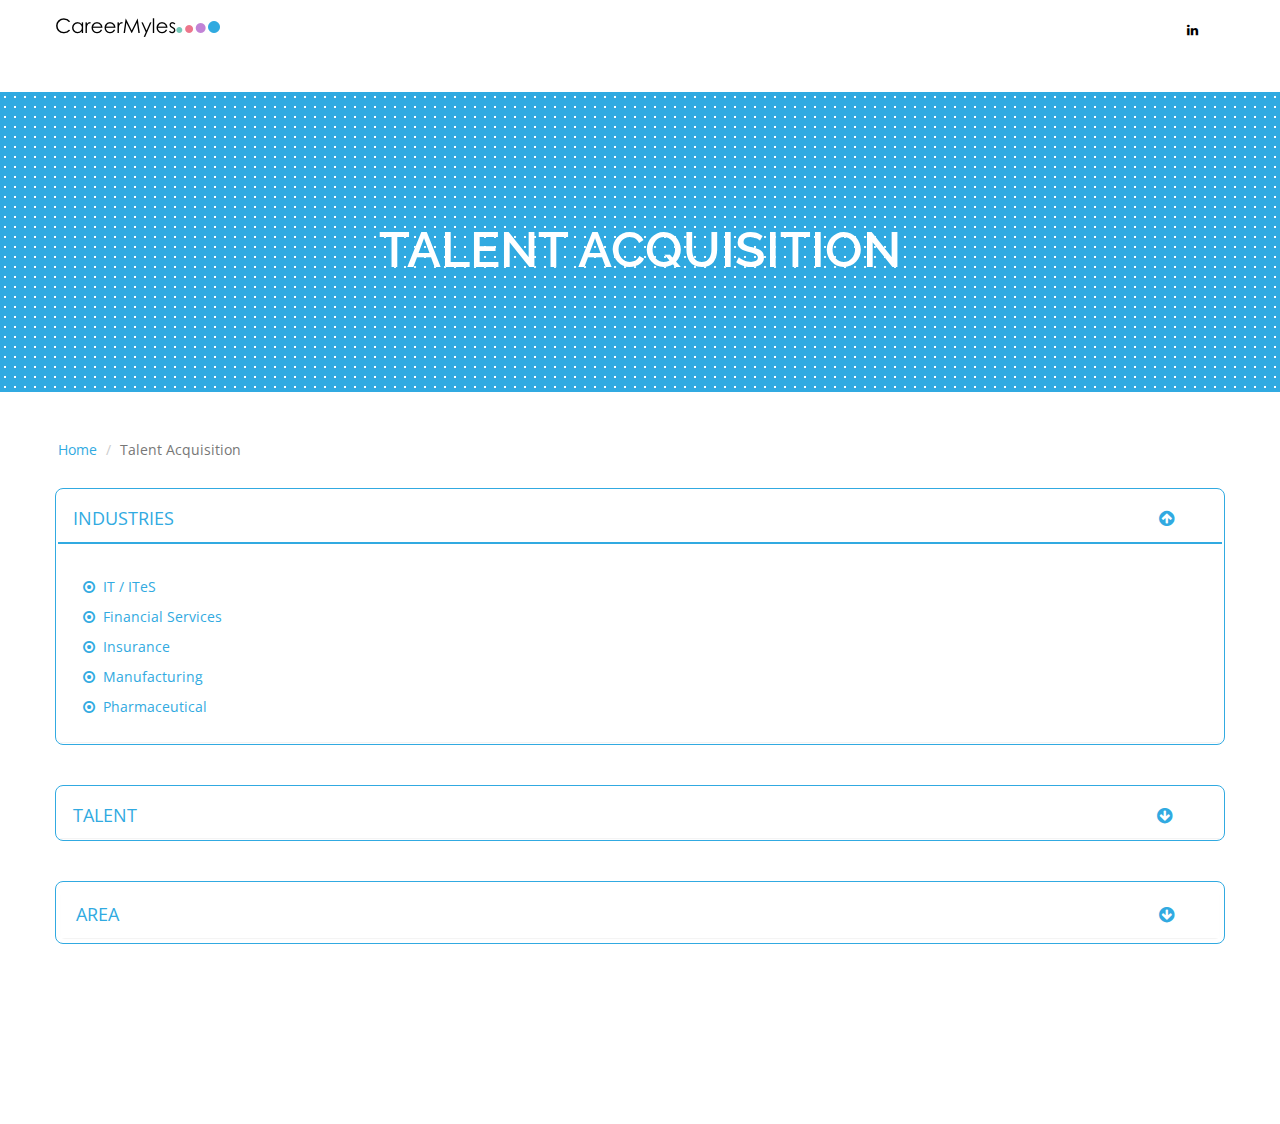
==== commit 851a1cb9: "deleted unnecarry files" ====
--- a/talentacquisition.html
+++ b/talentacquisition.html
@@ -105,7 +105,7 @@
         >
            
             <div style="padding-top: 105px" class="carousel-caption">
-              <h3 style="border: 2px solid white; background-color: #31AAE1;text-shadow: none;font-size: 50px;margin-top: -120px;text-transform: upper">TALENT ACQUISITION</h3>
+              <h3 style="text-shadow: none;font-size: 50px;margin-top: -120px;text-transform: upper">TALENT ACQUISITION</h3>
               
             </div><!--carousel-caption-->
           </div><!--item-->
--- a/css/onepage.css
+++ b/css/onepage.css
@@ -2135,11 +2135,5 @@
   }
 }
 
-@media (max-width: 768px)  {
-   div.carousel-caption  {
-   width: 308px;  
-   margin-left: -10px;
-}
-
-
-
+
+
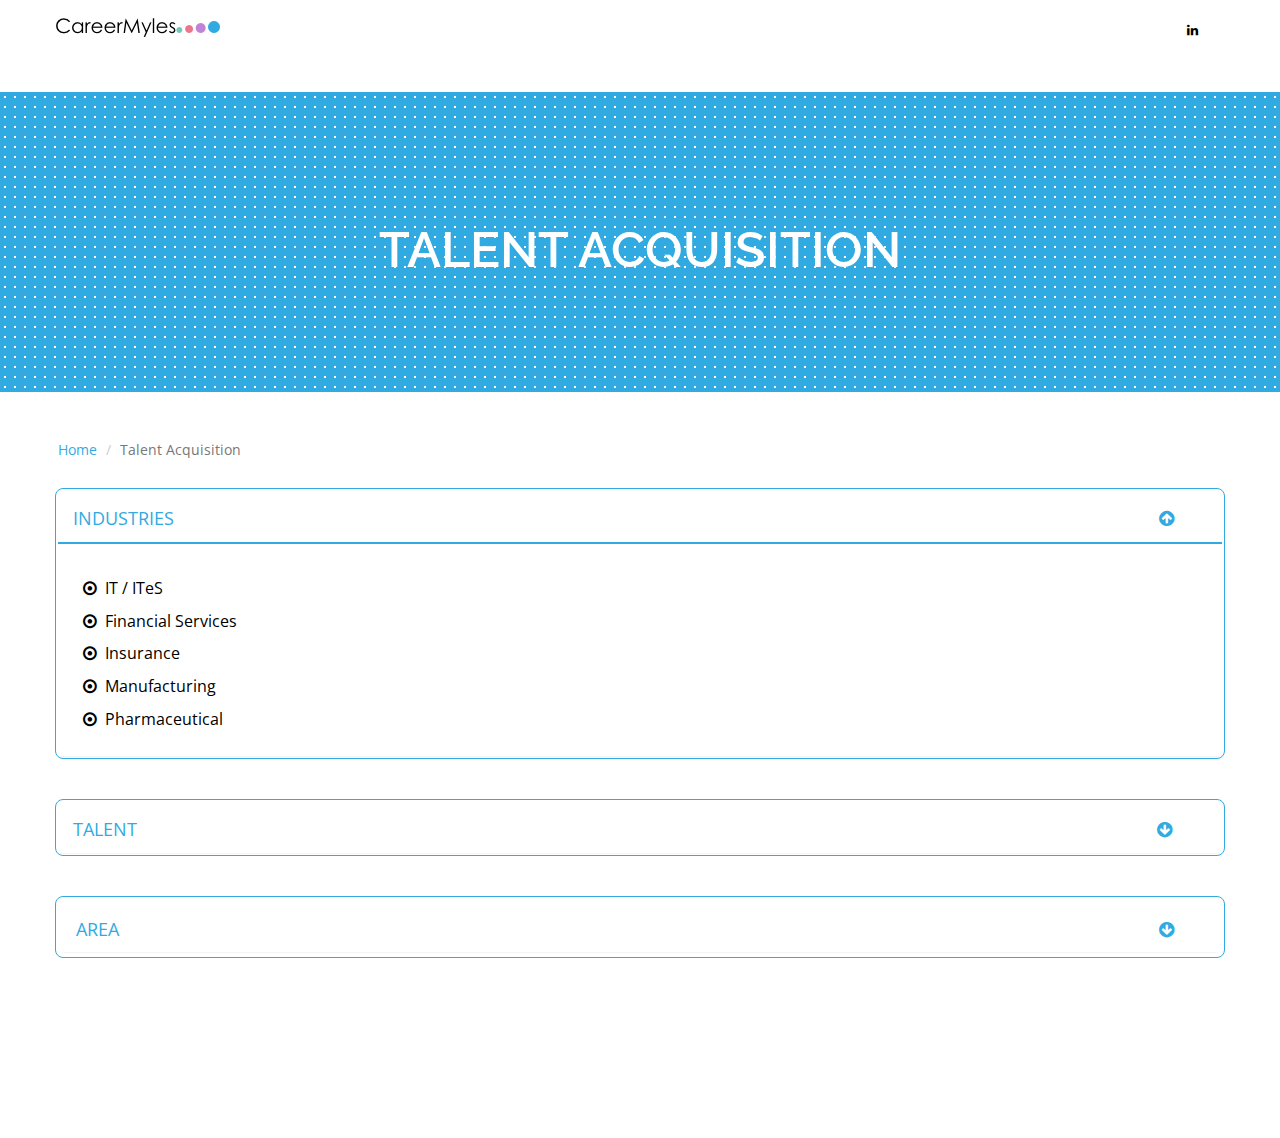
==== commit 78aea9ef: "deleted unnecarry files" ====
--- a/talentacquisition.html
+++ b/talentacquisition.html
@@ -116,7 +116,7 @@
     <br><br><br><br>
     
     <ol class="breadcrumb" style="background: white;margin-top: -40px;margin-left: -27px;margin-bottom: -20px">
-  <li><a href="index.html" style="text-decoration: none;color: #31AAE1">Home</a></li>
+  <li><a href="index.html#services" style="text-decoration: none;color: #31AAE1">Home</a></li>
   
   <li class="active">Talent Acquisition</li>
 </ol>
@@ -136,11 +136,11 @@
            <div class="line col-lg-12" style="border-bottom: 2px solid #31AAE1"></div><br>
             <a>
              <div class="panel-body" style="color: #31AAE1">
-             <a><p style="color: #31AAE1;text-decoration: none;padding-left: 10px"><i style="color: #31AAE1"class="fa fa-dot-circle-o" aria-hidden="true"></i>&nbsp&nbspIT / ITeS</p></a>
-             <a><p style="color: #31AAE1;text-decoration: none;padding-left: 10px"><i style="color: #31AAE1"class="fa fa-dot-circle-o" aria-hidden="true"></i>&nbsp&nbspFinancial Services</p></a>
-             <a><p style="color: #31AAE1;text-decoration: none;padding-left: 10px"><i style="color: #31AAE1" class="fa fa-dot-circle-o" aria-hidden="true"></i>&nbsp&nbspInsurance</p></a>
-             <a><p style="color: #31AAE1;text-decoration: none;padding-left: 10px"><i style="color: #31AAE1" class="fa fa-dot-circle-o" aria-hidden="true"></i>&nbsp&nbspManufacturing</p></a>
-             <a><p style="color: #31AAE1;text-decoration: none;padding-left: 10px"><i style="color: #31AAE1" class="fa fa-dot-circle-o" aria-hidden="true"></i>&nbsp&nbspPharmaceutical</p></a>
+             <a><p style="color: black;font-size: 16px;text-decoration: none;padding-left: 10px"><i style="color: black" class="fa fa-dot-circle-o" aria-hidden="true"></i>&nbsp&nbspIT / ITeS</p></a>
+             <a><p style="color: black;font-size: 16px;text-decoration: none;padding-left: 10px"><i style="color: black" class="fa fa-dot-circle-o" aria-hidden="true"></i>&nbsp&nbspFinancial Services</p></a>
+             <a><p style="color: black;font-size: 16px;text-decoration: none;padding-left: 10px"><i style="color: black"  class="fa fa-dot-circle-o" aria-hidden="true"></i>&nbsp&nbspInsurance</p></a>
+             <a><p style="color: black;font-size: 16px;text-decoration: none;padding-left: 10px"><i style="color: black"  class="fa fa-dot-circle-o" aria-hidden="true"></i>&nbsp&nbspManufacturing</p></a>
+             <a><p style="color: black;font-size: 16px;text-decoration: none;padding-left: 10px"><i style="color: black"  class="fa fa-dot-circle-o" aria-hidden="true"></i>&nbsp&nbspPharmaceutical</p></a>
              
              </div>
          </a>
@@ -159,9 +159,9 @@
            
 
              <div class="panel-body" style="border-top: 2px solid #31AAE1">
-             <p style="color: #31AAE1;text-decoration: none;padding-left: 10px"><i style="color: #31AAE1"class="fa fa-dot-circle-o" aria-hidden="true"></i>&nbsp&nbspMiddle Management</a></p>
-             <p style="color: #31AAE1;text-decoration: none;padding-left: 10px"><i style="color: #31AAE1" class="fa fa-dot-circle-o" aria-hidden="true"></i>&nbsp&nbspSenior Management</p>
-             <p style="color: #31AAE1;text-decoration: none;padding-left: 10px"><i style="color: #31AAE1" class="fa fa-dot-circle-o" aria-hidden="true"></i>&nbsp&nbspLeadership – CXO / CEO</a></p>
+             <p style="color: black;font-size: 16px;text-decoration: none;padding-left: 10px"><i style="color: black" class="fa fa-dot-circle-o" aria-hidden="true"></i>&nbsp&nbspMiddle Management</a></p>
+             <p style="color: black;font-size: 16px;text-decoration: none;padding-left: 10px"><i style="color: black"  class="fa fa-dot-circle-o" aria-hidden="true"></i>&nbsp&nbspSenior Management</p>
+             <p style="color: black;font-size: 16px;text-decoration: none;padding-left: 10px"><i style="color: black"  class="fa fa-dot-circle-o" aria-hidden="true"></i>&nbsp&nbspLeadership – CXO / CEO</a></p>
              
             
              </div>
@@ -183,8 +183,8 @@
            <div class="line col-lg-12" style=""></div><br>
 
              <div class="panel-body" style="color: #31AAE1;border-top: 2px solid #31AAE1">
-             <p style="color: #31AAE1;text-decoration: none;padding-left: 10px"><i style="color: #31AAE1"class="fa fa-dot-circle-o" aria-hidden="true"></i>&nbsp&nbspOperations & Business</a></p>
-             <p style="color: #31AAE1;text-decoration: none;padding-left: 10px"><i style="color: #31AAE1" class="fa fa-dot-circle-o" aria-hidden="true"></i>&nbsp&nbspSupport functions
+             <p style="color: black;font-size: 16px;text-decoration: none;padding-left: 10px"><i style="color: black" class="fa fa-dot-circle-o" aria-hidden="true"></i>&nbsp&nbspOperations & Business</a></p>
+             <p style="color: black;font-size: 16px;text-decoration: none;padding-left: 10px"><i style="color: black"  class="fa fa-dot-circle-o" aria-hidden="true"></i>&nbsp&nbspSupport functions
              </p>
              
              </div>
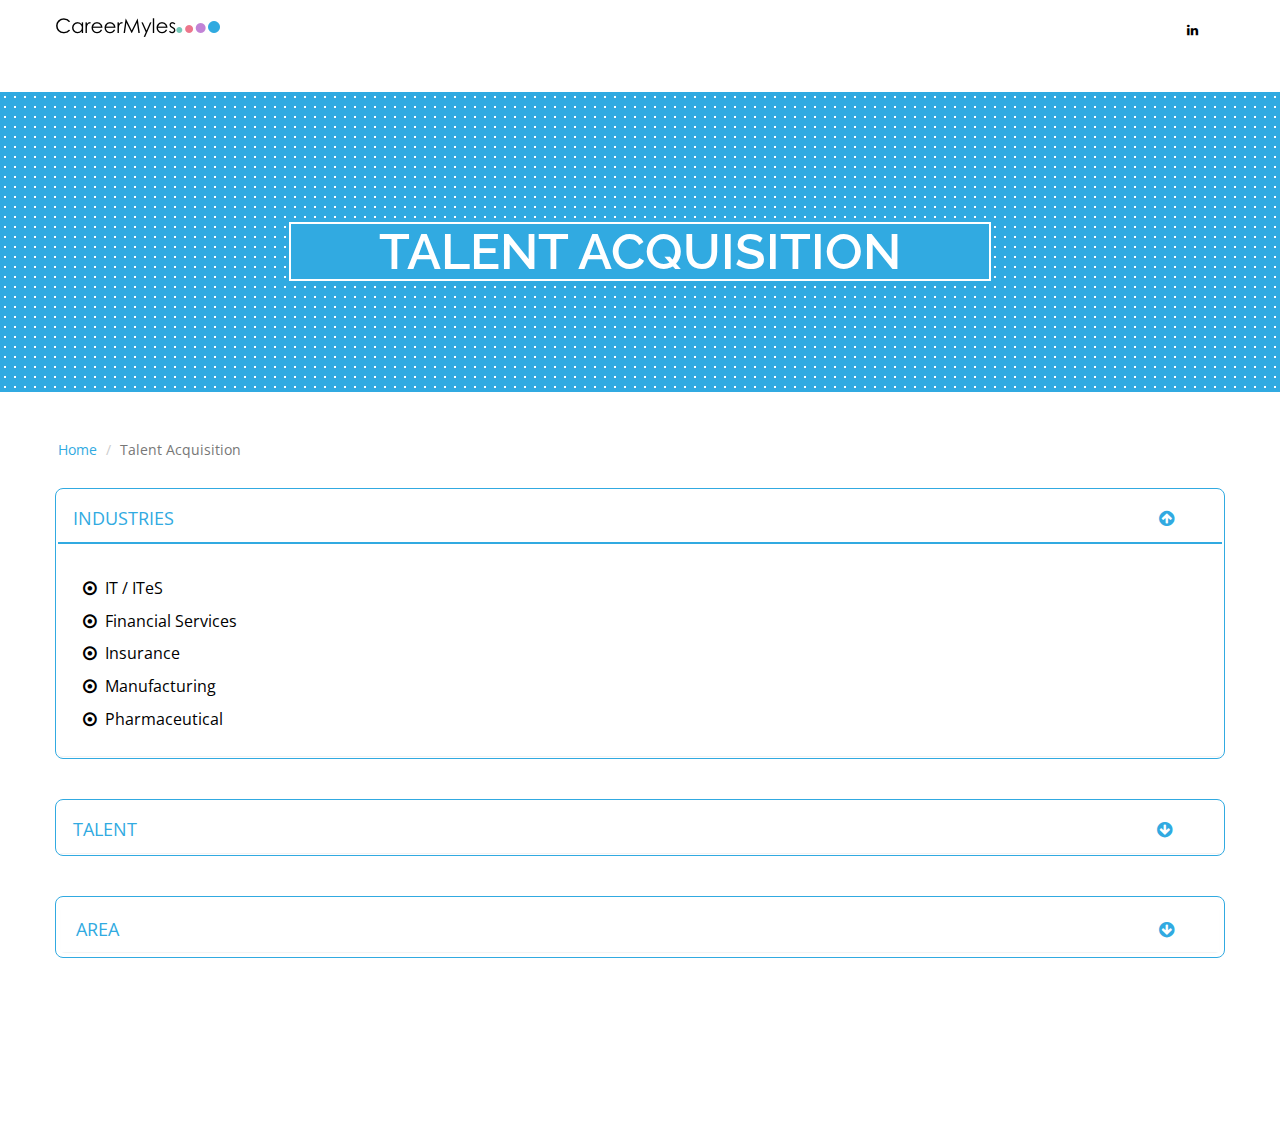
==== commit 84f3e1d9: "deleted unnecarry files" ====
--- a/talentacquisition.html
+++ b/talentacquisition.html
@@ -105,7 +105,7 @@
         >
            
             <div style="padding-top: 105px" class="carousel-caption">
-              <h3 style="text-shadow: none;font-size: 50px;margin-top: -120px;text-transform: upper">TALENT ACQUISITION</h3>
+              <h3 style="border: 2px solid white; background-color: #31AAE1; text-shadow: none;font-size: 50px;margin-top: -120px;text-transform: upper">TALENT ACQUISITION</h3>
               
             </div><!--carousel-caption-->
           </div><!--item-->
--- a/css/onepage.css
+++ b/css/onepage.css
@@ -2135,5 +2135,22 @@
   }
 }
 
-
-
+@media (max-width: 768px) and (orientation : portrait) {
+   div.carousel-caption h3  {
+
+   	margin-left: -20px;
+    width: 330px;
+
+  }
+}
+
+@media (max-device-width : 768px) 
+and (orientation : landscape) {
+	div.carousel-caption h3  {
+		width: 330px;
+    margin-left: 70px;
+
+}
+}
+
+
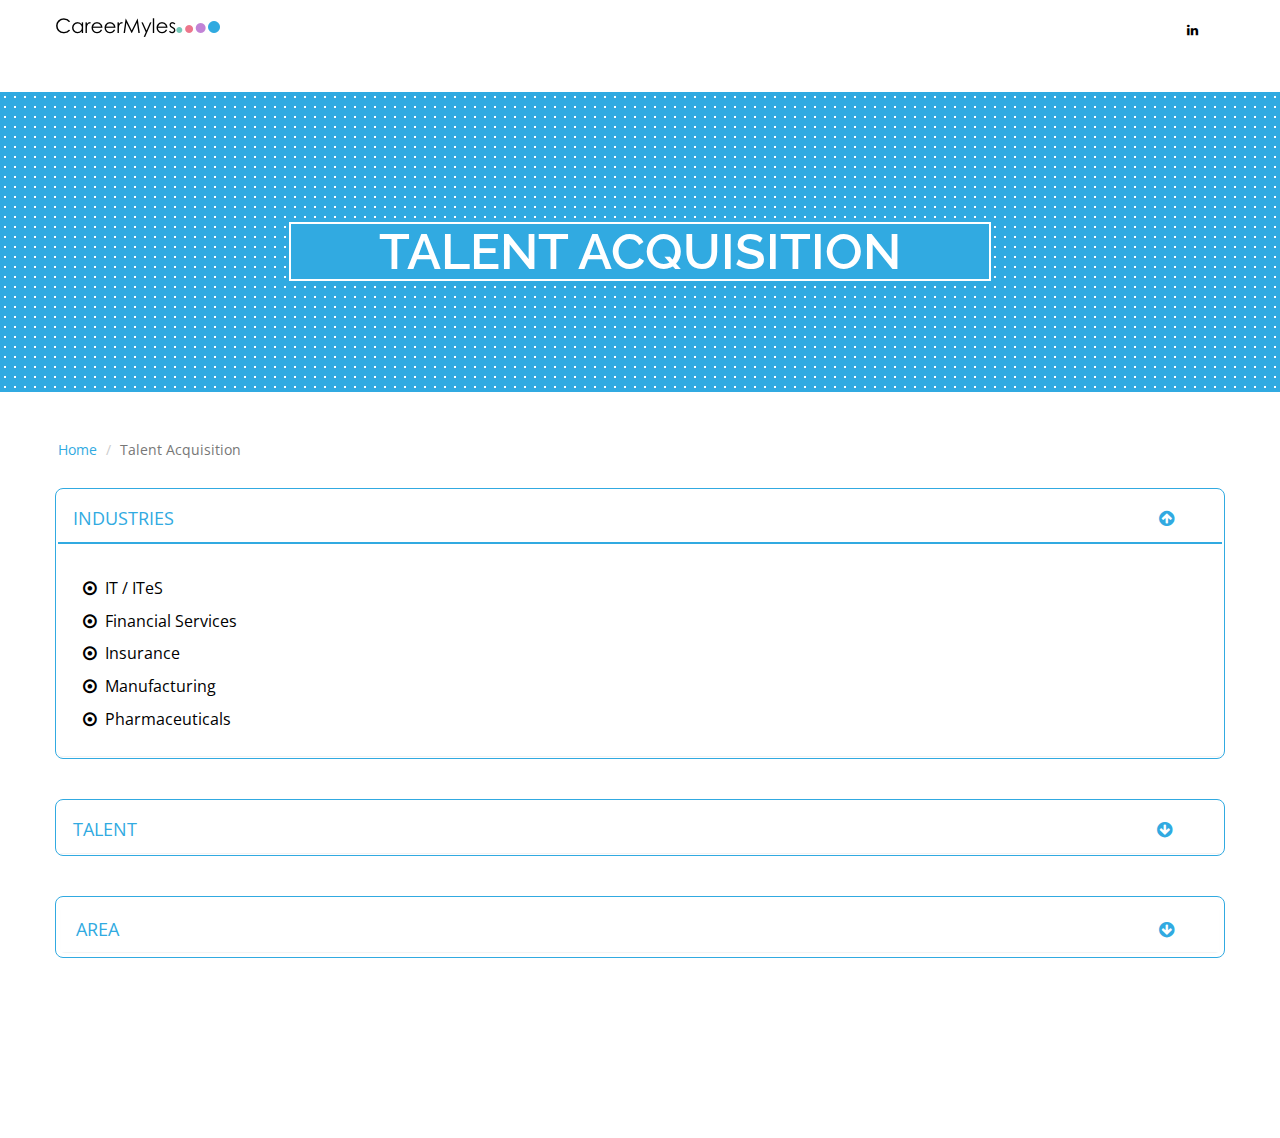
==== commit 7223d3ed: "deleted unnecarry files" ====
--- a/talentacquisition.html
+++ b/talentacquisition.html
@@ -140,7 +140,7 @@
              <a><p style="color: black;font-size: 16px;text-decoration: none;padding-left: 10px"><i style="color: black" class="fa fa-dot-circle-o" aria-hidden="true"></i>&nbsp&nbspFinancial Services</p></a>
              <a><p style="color: black;font-size: 16px;text-decoration: none;padding-left: 10px"><i style="color: black"  class="fa fa-dot-circle-o" aria-hidden="true"></i>&nbsp&nbspInsurance</p></a>
              <a><p style="color: black;font-size: 16px;text-decoration: none;padding-left: 10px"><i style="color: black"  class="fa fa-dot-circle-o" aria-hidden="true"></i>&nbsp&nbspManufacturing</p></a>
-             <a><p style="color: black;font-size: 16px;text-decoration: none;padding-left: 10px"><i style="color: black"  class="fa fa-dot-circle-o" aria-hidden="true"></i>&nbsp&nbspPharmaceutical</p></a>
+             <a><p style="color: black;font-size: 16px;text-decoration: none;padding-left: 10px"><i style="color: black"  class="fa fa-dot-circle-o" aria-hidden="true"></i>&nbsp&nbspPharmaceuticals</p></a>
              
              </div>
          </a>
